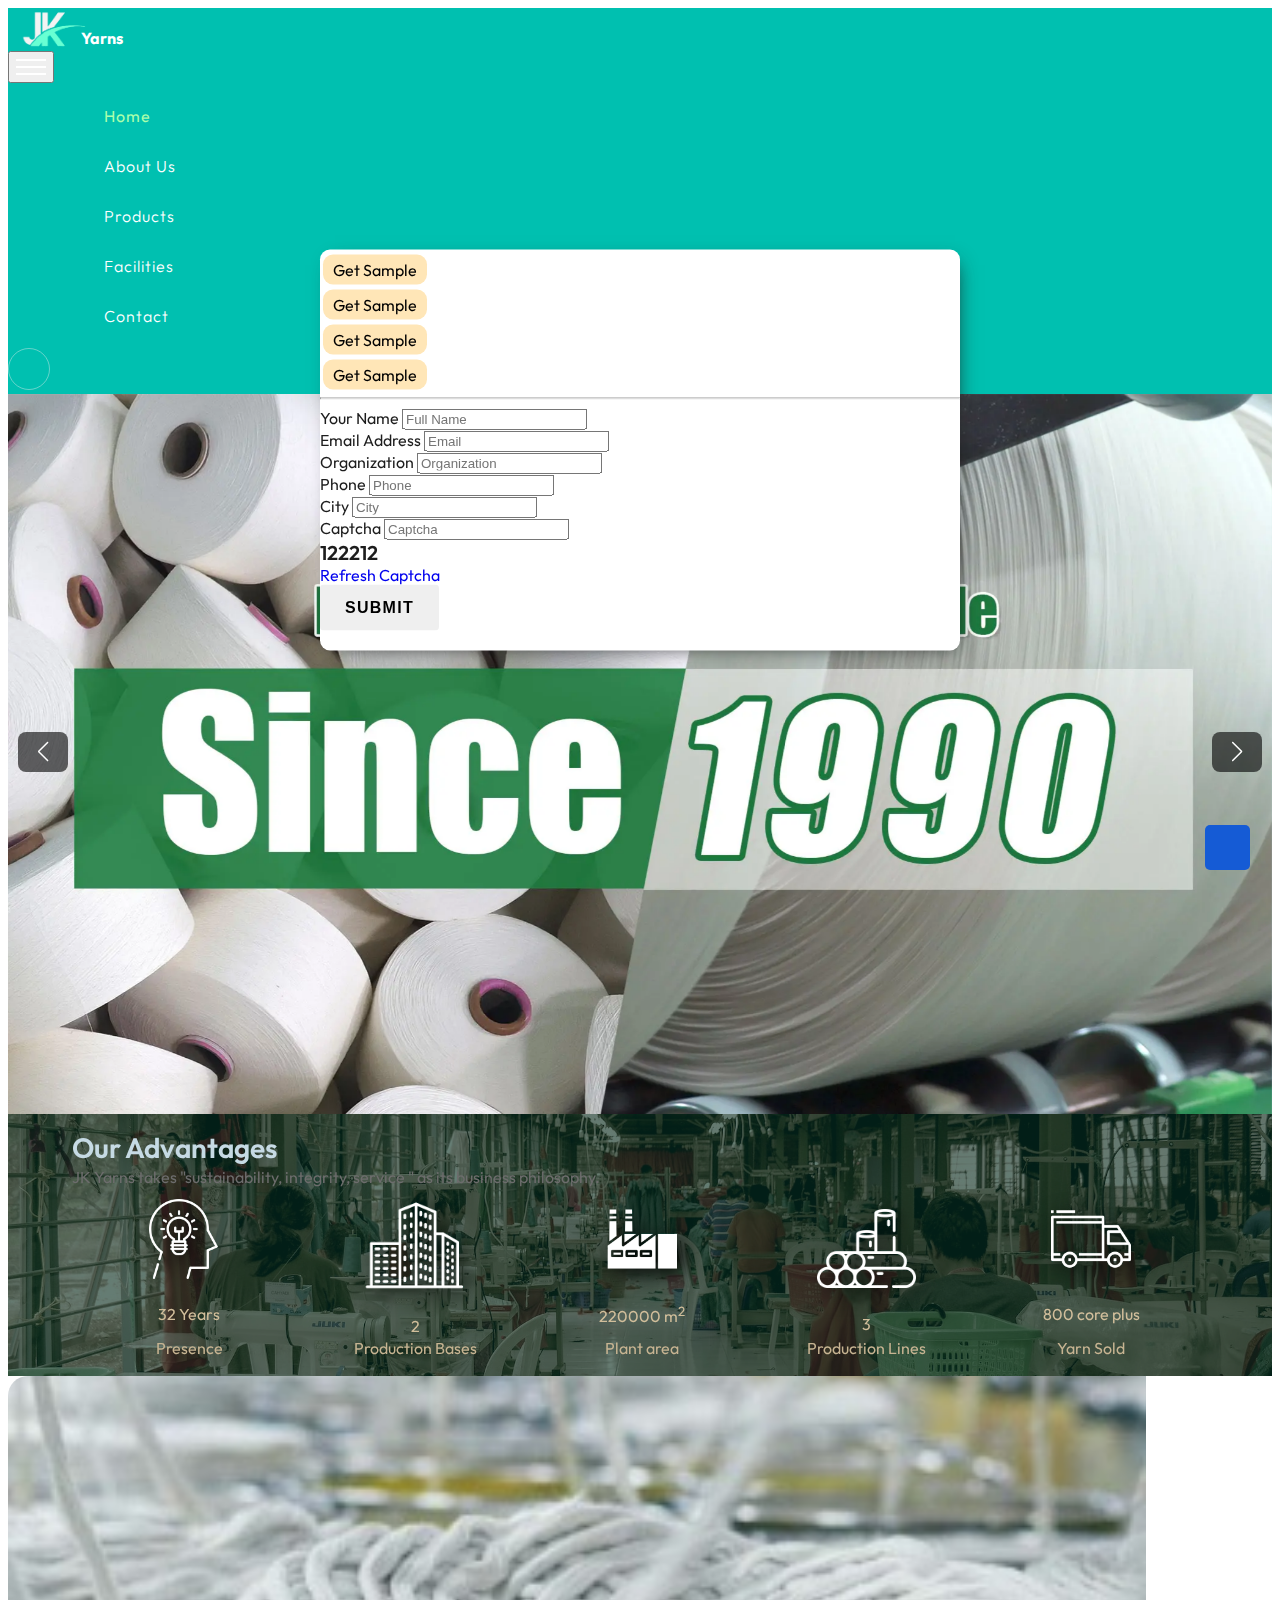
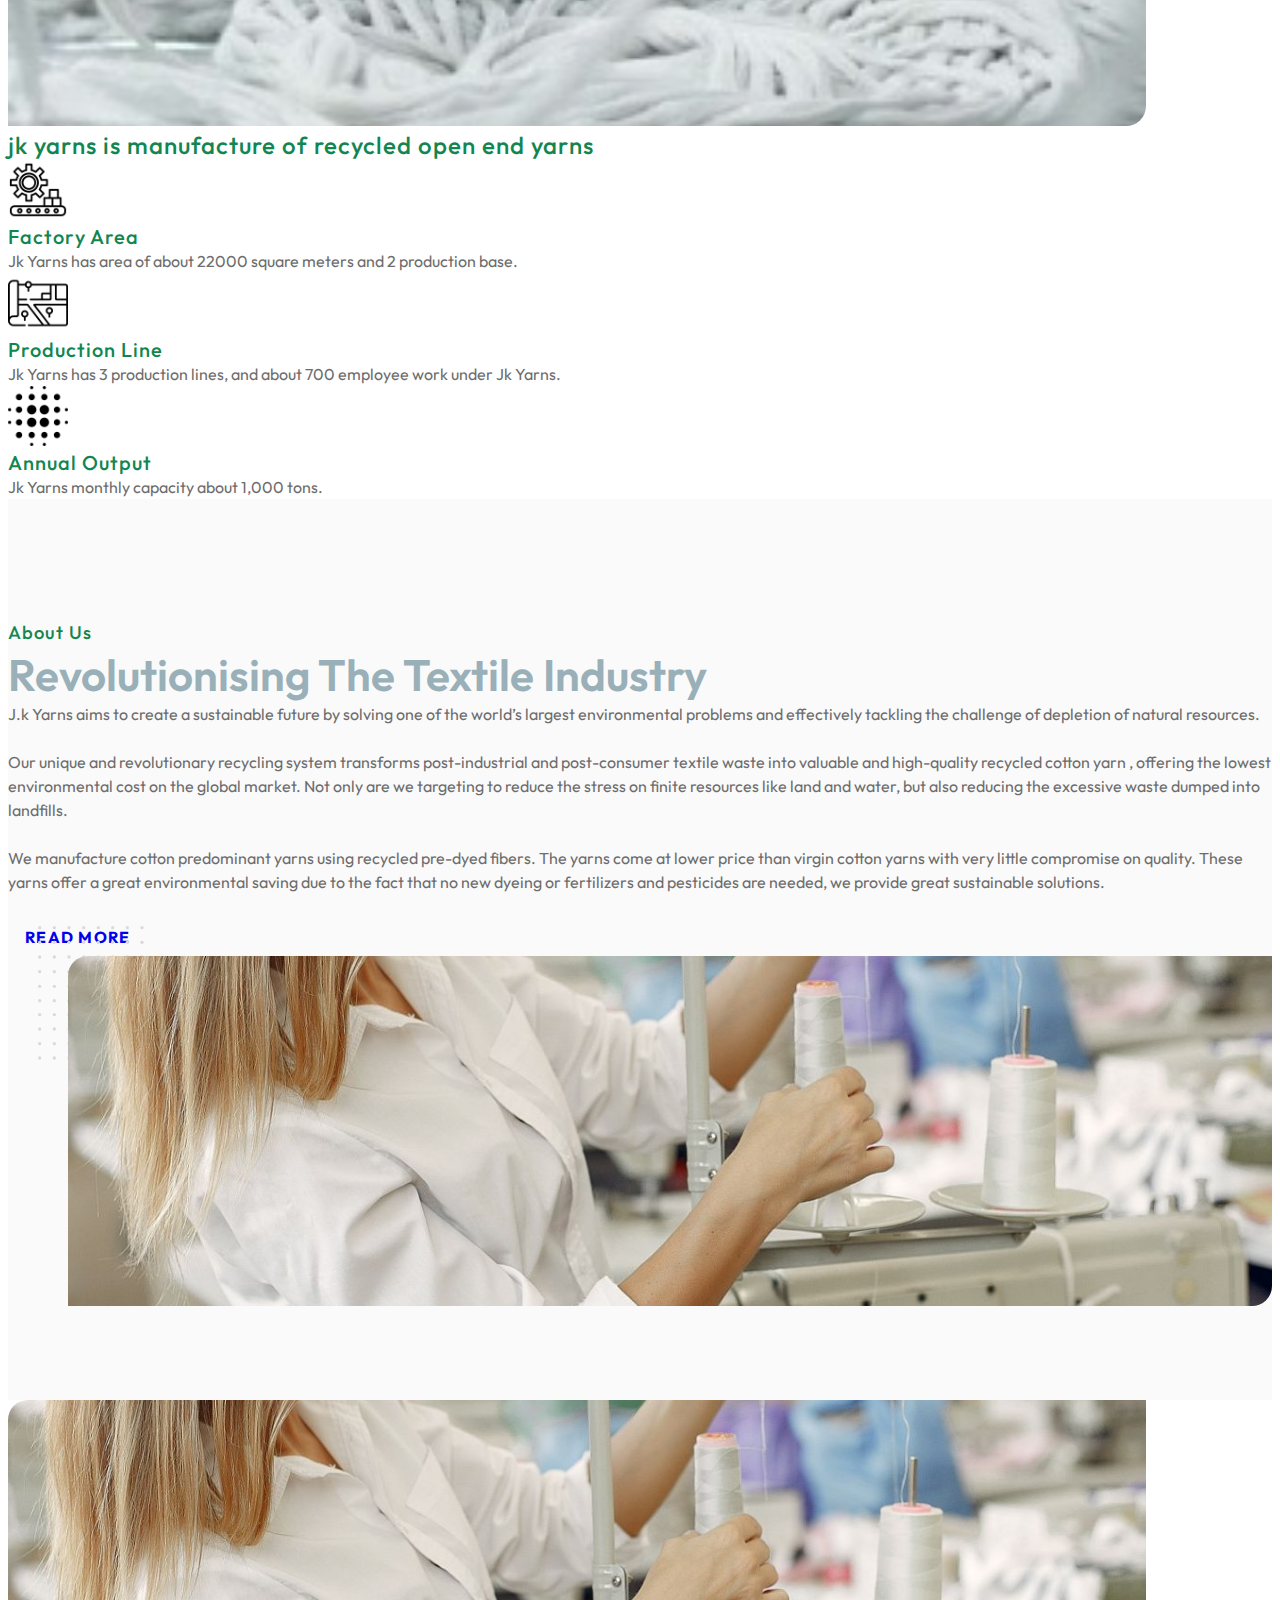
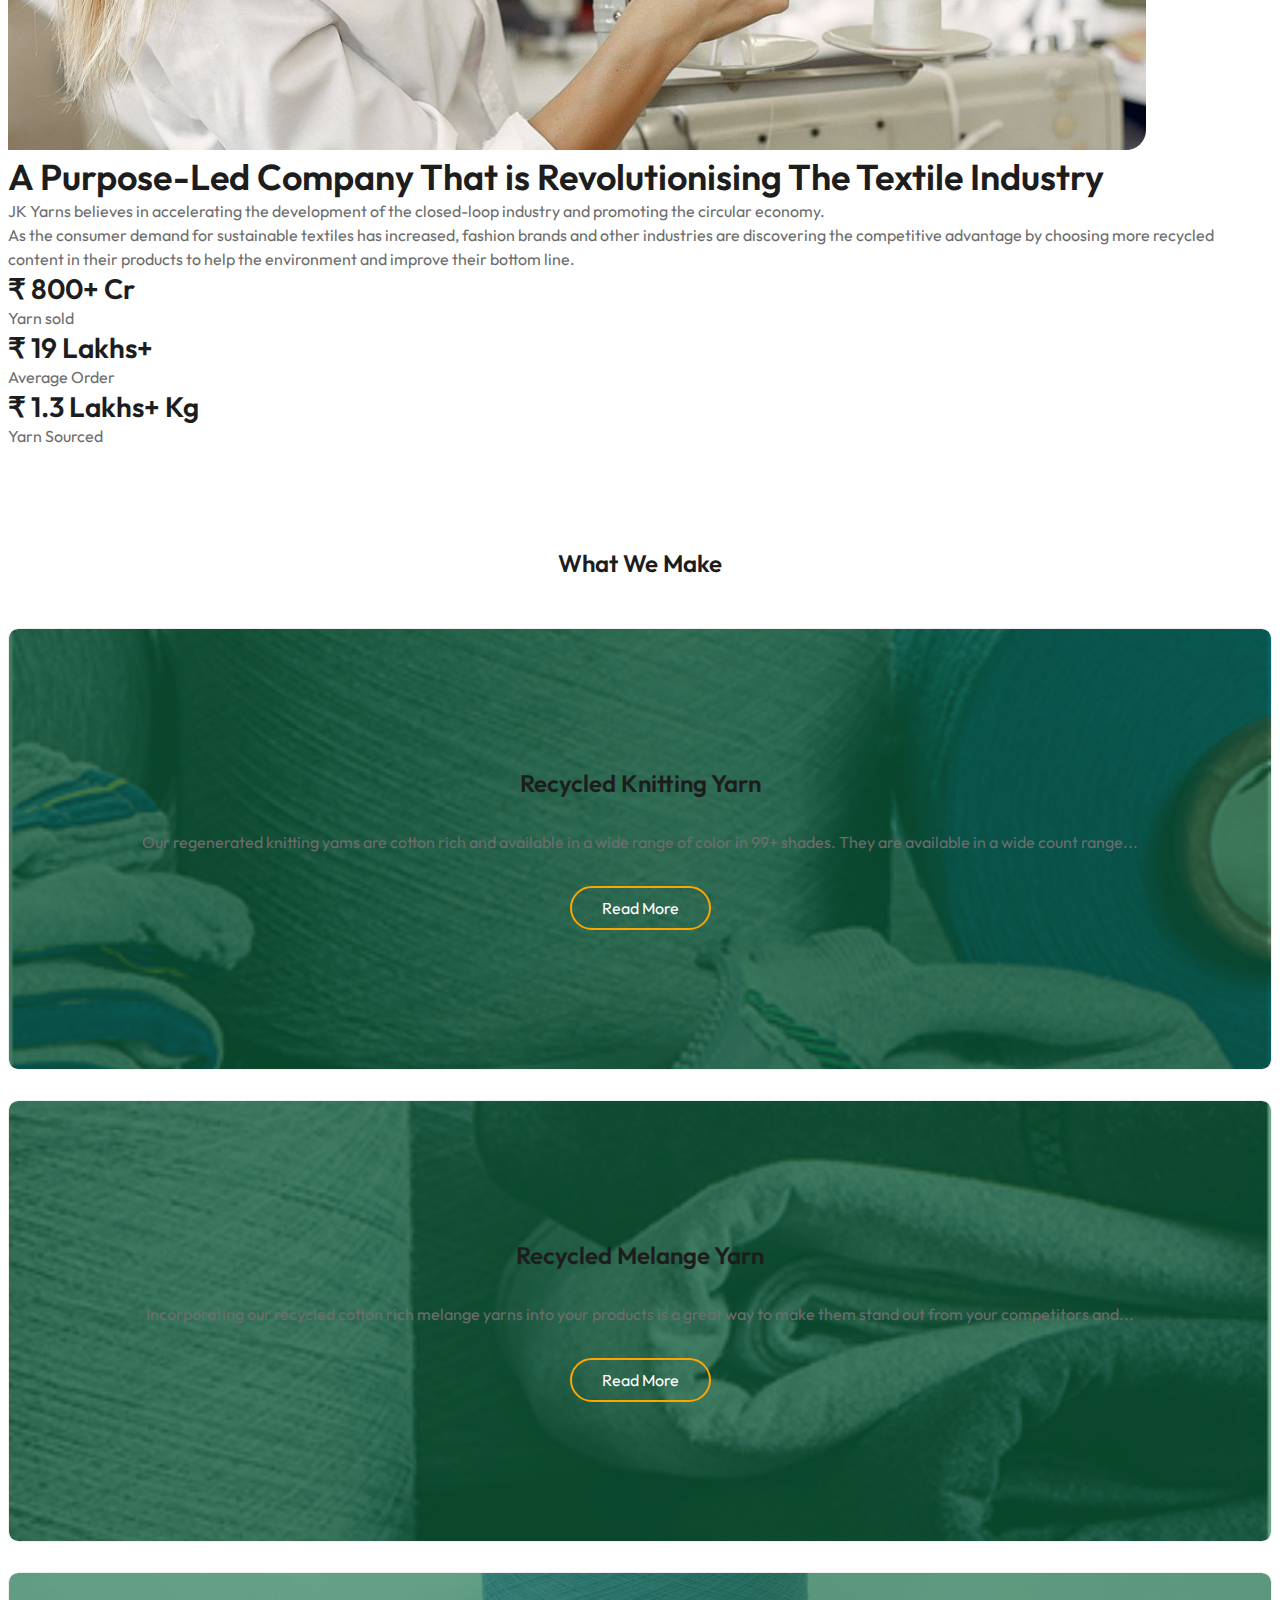
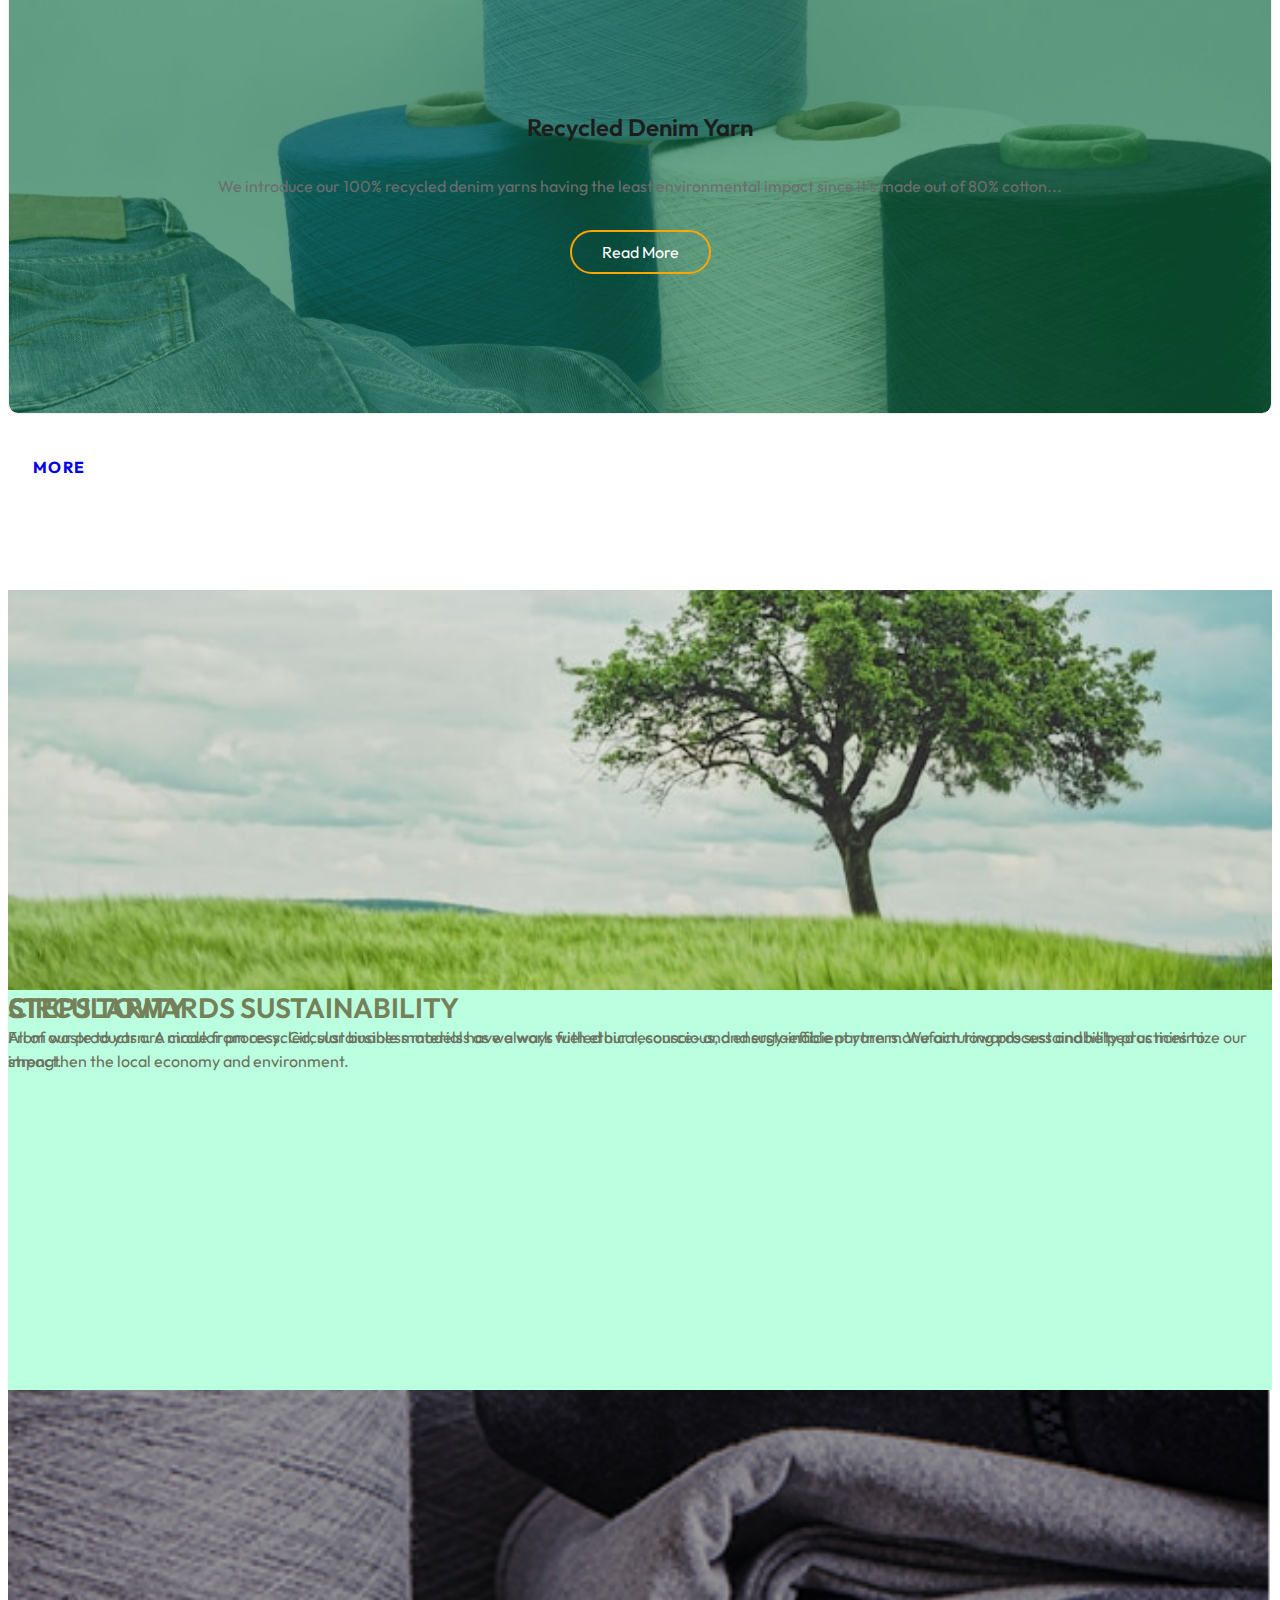
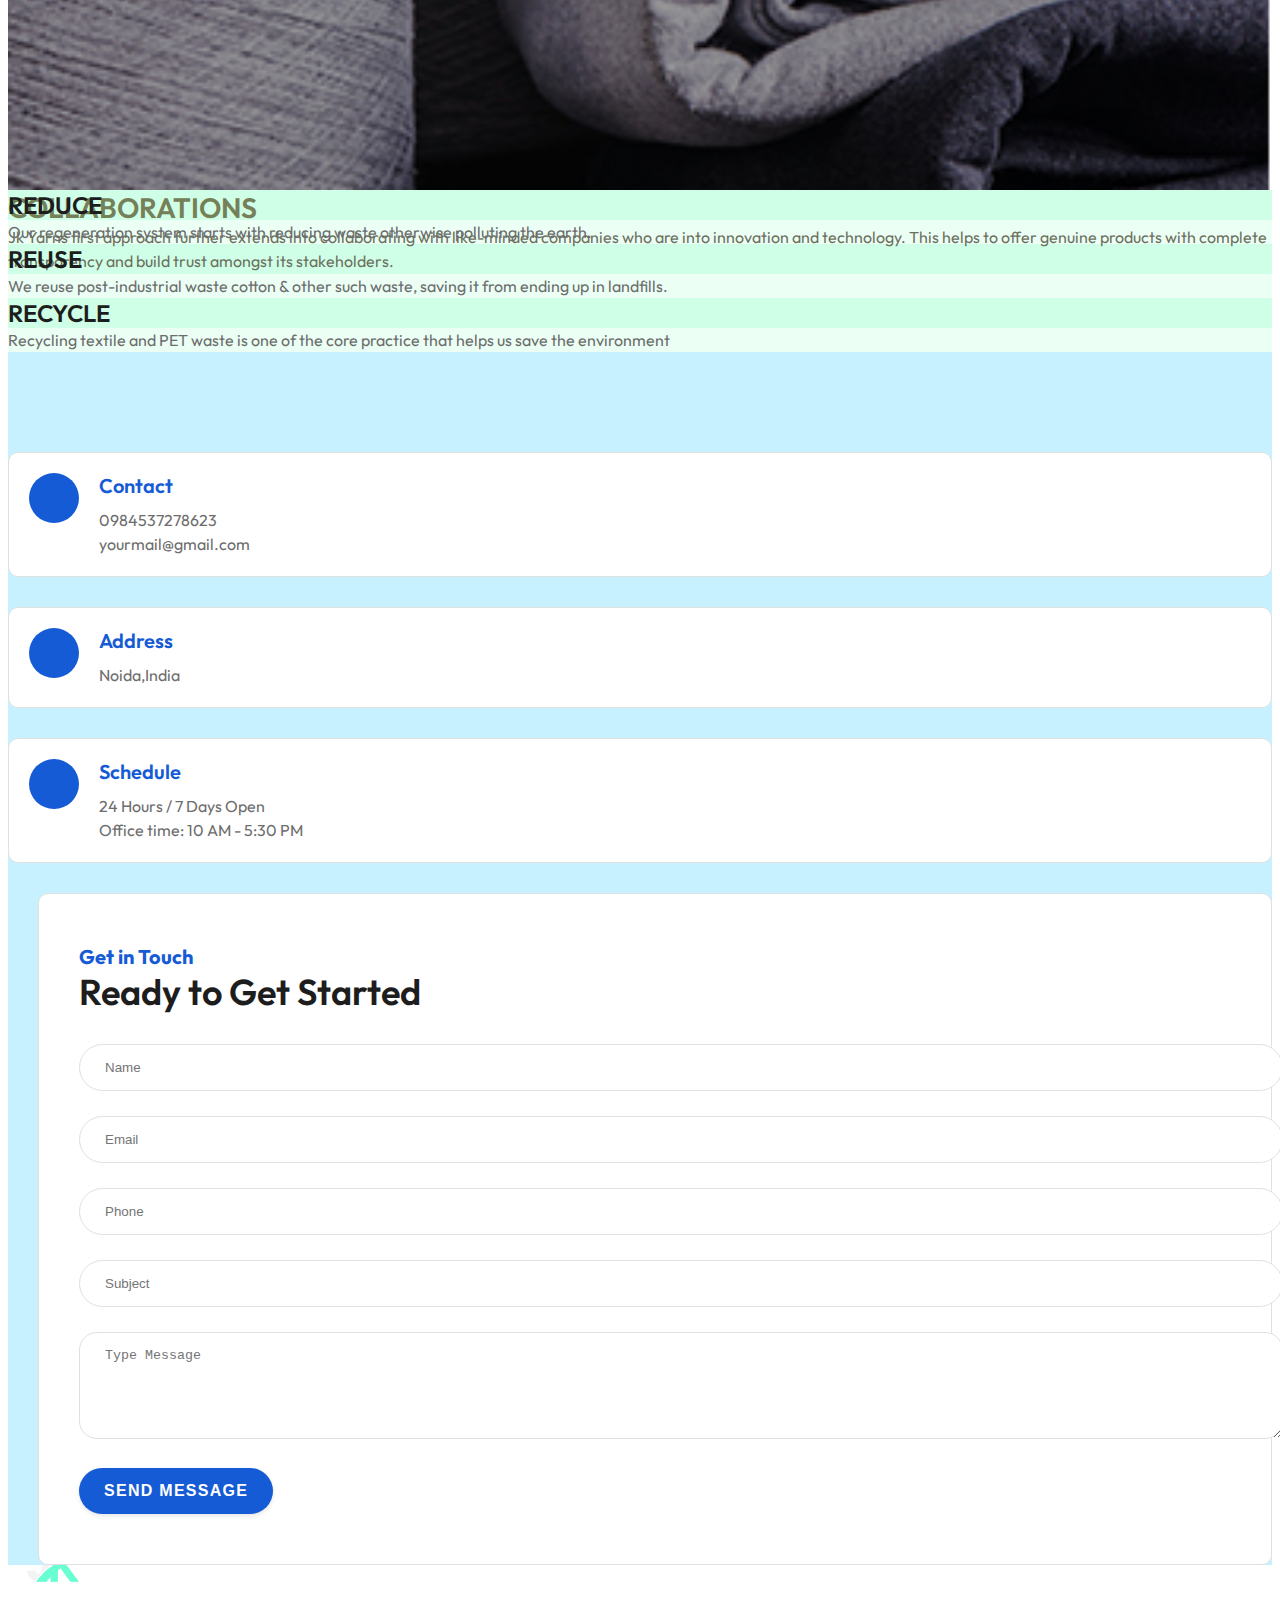
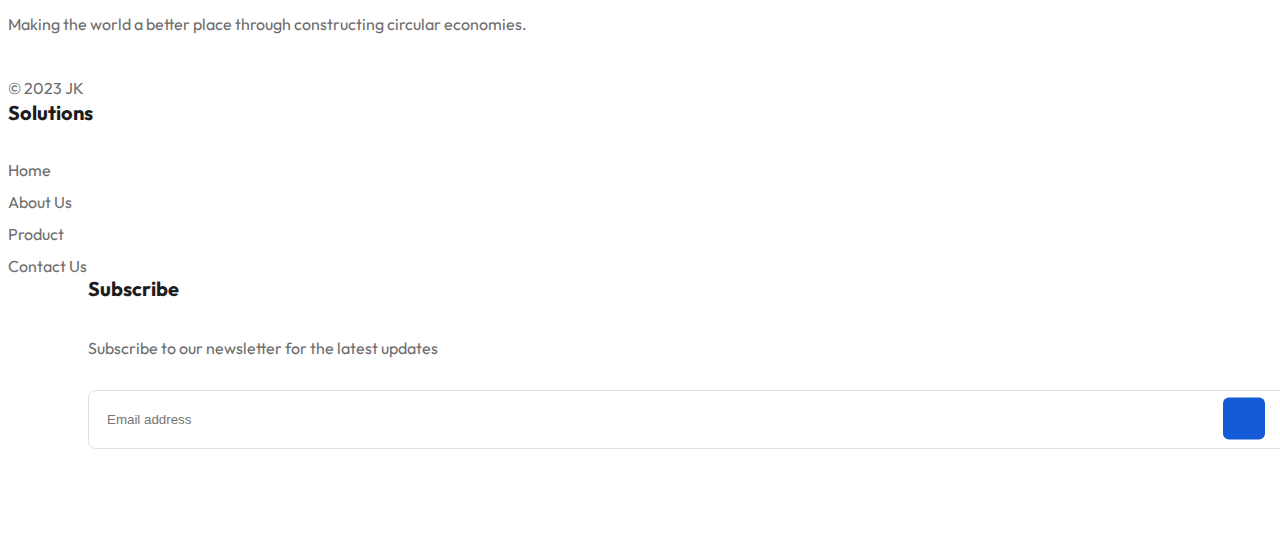
==== index.html @ d0df0e5d "popup form change" ====
<!DOCTYPE html>
<html lang="en">

<head>
  <!--====== Required meta tags ======-->
  <meta charset="utf-8" />
  <meta http-equiv="x-ua-compatible" content="ie=edge" />
  <meta name="description" content="" />
  <meta name="viewport" content="width=device-width, initial-scale=1, shrink-to-fit=no" />

  <!--====== Title ======-->
  <title>Jk Yarns</title>

  <!--====== Favicon Icon ======-->
  <link rel="shortcut icon" href="./assets/images/logo.png" type="image/svg" />

  <!--====== Bootstrap css ======-->
  <link rel="stylesheet" href="assets/css/bootstrap.min.css" />

  <!--====== Line Icons css ======-->
  <link rel="stylesheet" href="assets/css/lineicons.css" />

  <!--====== Tiny Slider css ======-->
  <link rel="stylesheet" href="assets/css/tiny-slider.css" />

  <!--====== gLightBox css ======-->
  <link rel="stylesheet" href="assets/css/glightbox.min.css" />

  <link rel="stylesheet" href="./assets/css/style.css" />
  <link rel="stylesheet" href="https://cdn.jsdelivr.net/npm/swiper@9/swiper-bundle.min.css" />
</head>

<body>

  <!-- popup -->
  <div id="popup" class="active">
    <div class="container">
      <div class="row my-3">
        <div class="col-md-3">
          <div class="d-flex flex-column align-items-center">
            <img src="./assets/images/slider2.jpg" width="100%" alt="">
            <a class="sample-btn" href="#">Get Sample</a>
          </div>
        </div>
        <div class="col-md-3">
          <div class="d-flex flex-column align-items-center">
            <img src="./assets/images/slider1.jpg" width="100%" alt="">
            <a class="sample-btn" href="#">Get Sample</a>
          </div>
        </div>
        <div class="col-md-3">
          <div class="d-flex flex-column align-items-center">
            <img src="./assets/images/slider3.jpg" width="100%" alt="">
            <a class="sample-btn" href="#">Get Sample</a>
          </div>
        </div>
        <div class="col-md-3">
          <div class="d-flex flex-column align-items-center">
            <img src="./assets/images/slider2.jpg" width="100%" alt="">
            <a class="sample-btn" href="#">Get Sample</a>
          </div>
        </div>
      </div>
    </div>
    <hr>
    <form action="" class="px-5 row">
      <div class="form-group col-md-6">
        <label for="name">Your Name</label>
        <input type="text" id="name" class="form-control" placeholder="Full Name">
      </div>
      <div class="form-group mt-3 col-md-6">
        <label for="email">Email Address</label>
        <input type="email" class="form-control" id="email" placeholder="Email">
        
      </div>
      <div class="form-group mt-3 col-md-6">
        <label for="organization">Organization</label>
        <input type="text" id="organization" class="form-control" placeholder="Organization">
      </div>
      <div class="form-group mt-3 col-md-6">
        <label for="phone">Phone</label>
        <input type="text" id="phone" class="form-control" placeholder="Phone">
      </div>
      <div class="form-group mt-3 col-md-12">
        <label for="city">City</label>
        <input type="text" id="city" class="form-control" placeholder="City">
      </div>
      <div class="form-group mt-3 col-md-6">
        <label for="captcha">Captcha</label>
        <input type="text" id="captcha" class="form-control" placeholder="Captcha">
      </div>
      <div class="form-group mt-3 col-md-4">
        <label for=""></label>
        <h5 class="fw-bold text-primary">122212</h5>
        <a href="#">Refresh Captcha</a>
      </div>
      <input type="submit" value="Submit" class="btn btn-warning mt-3">
    </form>
  </div>
  <div id="overlay" class=""></div>
  <!-- popup -->
  <!--====== NAVBAR NINE PART START ======-->

  <section class="navbar-area navbar-nine">
    <div class="container">
      <div class="row">
        <div class="col-lg-12">
          <nav class="navbar navbar-expand-lg">
            <a class="navbar-brand" href="index.html">
              <img src="assets/images/logo.png" width="80px" alt="Logo" />
              <span class="highlight">Yarns</span>
            </a>
            <button class="navbar-toggler" type="button" data-bs-toggle="collapse" data-bs-target="#navbarNine"
              aria-controls="navbarNine" aria-expanded="false" aria-label="Toggle navigation">
              <span class="toggler-icon"></span>
              <span class="toggler-icon"></span>
              <span class="toggler-icon"></span>
            </button>

            <div class="collapse navbar-collapse sub-menu-bar" id="navbarNine">
              <ul class="navbar-nav ms-auto">
                <li class="nav-item">
                  <a class="page-scroll active" href="#hero-area">Home</a>
                </li>
                <li class="nav-item">
                  <a class="page-scroll" href="#about">About Us</a>
                </li>

                <li class="nav-item">
                  <a class="page-scroll" href="#services">Products</a>
                </li>
                <li class="nav-item">
                  <a class="" href="./facilities.html">Facilities</a>
                </li>

                <li class="nav-item">
                  <a class="page-scroll" href="#contact">Contact</a>
                </li>
              </ul>
            </div>

            <div class="navbar-btn d-none">
              <a class="menu-bar" href="#side-menu-left"><i class="lni lni-menu"></i></a>
            </div>
          </nav>
          <!-- navbar -->
        </div>
      </div>
      <!-- row -->
    </div>
    <!-- container -->
  </section>

  <!--====== NAVBAR NINE PART ENDS ======-->

  <!--====== SIDEBAR PART START ======-->



  <!--====== SIDEBAR PART ENDS ======-->

  <!-- Start header Area -->
  <section id="hero-area" class="header-area header-eight">
    <!-- <div class="container"> -->
    <div id="banner">
      <div class="swiper">
        <div class="swiper-wrapper">

          <div class="swiper-slide">
            <img src="./assets/images/banner1.webp" alt="">
          </div>
          <div class="swiper-slide">
            <img src="./assets/images/banner4.jpg" alt="">
          </div>
          <div class="swiper-slide">
            <img src="./assets/images/banner3.jpg" alt="">
          </div>
          <div class="swiper-slide">
            <img src="./assets/images/banner2.webp" alt="">
          </div>
        </div>


        <div class="swiper-button-prev"></div>
        <div class="swiper-button-next"></div>
      </div>
    </div>
    <!-- </div> -->
  </section>
  <!-- End header Area -->
  <div id="intro" class="my-4">
    <div class="container p-3">
      <h3 class="text-3 text-center mb-4">Our Advantages</h3>
      <p class="p-2 fw-bold text-center text-light">JK Yarns takes "sustainability, integrity, service " as its business philosophy.</p>
      <div class="icons mt-3">
        <div class="icon">
          <div class="img">
            <img src="./assets/images/brain.png" width="100%" alt="">
          </div>
          <div class="title fw-bold">32 Years</div>
          <p class="cap">Presence</p>
        </div>
        <div class="icon">
          <div class="img">
            <img src="./assets/images/building.png" width="100%" alt="">
          </div>
          <div class="title fw-bold">2</div>
          <p class="cap text-center">Production Bases </p>
        </div>
        <div class="icon">
          <div class="img">
            <img src="./assets/images/factory.png" width="100%" alt="">
          </div>
          <div class="title fw-bold">220000 m<sup>2</sup></div>
          <p class="cap text-center">Plant area </p>
        </div>
        <div class="icon">
          <div class="img">
            <img src="./assets/images/pipe.png" width="100%" alt="">
          </div>
          <div class="title fw-bold">3</div>
          <p class="cap text-center">Production Lines </p>
        </div>
        <div class="icon">
          <div class="img">
            <img src="./assets/images/truck.png" width="100%" alt="">
          </div>
          <div class="title fw-bold">800 core plus</div>
          <p class="cap text-center"> Yarn Sold</p>
        </div>
      </div>
    </div>
  </div>
  <div id="product_details " class="my-5">
    <div class="container">
      <div class="row">
        <div class="col-md-6">
          <img class="rounded intro-img" src="./assets/images/img1.jpg" width="100%" alt="">
        </div>
        <div class="col-md-6">
          <h4 class="text-1">jk yarns is manufacture of recycled open end yarns</h4>
          <div class="topic mt-4">
            <!-- <div class="img"></div> -->
            <div class="details d-flex gap-5">
              <div class="img">
                <img src="./assets/images/manufacture.png" width="100px" height="auto" alt="">
              </div>
              <div class="text">
                <h5 class="text-1">Factory Area</h5>
                <p class="para">Jk Yarns has area of about 22000 square meters and 2 production base.</p>
              </div>
            </div>
          </div>
          <div class="topic mt-4">
            <!-- <div class="img"></div> -->
            <div class="details d-flex gap-5">
              <div class="img">
                <img src="./assets/images/map.png" width="100px" height="auto" alt="">
              </div>
              <div class="text">
                <h5 class="text-1">Production Line</h5>
                <p class="para">Jk Yarns has 3 production lines, and about 700 employee work under Jk Yarns.</p>
              </div>
            </div>
          </div>
          <div class="topic mt-4">
            <!-- <div class="img"></div> -->
            <div class="details d-flex gap-5">
              <div class="img">
                <img src="./assets/images/blur.png" width="100px" height="auto" alt="">
              </div>
              <div class="text">
                <h5 class="text-1">Annual Output</h5>
                <p class="para">Jk Yarns monthly capacity about 1,000 tons.
                </p>
              </div>
            </div>
          </div>
        </div>
      </div>
    </div>
  </div>
  <!--====== ABOUT FIVE PART START ======-->

  <section id="about" class="about-area about-five">
    <div class="container">
      <div class="row align-items-center">

        <div class="col-lg-8 col-12">
          <h6 class="small-title text-lg text-1">About Us</h6>
          <!-- <h2 class="main-title fw-bold">Unlocking Minds, Igniting Dreams: Your Path to Excellence!</h2> -->
          <div class="about-five-tab">
            <div class="tab-content">
              <h1 class="about-heading"> Revolutionising
                The Textile Industry</h1>
              <p>J.k Yarns aims to create a sustainable future by solving one
                of the world’s largest environmental problems and effectively tackling the challenge of depletion of
                natural resources.

                <br><br>
                Our unique and revolutionary recycling system transforms post-industrial and post-consumer textile waste
                into valuable and high-quality recycled cotton yarn , offering the lowest environmental cost on the
                global market. Not only are we targeting to reduce the stress on finite resources like land and water,
                but also reducing the excessive waste dumped into landfills.
                <br><br>
                We manufacture cotton predominant yarns using recycled pre-dyed fibers. The yarns come at lower price
                than virgin cotton yarns with very little compromise on quality. These yarns offer a great environmental
                saving due to the fact that no new dyeing or fertilizers and pesticides are needed, we provide great
                sustainable solutions.
                <br><br>
              </p>
              <a href="./about.html" class="btn btn-warning btn-sm">Read More</a>
            </div>
          </div>
        </div>
        <div class="col-lg-4 col-12">
          <div class="about-image-five">
            <svg class="shape" width="106" height="134" viewBox="0 0 106 134" fill="none"
              xmlns="http://www.w3.org/2000/svg">
              <circle cx="1.66654" cy="1.66679" r="1.66667" fill="#DADADA" />
              <circle cx="1.66654" cy="16.3335" r="1.66667" fill="#DADADA" />
              <circle cx="1.66654" cy="31.0001" r="1.66667" fill="#DADADA" />
              <circle cx="1.66654" cy="45.6668" r="1.66667" fill="#DADADA" />
              <circle cx="1.66654" cy="60.3335" r="1.66667" fill="#DADADA" />
              <circle cx="1.66654" cy="88.6668" r="1.66667" fill="#DADADA" />
              <circle cx="1.66654" cy="117.667" r="1.66667" fill="#DADADA" />
              <circle cx="1.66654" cy="74.6668" r="1.66667" fill="#DADADA" />
              <circle cx="1.66654" cy="103" r="1.66667" fill="#DADADA" />
              <circle cx="1.66654" cy="132" r="1.66667" fill="#DADADA" />
              <circle cx="16.3333" cy="1.66679" r="1.66667" fill="#DADADA" />
              <circle cx="16.3333" cy="16.3335" r="1.66667" fill="#DADADA" />
              <circle cx="16.3333" cy="31.0001" r="1.66667" fill="#DADADA" />
              <circle cx="16.3333" cy="45.6668" r="1.66667" fill="#DADADA" />
              <circle cx="16.333" cy="60.3335" r="1.66667" fill="#DADADA" />
              <circle cx="16.333" cy="88.6668" r="1.66667" fill="#DADADA" />
              <circle cx="16.333" cy="117.667" r="1.66667" fill="#DADADA" />
              <circle cx="16.333" cy="74.6668" r="1.66667" fill="#DADADA" />
              <circle cx="16.333" cy="103" r="1.66667" fill="#DADADA" />
              <circle cx="16.333" cy="132" r="1.66667" fill="#DADADA" />
              <circle cx="30.9998" cy="1.66679" r="1.66667" fill="#DADADA" />
              <circle cx="74.6665" cy="1.66679" r="1.66667" fill="#DADADA" />
              <circle cx="30.9998" cy="16.3335" r="1.66667" fill="#DADADA" />
              <circle cx="74.6665" cy="16.3335" r="1.66667" fill="#DADADA" />
              <circle cx="30.9998" cy="31.0001" r="1.66667" fill="#DADADA" />
              <circle cx="74.6665" cy="31.0001" r="1.66667" fill="#DADADA" />
              <circle cx="30.9998" cy="45.6668" r="1.66667" fill="#DADADA" />
              <circle cx="74.6665" cy="45.6668" r="1.66667" fill="#DADADA" />
              <circle cx="31" cy="60.3335" r="1.66667" fill="#DADADA" />
              <circle cx="74.6668" cy="60.3335" r="1.66667" fill="#DADADA" />
              <circle cx="31" cy="88.6668" r="1.66667" fill="#DADADA" />
              <circle cx="74.6668" cy="88.6668" r="1.66667" fill="#DADADA" />
              <circle cx="31" cy="117.667" r="1.66667" fill="#DADADA" />
              <circle cx="74.6668" cy="117.667" r="1.66667" fill="#DADADA" />
              <circle cx="31" cy="74.6668" r="1.66667" fill="#DADADA" />
              <circle cx="74.6668" cy="74.6668" r="1.66667" fill="#DADADA" />
              <circle cx="31" cy="103" r="1.66667" fill="#DADADA" />
              <circle cx="74.6668" cy="103" r="1.66667" fill="#DADADA" />
              <circle cx="31" cy="132" r="1.66667" fill="#DADADA" />
              <circle cx="74.6668" cy="132" r="1.66667" fill="#DADADA" />
              <circle cx="45.6665" cy="1.66679" r="1.66667" fill="#DADADA" />
              <circle cx="89.3333" cy="1.66679" r="1.66667" fill="#DADADA" />
              <circle cx="45.6665" cy="16.3335" r="1.66667" fill="#DADADA" />
              <circle cx="89.3333" cy="16.3335" r="1.66667" fill="#DADADA" />
              <circle cx="45.6665" cy="31.0001" r="1.66667" fill="#DADADA" />
              <circle cx="89.3333" cy="31.0001" r="1.66667" fill="#DADADA" />
              <circle cx="45.6665" cy="45.6668" r="1.66667" fill="#DADADA" />
              <circle cx="89.3333" cy="45.6668" r="1.66667" fill="#DADADA" />
              <circle cx="45.6665" cy="60.3335" r="1.66667" fill="#DADADA" />
              <circle cx="89.3333" cy="60.3335" r="1.66667" fill="#DADADA" />
              <circle cx="45.6665" cy="88.6668" r="1.66667" fill="#DADADA" />
              <circle cx="89.3333" cy="88.6668" r="1.66667" fill="#DADADA" />
              <circle cx="45.6665" cy="117.667" r="1.66667" fill="#DADADA" />
              <circle cx="89.3333" cy="117.667" r="1.66667" fill="#DADADA" />
              <circle cx="45.6665" cy="74.6668" r="1.66667" fill="#DADADA" />
              <circle cx="89.3333" cy="74.6668" r="1.66667" fill="#DADADA" />
              <circle cx="45.6665" cy="103" r="1.66667" fill="#DADADA" />
              <circle cx="89.3333" cy="103" r="1.66667" fill="#DADADA" />
              <circle cx="45.6665" cy="132" r="1.66667" fill="#DADADA" />
              <circle cx="89.3333" cy="132" r="1.66667" fill="#DADADA" />
              <circle cx="60.3333" cy="1.66679" r="1.66667" fill="#DADADA" />
              <circle cx="104" cy="1.66679" r="1.66667" fill="#DADADA" />
              <circle cx="60.3333" cy="16.3335" r="1.66667" fill="#DADADA" />
              <circle cx="104" cy="16.3335" r="1.66667" fill="#DADADA" />
              <circle cx="60.3333" cy="31.0001" r="1.66667" fill="#DADADA" />
              <circle cx="104" cy="31.0001" r="1.66667" fill="#DADADA" />
              <circle cx="60.3333" cy="45.6668" r="1.66667" fill="#DADADA" />
              <circle cx="104" cy="45.6668" r="1.66667" fill="#DADADA" />
              <circle cx="60.333" cy="60.3335" r="1.66667" fill="#DADADA" />
              <circle cx="104" cy="60.3335" r="1.66667" fill="#DADADA" />
              <circle cx="60.333" cy="88.6668" r="1.66667" fill="#DADADA" />
              <circle cx="104" cy="88.6668" r="1.66667" fill="#DADADA" />
              <circle cx="60.333" cy="117.667" r="1.66667" fill="#DADADA" />
              <circle cx="104" cy="117.667" r="1.66667" fill="#DADADA" />
              <circle cx="60.333" cy="74.6668" r="1.66667" fill="#DADADA" />
              <circle cx="104" cy="74.6668" r="1.66667" fill="#DADADA" />
              <circle cx="60.333" cy="103" r="1.66667" fill="#DADADA" />
              <circle cx="104" cy="103" r="1.66667" fill="#DADADA" />
              <circle cx="60.333" cy="132" r="1.66667" fill="#DADADA" />
              <circle cx="104" cy="132" r="1.66667" fill="#DADADA" />
            </svg>
            <img class="border-1" src="assets/images/thread_fact.jpg" alt="about" />
          </div>
        </div>
      </div>
    </div>
    </div>
    <!-- container -->
  </section>

  <section id="intro2 py-5">
    <div class="container py-4">
      <div class="row">
        <div class="col-md-4">
          <img class="border-1" src="./assets/images/thread_fact.jpg" width="100%" alt="">
        </div>
        <div class="col-md-8 ps-lg-5">
          <h2>A Purpose-Led Company That is Revolutionising The Textile Industry</h2>
          <p class="mt-3">JK Yarns believes in accelerating the development of the closed-loop industry and promoting the circular economy.</p>
          <p class="mt-3">As the consumer demand for sustainable textiles has increased, fashion brands and other industries are discovering the competitive advantage by choosing more recycled content in their products to help the environment and improve their bottom line.</p>
          <div class="row mt-3">
            <div class="col-md-4">
              <h3 class="text-danger">₹ 800+ Cr</h3>
              <p>Yarn sold</p>
            </div>
            <div class="col-md-4">
              <h3 class="text-danger">₹ 19 Lakhs+</h3>
              <p>Average Order</p>
            </div>
            <div class="col-md-4">
              <h3 class="text-danger">₹ 1.3 Lakhs+ Kg</h3>
              <p>Yarn Sourced</p>
            </div>
          </div>
        </div>
      </div>
    </div>
  </section>

  <!--====== ABOUT FIVE PART ENDS ======-->

  <!-- ===== service-area start ===== -->
  <section id="services" class="services-area services-eight">
    <!--======  Start Section Title Five ======-->
    <div class="section-title-five">
      <div class="container">
        <div class="row">
          <div class="col-12">
            <div class="content">
              <!-- <h6>Courses</h6>
              <h6><a href="./gallery.html">Gallery</a></h6>
              <h2 class="fw-bold">Our Best Courses</h2>
              <p>
                There are many variations of passages of Lorem Ipsum available,
                but the majority have suffered alteration in some form.
              </p> -->
              <h4>What We Make</h4>
            </div>
          </div>
        </div>
        <!-- row -->
      </div>
      <!-- container -->
    </div>
    <!--======  End Section Title Five ======-->
    <div class="container">
      <div class="row">
        <div class="col-lg-4 col-md-6">
          <div class="single-services position-relative">
            <div class="service-image">
              <img src="./assets/images/Recycled-Knitting-Yarn-Usha-Yarns.jpg" alt="">
            </div>
            <h4 class="text-light">Recycled Knitting Yarn</h4>
            <p class="text-light">
              Our regenerated knitting yams are
              cotton rich and available in a wide
              range of color in 99+ shades. They
              are available in a wide count range...
            </p>
            <a href="product_details.html" class="read-btn">Read More</a>
          </div>
        </div>
        <div class="col-lg-4 col-md-6">
          <div class="single-services position-relative">
            <div class="service-image">
              <img src="./assets/images/recycled-melange-yarn.jpg" alt="">
            </div>
            <h4 class="text-light">Recycled Melange Yarn</h4>
            <p class="text-light">
              Incorporating our recycled cotton
              rich melange yarns into your products
              is a great way to make them stand
              out from your competitors and...
            </p>
            <a href="product_details.html" class="read-btn">Read More</a>
          </div>
        </div>
        <div class="col-lg-4 col-md-6">
          <div class="single-services position-relative">
            <div class="service-image">
              <img src="./assets/images/recycled-denim-yarn.jpg" alt="">
            </div>
            <h4 class="text-light">Recycled Denim Yarn</h4>
            <p class="text-light">
              We introduce our 100% recycled
              denim yarns having the least
              environmental impact since it's made
              out of 80% cotton...
            </p>
            <a href="product_details.html" class="read-btn">Read More</a>
          </div>
        </div>
        <div class="d-flex justify-content-center">
          <a href="product.html" class="btn btn-warning">More</a>
        </div>

      </div>
    </div>
  </section>
  <!-- ===== service-area end ===== -->
  <section id="testimonial">
    <div class="container">
      <div class="row fixed-row p-0">
        <div class="col-md-6 p-0">
          <img class="img-fit" src="./assets/images/tree.jpg" alt="">
        </div>
        <div class="col-md-6 text-col p-0 d-flex justify-content-center align-items-center">
          <div class="content px-5">
            <h3 class="mb-2">STEPS TOWARDS SUSTAINABILITY</h3>
            <p>All of our products are made from recycled, sustainable
              materials as we work with ethical, conscious, and
              sustainable partners. We aim towards sustainability
              practices to strengthen the local economy and
              environment.</p>
          </div>
        </div>
      </div>
      <div class="row fixed-row p-0">
        <div class="col-md-6 text-col p-0 d-flex justify-content-center align-items-center">
          <div class="content px-5">
            <h3 class="mb-2">CIRCULARITY</h3>
            <p>From waste to yarn. A circular process. Circular business models have always fueled our resource- and energy-efficient yarn manufacturing process and helped us minimize our impact.</p>
          </div>
        </div>
        <div class="col-md-6 p-0">
          <img class="img-fit" src="./assets/images/recycled-weaving-yarn.jpg" alt="">
        </div>
      </div>

      <div class="row fixed-row p-0 mb-5">
        <div class="col-md-6 p-0">
          <img class="img-fit" src="./assets/images/recycled-melange-yarn.jpg" alt="">
        </div>
        <div class="col-md-6 text-col p-0 d-flex justify-content-center align-items-center">
          <div class="content px-5">
            <h3 class="mb-2">COLLABORATIONS</h3>
            <p>Jk Yarns first approach further extends
              into collaborating with like-minded companies who are
              into innovation and technology. This helps to offer
              genuine products with complete transparency and build
              trust amongst its stakeholders.</p>
          </div>
        </div>
      </div>
    </div>
  </section>

  <section id="intro3 py-5">
    <div class="box-1 p-5 mb-3">
      <div class="container">
        <div class="row">
          <div class="col-md-4">
            <h4 class="heading p-2 text-center">REDUCE</h4>
            <p class="text-center mt-2">Our regeneration system
              starts with reducing waste otherwise
              polluting the earth.</p>
          </div>
          <div class="col-md-4">
            <h4 class="heading p-2 text-center">REUSE</h4>
            <p class="text-center mt-2">We reuse post-industrial waste cotton
              & other such waste, saving it from
              ending up in landfills.</p>
          </div>
          <div class="col-md-4">
            <h4 class="heading p-2 text-center">RECYCLE</h4>
            <p class="text-center mt-2">Recycling textile and PET waste is one of the core practice that helps us save the environment</p>
          </div>
        </div>
      </div>
    </div>
  </section>
  <!-- ========================= contact-section start ========================= -->
  <section id="contact" class="contact-section">
    <div class="container">
      <div class="row">
        <div class="col-xl-4">
          <div class="contact-item-wrapper">
            <div class="row">
              <div class="col-12 col-md-6 col-xl-12">
                <div class="contact-item">
                  <div class="contact-icon">
                    <i class="lni lni-phone"></i>
                  </div>
                  <div class="contact-content">
                    <h4>Contact</h4>
                    <p>0984537278623</p>
                    <p>yourmail@gmail.com</p>
                  </div>
                </div>
              </div>
              <div class="col-12 col-md-6 col-xl-12">
                <div class="contact-item">
                  <div class="contact-icon">
                    <i class="lni lni-map-marker"></i>
                  </div>
                  <div class="contact-content">
                    <h4>Address</h4>
                    <p>Noida,India</p>
                    <!-- <p>West Bengal, india</p> -->
                  </div>
                </div>
              </div>
              <div class="col-12 col-md-6 col-xl-12">
                <div class="contact-item">
                  <div class="contact-icon">
                    <i class="lni lni-alarm-clock"></i>
                  </div>
                  <div class="contact-content">
                    <h4>Schedule</h4>
                    <p>24 Hours / 7 Days Open</p>
                    <p>Office time: 10 AM - 5:30 PM</p>
                  </div>
                </div>
              </div>
            </div>
          </div>
        </div>
        <div class="col-xl-8">
          <div class="contact-form-wrapper">
            <div class="row">
              <div class="col-xl-10 col-lg-8 mx-auto">
                <div class="section-title text-center">
                  <span> Get in Touch </span>
                  <h2>
                    Ready to Get Started
                  </h2>

                </div>
              </div>
            </div>
            <form action="#" class="contact-form">
              <div class="row">
                <div class="col-md-6">
                  <input type="text" name="name" id="name" placeholder="Name" required />
                </div>
                <div class="col-md-6">
                  <input type="email" name="email" id="email" placeholder="Email" required />
                </div>
              </div>
              <div class="row">
                <div class="col-md-6">
                  <input type="text" name="phone" id="phone" placeholder="Phone" required />
                </div>
                <div class="col-md-6">
                  <input type="text" name="subject" id="email" placeholder="Subject" required />
                </div>
              </div>
              <div class="row">
                <div class="col-12">
                  <textarea name="message" id="message" placeholder="Type Message" rows="5"></textarea>
                </div>
              </div>
              <div class="row">
                <div class="col-12">
                  <div class="button text-center rounded-buttons">
                    <button type="submit" class="btn primary-btn rounded-full">
                      Send Message
                    </button>
                  </div>
                </div>
              </div>
            </form>
          </div>
        </div>
      </div>
    </div>
  </section>
  <!-- ========================= contact-section end ========================= -->

  <!-- ========================= map-section end ========================= -->
  <section class="map-section map-style-9">
    <div class="map-container">
      <object style="border:0; height: 500px; width: 100%;"
        data="https://www.google.com/maps/embed?pb=!1m18!1m12!1m3!1d3102.7887109309127!2d-77.44196278417968!3d38.95165507956235!2m3!1f0!2f0!3f0!3m2!1i1024!2i768!4f13.1!3m3!1m2!1s0x0%3A0x0!2zMzjCsDU3JzA2LjAiTiA3N8KwMjYnMjMuMiJX!5e0!3m2!1sen!2sbd!4v1545420879707"></object>
    </div>
    </div>
  </section>
  <!-- ========================= map-section end ========================= -->

  <!-- Start Footer Area -->
  <footer class="footer-area footer-eleven">
    <!-- Start Footer Top -->
    <div class="footer-top">
      <div class="container">
        <div class="inner-content">
          <div class="row">
            <div class="col-lg-4 col-md-6 col-12">
              <!-- Single Widget -->
              <div class="footer-widget f-about">
                <div class="logo">
                  <a href="index.html">
                    <img src="assets/images/logo.png" width="100px" alt="#" class="img-fluid" />
                  </a>
                </div>
                <p>
                  Making the world a better place through constructing circular economies.
                </p>
                <p class="copyright-text">
                  <span>© 2023 JK</span>
                </p>
              </div>
              <!-- End Single Widget -->
            </div>
            <div class="col-lg-4 col-md-6 col-12">
              <!-- Single Widget -->
              <div class="footer-widget f-link">
                <h5>Solutions</h5>
                <ul class="d-flex flex-wrap gap-4">
                  <li><a href="#hero-area">Home</a></li>
                  <li><a href="#about">About Us</a></li>
                  <li><a href="#services">Product</a></li>
                  <li><a href="#contact">Contact Us</a></li>
                </ul>
              </div>
              <!-- End Single Widget -->
            </div>
            <!-- <div class="col-lg-2 col-md-6 col-12"> -->
            <!-- Single Widget -->
            <!-- <div class="footer-widget f-link">
                <h5>Support</h5>
                <ul>
                  <li><a href="javascript:void(0)">other link</a></li>
                  <li><a href="javascript:void(0)">other link</a></li>
                  <li><a href="javascript:void(0)">other link</a></li>
                  <li><a href="javascript:void(0)">other link</a></li>
                </ul>
              </div> -->
            <!-- End Single Widget -->
            <!-- </div> -->
            <div class="col-lg-4 col-md-6 col-12">
              <!-- Single Widget -->
              <div class="footer-widget newsletter">
                <h5>Subscribe</h5>
                <p>Subscribe to our newsletter for the latest updates</p>
                <form action="#" method="get" target="_blank" class="newsletter-form">
                  <input name="EMAIL" placeholder="Email address" required="required" type="email" />
                  <div class="button">
                    <button class="sub-btn">
                      <i class="lni lni-envelope"></i>
                    </button>
                  </div>
                </form>
              </div>
              <!-- End Single Widget -->
            </div>
          </div>
        </div>
      </div>
    </div>
    <!--/ End Footer Top -->
  </footer>
  <!--/ End Footer Area -->


  <a href="#" class="scroll-top btn-hover">
    <i class="lni lni-chevron-up"></i>
  </a>

  <!--====== js ======-->
  <script src="https://cdn.jsdelivr.net/npm/swiper@9/swiper-bundle.min.js"></script>
  <script src="assets/js/bootstrap.bundle.min.js"></script>
  <script src="assets/js/glightbox.min.js"></script>
  <script src="assets/js/main.js"></script>
  <script src="assets/js/tiny-slider.js"></script>

  <script>

    //===== close navbar-collapse when a  clicked
    let navbarTogglerNine = document.querySelector(
      ".navbar-nine .navbar-toggler"
    );
    navbarTogglerNine.addEventListener("click", function () {
      navbarTogglerNine.classList.toggle("active");
    });

    // ==== left sidebar toggle
    // let sidebarLeft = document.querySelector(".sidebar-left");
    // let overlayLeft = document.querySelector(".overlay-left");
    // let sidebarClose = document.querySelector(".sidebar-close .close");

    // overlayLeft.addEventListener("click", function () {
    //   sidebarLeft.classList.toggle("open");
    //   overlayLeft.classList.toggle("open");
    // });
    // sidebarClose.addEventListener("click", function () {
    //   sidebarLeft.classList.remove("open");
    //   overlayLeft.classList.remove("open");
    // });

    // // ===== navbar nine sideMenu
    // let sideMenuLeftNine = document.querySelector(".navbar-nine .menu-bar");

    // sideMenuLeftNine.addEventListener("click", function () {
    //   sidebarLeft.classList.add("open");
    //   overlayLeft.classList.add("open");
    // });

    //========= glightbox
    var s = new Swiper(".mySwiper", {
      slidesPerView: 3,
      spaceBetween: 20,
      pagination: {
        el: ".swiper-pagination",
        clickable: true,
      },

    });

    const overlay = document.querySelector("#overlay");
    const popup = document.querySelector("#popup");
    overlay.addEventListener("click", () => {
      overlay.classList.remove("active");
      popup.classList.remove("active");
    })
    setTimeout(() => {
      popup.classList.add("active");
      overlay.classList.add("active");
      localStorage.setItem("popup", { demo: true });
    }, 10000);
  </script>
</body>

</html>
---- assets/css/style.css ----
@import url("https://fonts.googleapis.com/css2?family=Inter:wght@200;300;400;500;600;700;800;900&display=swap");
@import url("https://fonts.googleapis.com/css2?family=Maven+Pro:wght@400;500;600;700;800;900&family=Outfit:wght@100;200;300;400;500;600;700&display=swap");
/*===========================
  COMMON css 
  font-family: 'Maven Pro', sans-serif;
font-family: 'Outfit', sans-serif;
===========================*/
:root {
  --font-family: "Inter", sans-serif;
  --primary: #155bd5;
  --primary-dark: #1c3ab6;
  --primary-light: #e2f1ff;
  --accent: #00d4d7;
  --accent-dark: #00bac1;
  --accent-light: #dff9f8;
  --success: #13d527;
  --success-dark: #00ae11;
  --success-light: #eafbe7;
  --secondary: #8f15d5;
  --secondary-dark: #6013c7;
  --secondary-light: #f4e5fa;
  --info: #15b2d5;
  --info-dark: #0f8ca8;
  --info-light: #e0f5fa;
  --caution: #dbbb25;
  --caution-dark: #d58f15;
  --caution-light: #fbf9e4;
  --error: #e6185e;
  --error-dark: #bf1257;
  --error-light: #fce4eb;
  --black: #1d1d1d;
  --dark-1: #2d2d2d;
  --dark-2: #4d4d4d;
  --dark-3: #6d6d6d;
  --gray-1: #8d8d8d;
  --gray-2: #adadad;
  --gray-3: #cdcdcd;
  --gray-4: #e0e0e0;
  --light-1: #efefef;
  --light-2: #f5f5f5;
  --light-3: #fafafa;
  --white: #ffffff;
  --gradient-1: linear-gradient(180deg, #155bd5 0%, #1c3ab6 100%);
  --gradient-2: linear-gradient(180deg, #155bd5 13.02%, #00d4d7 85.42%);
  --gradient-3: linear-gradient(180deg, #155bd5 0%, #8f15d5 100%);
  --gradient-4: linear-gradient(180deg, #155bd5 0%, #13d527 100%);
  --gradient-5: linear-gradient(180deg, #155bd5 0%, #15bbd5 100%);
  --gradient-6: linear-gradient(180deg, #155bd5 0%, #dbbb25 100%);
  --gradient-7: linear-gradient(180deg, #155bd5 0%, #e6185e 100%);
  --gradient-8: linear-gradient(180deg, #1c3ab6 0%, #00bac1 100%);
  --gradient-9: linear-gradient(180deg, #00d4d7 13.02%, #155bd5 85.42%);
  --shadow-1: 0px 0px 1px rgba(40, 41, 61, 0.08),
    0px 0.5px 2px rgba(96, 97, 112, 0.16);
  --shadow-2: 0px 0px 1px rgba(40, 41, 61, 0.04),
    0px 2px 4px rgba(96, 97, 112, 0.16);
  --shadow-3: 0px 0px 2px rgba(40, 41, 61, 0.04),
    0px 4px 8px rgba(96, 97, 112, 0.16);
  --shadow-4: 0px 2px 4px rgba(40, 41, 61, 0.04),
    0px 8px 16px rgba(96, 97, 112, 0.16);
  --shadow-5: 0px 2px 8px rgba(40, 41, 61, 0.04),
    0px 16px 24px rgba(96, 97, 112, 0.16);
  --shadow-6: 0px 2px 8px rgba(40, 41, 61, 0.08),
    0px 20px 32px rgba(96, 97, 112, 0.24);
}

body {
  font-family: "Outfit", sans-serif;
  color: var(--black);
  font-size: 16px;
}
@media (max-width: 991px) {
  body {
    font-size: 14px;
  }
}

img {
  max-width: 100%;
}

a {
  display: inline-block;
}

a,
button,
a:hover,
a:focus,
input:focus,
textarea:focus,
button:focus {
  text-decoration: none;
  outline: none;
}

ul,
ol {
  margin: 0px;
  padding: 0px;
  list-style-type: none;
}

h1,
h2,
h3,
h4,
h5,
h6 {
  font-weight: 600;
  color: var(--black);
  margin: 0px;
}

h1,
.h1 {
  font-size: 2.75em;
  line-height: 1.25;
}

h2,
.h2 {
  font-size: 2.25em;
  line-height: 1.25;
}

h3,
.h3 {
  font-size: 1.75em;
  line-height: 1.25;
}

h4,
.h4 {
  font-size: 1.5em;
  line-height: 1.25;
}

h5,
.h5 {
  font-size: 1.25em;
  line-height: 1.25;
}

h6,
.h6 {
  font-size: 0.875em;
  line-height: 1.25;
}

.display-1 {
  font-size: 5.5em;
  line-height: 1.25;
}

.display-2 {
  font-size: 4.75em;
  line-height: 1.25;
}

.display-3 {
  font-size: 4em;
  line-height: 1.25;
}

.display-4 {
  font-size: 3.25em;
  line-height: 1.25;
}

p {
  font-size: 1em;
  font-weight: 400;
  line-height: 1.5;
  color: var(--dark-3);
  margin: 0px;
}

.text-small {
  font-size: 0.875em;
  line-height: 1.5;
}

.text-lg {
  font-size: 1.15em;
  line-height: 1.5;
}

.bg_cover {
  background-repeat: no-repeat;
  background-size: cover;
  background-position: center;
}

@media (max-width: 767px) {
  .container {
    padding-left: 20px;
    padding-right: 20px;
  }
}

.btn {
  font-weight: bold;
  font-size: 16px;
  line-height: 20px;
  text-align: center;
  letter-spacing: 0.08em;
  text-transform: uppercase;
  padding: 12px 24px;
  border-radius: 4px;
  border: 1px solid transparent;
}
.btn:hover {
  color: inherit;
}
.btn:focus {
  box-shadow: none;
  outline: none;
}
.btn.btn-lg {
  font-size: 1.15em;
  padding: 16px 24px;
}
.btn.btn-sm {
  padding: 8px 16px;
}
.btn.square {
  border-radius: 0px;
}
.btn.semi-rounded {
  border-radius: 12px;
}
.btn.rounded-full {
  border-radius: 50px;
}
.btn.icon-left span,
.btn.icon-left i {
  margin-right: 8px;
}
.btn.icon-right span,
.btn.icon-right i {
  margin-left: 8px;
}
.btn.icon-btn {
  width: 48px;
  height: 48px;
  padding: 0;
  line-height: 48px;
}
.btn.icon-btn.btn-lg {
  width: 56px;
  height: 56px;
  line-height: 56px;
}
.btn.icon-btn.btn-sm {
  width: 40px;
  height: 40px;
  line-height: 40px;
}

/* ===== Buttons Css ===== */
.primary-btn {
  background: var(--primary);
  color: var(--white);
  box-shadow: var(--shadow-2);
}
.active.primary-btn,
.primary-btn:hover,
.primary-btn:focus {
  background: var(--primary-dark);
  color: var(--white);
  box-shadow: var(--shadow-4);
}
.deactive.primary-btn {
  background: var(--gray-4);
  color: var(--dark-3);
  pointer-events: none;
}

.primary-btn-outline {
  border-color: var(--primary);
  color: var(--primary);
}
.active.primary-btn-outline,
.primary-btn-outline:hover,
.primary-btn-outline:focus {
  background: var(--primary-dark);
  color: var(--white);
}
.deactive.primary-btn-outline {
  color: var(--dark-3);
  border-color: var(--gray-4);
  pointer-events: none;
}

/* One Click Scrool Top Button*/
.scroll-top {
  width: 45px;
  height: 45px;
  line-height: 45px;
  background: var(--primary);
  display: -webkit-box;
  display: -ms-flexbox;
  display: flex;
  -webkit-box-pack: center;
  -ms-flex-pack: center;
  justify-content: center;
  -webkit-box-align: center;
  -ms-flex-align: center;
  align-items: center;
  font-size: 14px;
  color: #fff !important;
  border-radius: 0;
  position: fixed;
  bottom: 30px;
  right: 30px;
  z-index: 9;
  cursor: pointer;
  -webkit-transition: all 0.3s ease-out 0s;
  transition: all 0.3s ease-out 0s;
  border-radius: 5px;
}

.scroll-top:hover {
  -webkit-box-shadow: 0 1rem 3rem rgba(35, 38, 45, 0.15) !important;
  box-shadow: 0 1rem 3rem rgba(35, 38, 45, 0.15) !important;
  -webkit-transform: translate3d(0, -5px, 0);
  transform: translate3d(0, -5px, 0);
  background-color: var(--dark-1);
}

/*===========================
  Section Title Five CSS
===========================*/
.section-title-five {
  text-align: center;
  max-width: 550px;
  margin: auto;
  margin-bottom: 50px;
  position: relative;
  z-index: 5;
}
@media only screen and (min-width: 768px) and (max-width: 991px) {
  .section-title-five {
    margin-bottom: 45px;
  }
}
@media (max-width: 767px) {
  .section-title-five {
    margin-bottom: 35px;
  }
}
.section-title-five h6 {
  font-weight: 600;
  display: inline-block;
  margin-bottom: 15px;
  color: var(--primary);
  border: 2px solid var(--primary);
  border-radius: 30px;
  padding: 8px 30px;
}
.section-title-five h2 {
  margin-bottom: 15px;
}
@media only screen and (min-width: 768px) and (max-width: 991px) {
  .section-title-five h2 {
    font-size: 2rem;
    line-height: 2.8rem;
  }
}
@media (max-width: 767px) {
  .section-title-five h2 {
    font-size: 1.5rem;
    line-height: 1.9rem;
  }
}
.section-title-five p {
  color: var(--dark-3);
}

.made-in-ayroui {
  position: fixed;
  left: 5px;
  bottom: 5px;
  z-index: 999;
  -webkit-transition: all 0.4s ease;
  -moz-transition: all 0.4s ease;
  transition: all 0.4s ease;
}
.made-in-ayroui:hover {
  transform: translateY(-5px);
}

/*===========================
  NAVBAR css 
===========================*/
.navbar-toggler:focus {
  box-shadow: none;
}

.mb-100 {
  margin-bottom: 100px;
}

/*===== NAVBAR NINE =====*/
.navbar-area.navbar-nine {
  background: #00c0b0;
  padding: 0;
  /* position: absolute; */
  left: 0;
  top: 0;
  width: 100%;
  z-index: 9;
}
.navbar-area.navbar-nine.sticky {
  background-color: #00c0b0;
  color: white;
}
.text-1 {
  color: #118650;
}
.sticky {
  position: fixed !important;
  z-index: 99 !important;
  -webkit-transition: all 0.3s ease-out 0s;
  transition: all 0.3s ease-out 0s;
  top: 0;
  width: 100%;
}
@media only screen and (min-width: 768px) and (max-width: 991px),
  (max-width: 767px) {
  .navbar-area.navbar-nine {
    padding: 10px 0;
  }
}
.navbar-area.navbar-nine .navbar-brand {
  margin: 0;
  display: flex;
  align-items: center;
  color: white;
  gap: 8px;
}
.navbar-brand .highlight {
  margin-top: 18px;
  margin-left: -15px;
  color: rgb(255, 255, 255);
  font-weight: bold;
}
.navbar-area.navbar-nine .navbar {
  position: relative;
  padding: 0;
}
.navbar-area.navbar-nine .navbar .navbar-toggler .toggler-icon {
  width: 30px;
  height: 2px;
  background-color: var(--white);
  margin: 5px 0;
  display: block;
  position: relative;
  -webkit-transition: all 0.3s ease-out 0s;
  -moz-transition: all 0.3s ease-out 0s;
  -ms-transition: all 0.3s ease-out 0s;
  -o-transition: all 0.3s ease-out 0s;
  transition: all 0.3s ease-out 0s;
}
.navbar-area.navbar-nine
  .navbar
  .navbar-toggler.active
  .toggler-icon:nth-of-type(1) {
  -webkit-transform: rotate(45deg);
  -moz-transform: rotate(45deg);
  -ms-transform: rotate(45deg);
  -o-transform: rotate(45deg);
  transform: rotate(45deg);
  top: 7px;
}
.navbar-area.navbar-nine
  .navbar
  .navbar-toggler.active
  .toggler-icon:nth-of-type(2) {
  opacity: 0;
}
.navbar-area.navbar-nine
  .navbar
  .navbar-toggler.active
  .toggler-icon:nth-of-type(3) {
  -webkit-transform: rotate(135deg);
  -moz-transform: rotate(135deg);
  -ms-transform: rotate(135deg);
  -o-transform: rotate(135deg);
  transform: rotate(135deg);
  top: -7px;
}
@media only screen and (min-width: 768px) and (max-width: 991px),
  (max-width: 767px) {
  .navbar-area.navbar-nine .navbar .navbar-collapse {
    position: absolute;
    top: 116%;
    left: 0;
    width: 100%;
    background-color: #00c0b0;
    z-index: 8;
    padding: 10px 16px;
  }
}
@media only screen and (min-width: 1200px) and (max-width: 1399px),
  only screen and (min-width: 1400px) {
  .navbar-area.navbar-nine .navbar .navbar-nav {
    margin-left: 80px;
  }
}
@media only screen and (min-width: 768px) and (max-width: 991px),
  (max-width: 767px) {
  .navbar-area.navbar-nine .navbar .navbar-nav {
    margin-right: 0;
  }
}
.navbar-area.navbar-nine .navbar .navbar-nav .nav-item {
  position: relative;
}
.navbar-area.navbar-nine .navbar .navbar-nav .nav-item a {
  display: flex;
  align-items: center;
  padding: 8px 16px;
  color: var(--white);
  text-transform: capitalize;
  position: relative;
  border-radius: 5px;
  font-weight: 300;
  -webkit-transition: all 0.3s ease-out 0s;
  -moz-transition: all 0.3s ease-out 0s;
  -ms-transition: all 0.3s ease-out 0s;
  -o-transition: all 0.3s ease-out 0s;
  transition: all 0.3s ease-out 0s;
  margin: 14px 0;
  font-size: 1rem;
  letter-spacing: 1px;
  transition: 0.4s;
}
.navbar-area.navbar-nine .navbar .navbar-nav .nav-item a.active {
  color: rgb(171, 255, 171);
  font-weight: 400;
}
.navbar-area.navbar-nine .navbar .navbar-nav .nav-item a:hover {
  opacity: 1;
  color: rgb(171, 255, 171);
}
@media only screen and (min-width: 768px) and (max-width: 991px),
  (max-width: 767px) {
  .navbar-area.navbar-nine .navbar .navbar-nav .nav-item a {
    padding: 10px 0;
    display: block;
    border: 0;
    margin: 0;
  }
}
.navbar-area.navbar-nine .navbar .navbar-nav .nav-item a.active {
  opacity: 1;
}
.navbar-area.navbar-nine .navbar .navbar-nav .nav-item a i {
  font-size: 12px;
  font-weight: 700;
  padding-left: 7px;
  -webkit-transition: all 0.3s ease-out 0s;
  -moz-transition: all 0.3s ease-out 0s;
  -ms-transition: all 0.3s ease-out 0s;
  -o-transition: all 0.3s ease-out 0s;
  transition: all 0.3s ease-out 0s;
}
@media only screen and (min-width: 768px) and (max-width: 991px),
  (max-width: 767px) {
  .navbar-area.navbar-nine .navbar .navbar-nav .nav-item a i {
    position: relative;
    top: -5px;
  }
}
.navbar-area.navbar-nine .navbar .navbar-nav .nav-item .sub-menu {
  position: absolute;
  left: 0;
  top: 130%;
  width: 230px;
  background-color: var(--white);
  border-radius: 5px;
  opacity: 0;
  visibility: hidden;
  -webkit-transition: all 0.3s ease-out 0s;
  -moz-transition: all 0.3s ease-out 0s;
  -ms-transition: all 0.3s ease-out 0s;
  -o-transition: all 0.3s ease-out 0s;
  transition: all 0.3s ease-out 0s;
  z-index: 99;
  box-shadow: 0 2px 6px 0 rgba(0, 0, 0, 0.16);
  padding: 10px;
}
@media only screen and (min-width: 768px) and (max-width: 991px),
  (max-width: 767px) {
  .navbar-area.navbar-nine .navbar .navbar-nav .nav-item .sub-menu {
    position: relative !important;
    width: 100% !important;
    left: 0 !important;
    top: auto !important;
    opacity: 1 !important;
    visibility: visible !important;
    right: auto;
    -webkit-transform: translateX(0%);
    -moz-transform: translateX(0%);
    -ms-transform: translateX(0%);
    -o-transform: translateX(0%);
    transform: translateX(0%);
    -webkit-transition: all none ease-out 0s;
    -moz-transition: all none ease-out 0s;
    -ms-transition: all none ease-out 0s;
    -o-transition: all none ease-out 0s;
    transition: all none ease-out 0s;
    box-shadow: none;
    text-align: left;
    border-top: 0;
    height: 0;
  }
}
.navbar-area.navbar-nine
  .navbar
  .navbar-nav
  .nav-item
  .sub-menu.collapse:not(.show) {
  height: auto;
  display: block;
}
@media only screen and (min-width: 768px) and (max-width: 991px),
  (max-width: 767px) {
  .navbar-area.navbar-nine
    .navbar
    .navbar-nav
    .nav-item
    .sub-menu.collapse:not(.show) {
    height: 0;
    display: none;
  }
}
@media only screen and (min-width: 768px) and (max-width: 991px),
  (max-width: 767px) {
  .navbar-area.navbar-nine .navbar .navbar-nav .nav-item .sub-menu.show {
    height: auto;
  }
}
.navbar-area.navbar-nine .navbar .navbar-nav .nav-item .sub-menu li {
  position: relative;
}
.navbar-area.navbar-nine
  .navbar
  .navbar-nav
  .nav-item
  .sub-menu
  li
  .sub-nav-toggler {
  color: var(--black);
  -webkit-transition: all 0.3s ease-out 0s;
  -moz-transition: all 0.3s ease-out 0s;
  -ms-transition: all 0.3s ease-out 0s;
  -o-transition: all 0.3s ease-out 0s;
  transition: all 0.3s ease-out 0s;
}
.navbar-area.navbar-nine .navbar .navbar-nav .nav-item .sub-menu li a {
  display: flex;
  align-items: center;
  justify-content: space-between;
  padding: 8px 16px;
  position: relative;
  color: var(--dark-2);
  -webkit-transition: all 0.3s ease-out 0s;
  -moz-transition: all 0.3s ease-out 0s;
  -ms-transition: all 0.3s ease-out 0s;
  -o-transition: all 0.3s ease-out 0s;
  transition: all 0.3s ease-out 0s;
  border-radius: 0;
  margin: 0 0;
  z-index: 5;
  opacity: 1;
}
.navbar-area.navbar-nine .navbar .navbar-nav .nav-item .sub-menu li a i {
  font-weight: 700;
  font-size: 12px;
}
@media only screen and (min-width: 768px) and (max-width: 991px),
  (max-width: 767px) {
  .navbar-area.navbar-nine .navbar .navbar-nav .nav-item .sub-menu li a i {
    display: none;
  }
}
.navbar-area.navbar-nine
  .navbar
  .navbar-nav
  .nav-item
  .sub-menu
  li
  a
  .sub-nav-toggler
  i {
  display: inline-block;
}
.navbar-area.navbar-nine .navbar .navbar-nav .nav-item .sub-menu li .sub-menu {
  right: auto;
  left: 100%;
  top: 0;
  opacity: 0;
  visibility: hidden;
  -webkit-transition: all 0.3s ease-out 0s;
  -moz-transition: all 0.3s ease-out 0s;
  -ms-transition: all 0.3s ease-out 0s;
  -o-transition: all 0.3s ease-out 0s;
  transition: all 0.3s ease-out 0s;
}
@media only screen and (min-width: 1200px) and (max-width: 1399px),
  only screen and (min-width: 1400px) {
  .navbar-area.navbar-nine
    .navbar
    .navbar-nav
    .nav-item
    .sub-menu
    li
    .sub-menu {
    margin-left: 10px;
  }
}
@media only screen and (min-width: 768px) and (max-width: 991px) {
  .navbar-area.navbar-nine
    .navbar
    .navbar-nav
    .nav-item
    .sub-menu
    li
    .sub-menu {
    padding-left: 30px;
  }
}
@media (max-width: 767px) {
  .navbar-area.navbar-nine
    .navbar
    .navbar-nav
    .nav-item
    .sub-menu
    li
    .sub-menu {
    padding-left: 30px;
  }
}
@media only screen and (min-width: 768px) and (max-width: 991px),
  (max-width: 767px) {
  .navbar-area.navbar-nine
    .navbar
    .navbar-nav
    .nav-item
    .sub-menu
    li
    .sub-menu.show {
    visibility: visible;
    height: auto;
    position: relative;
  }
}
.navbar-area.navbar-nine
  .navbar
  .navbar-nav
  .nav-item
  .sub-menu
  li:hover
  .sub-menu {
  opacity: 1;
  visibility: visible;
}
.navbar-area.navbar-nine
  .navbar
  .navbar-nav
  .nav-item
  .sub-menu
  li:hover
  .sub-nav-toggler {
  color: var(--white);
}
@media only screen and (min-width: 768px) and (max-width: 991px),
  (max-width: 767px) {
  .navbar-area.navbar-nine
    .navbar
    .navbar-nav
    .nav-item
    .sub-menu
    li:hover
    .sub-nav-toggler {
    color: var(--primary);
  }
}
.navbar-area.navbar-nine .navbar .navbar-nav .nav-item .sub-menu li:hover > a {
  color: var(--primary);
  padding-left: 22px;
}
.navbar-area.navbar-nine
  .navbar
  .navbar-nav
  .nav-item
  .sub-menu
  li:hover
  > a
  i {
  color: var(--primary);
}
@media only screen and (min-width: 768px) and (max-width: 991px),
  (max-width: 767px) {
  .navbar-area.navbar-nine
    .navbar
    .navbar-nav
    .nav-item
    .sub-menu
    li:hover
    > a {
    color: var(--primary);
  }
}
.navbar-area.navbar-nine
  .navbar
  .navbar-nav
  .nav-item
  .sub-menu
  li:hover
  > a::after {
  opacity: 1;
}
.navbar-area.navbar-nine
  .navbar
  .navbar-nav
  .nav-item
  .sub-menu
  li:hover
  > a::before {
  opacity: 1;
}
.navbar-area.navbar-nine .navbar .navbar-nav .nav-item:hover .sub-menu {
  opacity: 1;
  visibility: visible;
  top: 115%;
}
@media only screen and (min-width: 768px) and (max-width: 991px),
  (max-width: 767px) {
  .navbar-area.navbar-nine .navbar .navbar-nav .nav-item .sub-nav-toggler {
    display: inline-block;
    position: absolute;
    top: 0;
    right: 0;
    padding: 10px 14px;
    font-size: 16px;
    background: none;
    border: 0;
    color: var(--white);
  }
}
.navbar-area.navbar-nine .navbar .navbar-btn {
  margin-top: 6px;
}
@media only screen and (min-width: 768px) and (max-width: 991px) {
  .navbar-area.navbar-nine .navbar .navbar-btn {
    position: absolute;
    right: 70px;
    top: 7px;
  }
}
@media (max-width: 767px) {
  .navbar-area.navbar-nine .navbar .navbar-btn {
    position: absolute;
    right: 60px;
    top: 7px;
  }
}
.navbar-area.navbar-nine .navbar .navbar-btn .menu-bar {
  font-size: 22px;
  position: relative;
  overflow: hidden;
  color: var(--white);
  height: 40px;
  width: 40px;
  line-height: 40px;
  text-align: center;
  border: 1px solid rgba(238, 238, 238, 0.425);
  border-radius: 50%;
  -webkit-transition: all 0.3s ease-out 0s;
  -moz-transition: all 0.3s ease-out 0s;
  -ms-transition: all 0.3s ease-out 0s;
  -o-transition: all 0.3s ease-out 0s;
  transition: all 0.3s ease-out 0s;
}
.navbar-area.navbar-nine .navbar .navbar-btn .menu-bar:hover {
  border-color: transparent;
  color: var(--primary);
  background-color: var(--white);
}

/*===== SIDEBAR ONE =====*/
.sidebar-left {
  position: fixed;
  top: 0;
  right: 0;
  background-color: var(--white);
  height: 100%;
  width: 350px;
  padding-top: 80px;
  z-index: 999;
  -webkit-transform: translateX(100%);
  -moz-transform: translateX(100%);
  -ms-transform: translateX(100%);
  -o-transform: translateX(100%);
  transform: translateX(100%);
  transition: all 0.4s ease-in-out;
  text-align: left;
}
.sidebar-left.open {
  -webkit-transform: translateX(0);
  -moz-transform: translateX(0);
  -ms-transform: translateX(0);
  -o-transform: translateX(0);
  transform: translateX(0);
}
@media (max-width: 767px) {
  .sidebar-left {
    width: 250px;
  }
}
.sidebar-left .sidebar-close {
  position: absolute;
  top: 30px;
  right: 30px;
}
.sidebar-left .sidebar-close .close {
  font-size: 18px;
  color: var(--black);
  -webkit-transition: all 0.2s ease-out 0s;
  -moz-transition: all 0.2s ease-out 0s;
  -ms-transition: all 0.2s ease-out 0s;
  -o-transition: all 0.2s ease-out 0s;
  transition: all 0.2s ease-out 0s;
}
.sidebar-left .sidebar-close .close:hover {
  -webkit-transform: rotate(90deg);
  -moz-transform: rotate(90deg);
  -ms-transform: rotate(90deg);
  -o-transform: rotate(90deg);
  transform: rotate(90deg);
}
.sidebar-left .sidebar-content {
  padding: 0px 30px;
}
.sidebar-left .sidebar-content .sidebar-menu {
  margin-top: 30px;
}
.sidebar-left .sidebar-content .sidebar-menu .menu-title {
  font-size: 18px;
  font-weight: 600;
}
.sidebar-left .sidebar-content .sidebar-menu ul {
  margin-top: 15px;
}
.sidebar-left .sidebar-content .sidebar-menu ul li a {
  font-size: 16px;
  line-height: 24px;
  font-weight: 500;
  padding: 8px 0;
  color: var(--dark-3);
  text-transform: capitalize;
  position: relative;
  border-radius: 5px;
  -webkit-transition: all 0.3s ease-out 0s;
  -moz-transition: all 0.3s ease-out 0s;
  -ms-transition: all 0.3s ease-out 0s;
  -o-transition: all 0.3s ease-out 0s;
  transition: all 0.3s ease-out 0s;
  display: block;
}
.sidebar-left .sidebar-content .sidebar-menu ul li a:hover {
  color: var(--primary);
  padding-left: 5px;
}
.sidebar-left .sidebar-content .text {
  margin-top: 20px;
}
.sidebar-left .sidebar-content .sidebar-social {
  margin-top: 30px;
}
.sidebar-left .sidebar-content .sidebar-social .social-title {
  font-size: 18px;
  font-weight: 600;
  margin-bottom: 25px;
}
.sidebar-left .sidebar-content .sidebar-social ul li {
  display: inline-block;
  margin-right: 5px;
}
.sidebar-left .sidebar-content .sidebar-social ul li:last-child {
  margin: 0;
}
.sidebar-left .sidebar-content .sidebar-social ul li a {
  height: 38px;
  width: 38px;
  line-height: 38px;
  text-align: center;
  border: 1px solid #eee;
  border-radius: 50%;
  font-size: 18px;
  color: #666;
  -webkit-transition: all 0.3s ease-out 0s;
  -moz-transition: all 0.3s ease-out 0s;
  -ms-transition: all 0.3s ease-out 0s;
  -o-transition: all 0.3s ease-out 0s;
  transition: all 0.3s ease-out 0s;
}
.sidebar-left .sidebar-content .sidebar-social ul li a:hover {
  color: var(--white);
  background-color: var(--primary);
  border-color: transparent;
}

.overlay-left {
  position: fixed;
  background-color: rgba(0, 0, 0, 0.6);
  top: 0;
  left: 0;
  width: 100%;
  height: 100%;
  display: none;
  z-index: 99;
}
.overlay-left.open {
  display: block;
}

/* ===== Buttons Css ===== */
.header-eight .primary-btn {
  color: var(--white);
  box-shadow: var(--shadow-2);
  background: var(--primary);
}
.header-eight .active.primary-btn,
.header-eight .primary-btn:hover,
.header-eight .primary-btn:focus {
  background: var(--primary-dark);
  color: var(--white);
  box-shadow: var(--shadow-4);
}
.header-eight .deactive.primary-btn {
  background: var(--gray-4);
  color: var(--dark-3);
  pointer-events: none;
}

/*======================================
    header Area CSS
========================================*/
.header-eight {
  position: relative;
  padding: 0 !important;
  /* background: var(--primary); */
  background: hsla(195, 53%, 79%, 1);
  background: linear-gradient(
    135deg,
    hsla(195, 53%, 79%, 1) 0%,
    hsla(57, 100%, 91%, 1) 100%
  );

  background: -moz-linear-gradient(
    135deg,
    hsla(195, 53%, 79%, 1) 0%,
    hsla(57, 100%, 91%, 1) 100%
  );

  background: -webkit-linear-gradient(
    135deg,
    hsla(195, 53%, 79%, 1) 0%,
    hsla(57, 100%, 91%, 1) 100%
  );

  filter: progid: DXImageTransform.Microsoft.gradient( startColorstr="#ADD8E6", endColorstr="#FFFDD0", GradientType=1 );
}
@media only screen and (min-width: 768px) and (max-width: 991px) {
  .header-eight {
    padding: 130px 0 80px 0;
  }
}
@media (max-width: 767px) {
  .header-eight {
    padding: 100px 0 60px 0;
  }
}
.header-eight .header-image img {
  width: 100%;
  border-radius: 8px;
}
@media only screen and (min-width: 768px) and (max-width: 991px),
  (max-width: 767px) {
  .header-eight .header-image {
    margin-top: 40px;
  }
}
.header-eight .header-content {
  border-radius: 0;
  position: relative;
  z-index: 1;
  text-align: left;
}
.header-eight .header-content h1 {
  font-weight: 700;
  color: var(--white);
  text-shadow: 0px 3px 8px #00000017;
  text-transform: capitalize;
}
@media only screen and (min-width: 768px) and (max-width: 991px) {
  .header-eight .header-content h1 {
    font-size: 35px;
    line-height: 45px;
  }
}
@media (max-width: 767px) {
  .header-eight .header-content h1 {
    font-size: 30px;
    line-height: 42px;
  }
}
.header-eight .header-content h1 span {
  display: block;
}
.header-eight .header-content p {
  margin-top: 30px;
  color: var(--white);
  opacity: 0.7;
}
.header-eight .button {
  margin-top: 40px;
}
.header-eight .primary-btn {
  margin-right: 12px;
  background-color: var(--white);
  color: var(--primary);
  border: 1px solid transparent;
}
.header-eight .primary-btn:hover {
  background-color: transparent;
  color: var(--white);
  border-color: var(--white);
}
.header-eight .video-button {
  display: inline-flex;
  align-items: center;
}
@media (max-width: 767px) {
  .header-eight .video-button {
    margin-top: 20px;
  }
}
.header-eight .video-button .text {
  display: inline-block;
  margin-left: 15px;
  color: var(--white);
  font-weight: 600;
}
.header-eight .video-button .icon-btn {
  background: var(--white);
  color: var(--primary);
}

/*===========================
  about-05 css
===========================*/
.about-five {
  background-color: var(--light-3);
  padding-top: 120px;
  padding-bottom: 90px;
}
@media only screen and (min-width: 768px) and (max-width: 991px) {
  .about-five {
    padding-top: 100px;
    padding-bottom: 70px;
  }
}
@media (max-width: 767px) {
  .about-five {
    padding-top: 80px;
    padding-bottom: 60px;
  }
}
.about-five-content {
  padding-left: 50px;
}
@media only screen and (min-width: 768px) and (max-width: 991px) {
  .about-five-content {
    padding-left: 0;
  }
}
@media (max-width: 767px) {
  .about-five-content {
    padding-left: 0;
  }
}
.about-five-content .small-title {
  position: relative;
  padding-left: 30px;
}
.about-five-content .small-title::before {
  position: absolute;
  content: "";
  left: 0;
  top: 50%;
  background-color: var(--primary);
  height: 2px;
  width: 20px;
  margin-top: -1px;
}
.about-five-content .main-title {
  margin-top: 20px;
  font-size: 1.2rem;
}
.about-five-content .about-five-tab {
  margin-top: 40px;
}
.about-five-content .about-five-tab nav {
  border: none;
  background-color: var(--light-1);
  padding: 15px;
  border-radius: 5px;
}
.about-five-content .about-five-tab nav .nav-tabs {
  border: none;
}
.about-five-content .about-five-tab nav button {
  border: none;
  color: var(--dark-1);
  font-weight: 600;
  padding: 0;
  margin-right: 20px;
  position: relative;
  background-color: var(--white);
  padding: 10px 18px;
  border-radius: 4px;
  text-transform: capitalize;
}
@media (max-width: 767px) {
  .about-five-content .about-five-tab nav button {
    margin: 0;
    margin-bottom: 10px;
    width: 100%;
  }
  .about-five-content .about-five-tab nav button:last-child {
    margin: 0;
  }
}
.about-five-content .about-five-tab nav button:hover {
  color: var(--primary);
}
.about-five-content .about-five-tab nav button.active {
  background-color: var(--primary);
  color: var(--white);
}
.about-five-content .about-five-tab nav button:last-child {
  margin-right: 0;
}
.about-five-content .about-five-tab .tab-content {
  border: none;
  padding-top: 30px;
}
.about-five-content .about-five-tab .tab-content p {
  margin-bottom: 20px;
}
.about-five-content .about-five-tab .tab-content p:last-child {
  margin: 0;
}

.about-image-five {
  padding-left: 60px;
  position: relative;
  z-index: 2;
}
@media only screen and (min-width: 768px) and (max-width: 991px) {
  .about-image-five {
    margin-bottom: 70px;
    padding-left: 30px;
  }
}
@media (max-width: 767px) {
  .about-image-five {
    margin-bottom: 60px;
    padding-left: 0;
  }
}
.about-image-five .shape {
  position: absolute;
  left: 30px;
  top: -30px;
  z-index: -1;
}
@media only screen and (min-width: 768px) and (max-width: 991px) {
  .about-image-five .shape {
    left: 0;
  }
}
@media only screen and (min-width: 768px) and (max-width: 991px) {
  .about-image-five::before {
    right: -15px;
    bottom: -15px;
  }
}
@media (max-width: 767px) {
  .about-image-five::before {
    display: none;
  }
}
.about-image-five img {
  width: 100%;
  z-index: 2;
}

/*===========================
  services css 
===========================*/
.services-eight {
  padding: 100px 0;
}
@media only screen and (min-width: 768px) and (max-width: 991px) {
  .services-eight {
    padding: 80px 0 50px 0;
  }
}
@media (max-width: 767px) {
  .services-eight {
    padding: 60px 0 30px 0;
  }
}
.services-eight .single-services::before {
  content: "";
  position: absolute;
  top: 0;
  left: 0;
  width: 100%;
  height: 100%;
  background-color: #0e70449f;
  z-index: -1;
  transition: 0.3s;
}
.services-eight .single-services:hover::before {
  background-color: #0f4e329f;
}
.services-eight .single-services h4 {
  transition: 0.3s;
}
.services-eight .single-services:hover h4 {
  color: #00ffea !important;
}
.services-eight .single-services {
  height: 360px;
  padding: 40px 30px;
  overflow: hidden;
  border: 1px solid var(--light-1);
  display: flex;
  flex-direction: column;
  justify-content: center;
  cursor: pointer;
  gap: 2rem;
  align-items: center;
  justify-content: center;
  text-align: center;
  border-radius: 10px;
  margin-bottom: 30px;
  position: relative;
  -webkit-transition: all 0.3s ease-out 0s;
  -moz-transition: all 0.3s ease-out 0s;
  -ms-transition: all 0.3s ease-out 0s;
  -o-transition: all 0.3s ease-out 0s;
  transition: all 0.3s ease-out 0s;
}
.services-eight .single-services:hover {
  box-shadow: var(--shadow-4);
}
.services-eight .single-services:hover .service-icon {
  color: var(--white);
  border-color: transparent;
  background: var(--primary);
}
.services-eight .single-services:hover .service-icon::after {
  opacity: 1;
  visibility: visible;
}
.services-eight .single-services .service-icon {
  width: 100%;
  margin-bottom: 25px;
  background: var(--white);
  border: 2px solid var(--primary);
  display: flex;
  align-items: center;
  justify-content: center;
  color: var(--primary);
  font-size: 40px;
  -webkit-transition: all 0.3s ease-out 0s;
  -moz-transition: all 0.3s ease-out 0s;
  -ms-transition: all 0.3s ease-out 0s;
  -o-transition: all 0.3s ease-out 0s;
  transition: all 0.3s ease-out 0s;
  position: relative;
}
.services-eight .single-services .service-icon::after {
  content: "";
  width: 100%;
  height: 100%;
  top: 0;
  left: 0;
  position: absolute;
  opacity: 0;
  visibility: hidden;
  background: var(--primary);
  -webkit-transition: all 0.3s ease-out 0s;
  -moz-transition: all 0.3s ease-out 0s;
  -ms-transition: all 0.3s ease-out 0s;
  -o-transition: all 0.3s ease-out 0s;
  transition: all 0.3s ease-out 0s;
  z-index: -1;
  border-radius: 50%;
  border: 1px solid transparent;
}
.services-eight .single-services .service-content h4 {
  font-size: 20px;
  font-weight: 600;
  margin-bottom: 20px;
}
.services-eight .single-services .service-content p {
  color: var(--dark-3);
}

/*===== VIDEO ONE =====*/
.video-one {
  background-color: var(--light-3);
  padding: 100px 0;
}
@media only screen and (min-width: 768px) and (max-width: 991px) {
  .video-one {
    padding: 80px;
  }
}
@media (max-width: 767px) {
  .video-one {
    padding: 60px 0;
  }
}
.video-one .video-title h5 {
  font-weight: 600;
  color: var(--primary);
}
.video-one .video-title h2 {
  font-weight: 700;
  color: var(--black);
  margin-top: 10px;
}
.video-one .video-title .text-lg {
  margin-top: 24px;
  color: var(--dark-3);
}
.video-one .video-content {
  position: relative;
  margin-top: 20px;
  border-radius: 8px;
  overflow: hidden;
}
.video-one .video-content img {
  border-radius: 8px;
}
.video-one .video-content a {
  width: 88px;
  height: 88px;
  line-height: 88px;
  text-align: center;
  border-radius: 50%;
  background-color: var(--primary);
  color: var(--white);
  font-size: 30px;
  position: absolute;
  top: 50%;
  left: 50%;
  -webkit-transform: translate(-50%, -50%);
  -moz-transform: translate(-50%, -50%);
  -ms-transform: translate(-50%, -50%);
  -o-transform: translate(-50%, -50%);
  transform: translate(-50%, -50%);
  -webkit-transition: all 0.3s ease-out 0s;
  -moz-transition: all 0.3s ease-out 0s;
  -ms-transition: all 0.3s ease-out 0s;
  -o-transition: all 0.3s ease-out 0s;
  transition: all 0.3s ease-out 0s;
  padding-left: 3px;
}
@media (max-width: 767px) {
  .video-one .video-content a {
    width: 68px;
    height: 68px;
    line-height: 68px;
    font-size: 20px;
  }
}
.video-one .video-content a:hover {
  background-color: var(--white);
  color: var(--primary);
}

/*===== PRICING THIRTEEN =====*/
.pricing-fourteen {
  padding: 100px 0;
  background-color: var(--light-3);
}
@media only screen and (min-width: 768px) and (max-width: 991px) {
  .pricing-fourteen {
    padding: 80px;
  }
}
@media (max-width: 767px) {
  .pricing-fourteen {
    padding: 60px 0;
  }
}
.pricing-style-fourteen {
  border: 1px solid var(--light-1);
  border-radius: 10px;
  margin-top: 30px;
  background-color: var(--white);
  transition: all 0.4s ease;
  padding: 50px 35px;
  text-align: center;
  z-index: 0;
}
.pricing-style-fourteen:hover {
  box-shadow: var(--shadow-4);
}
.pricing-style-fourteen.middle {
  box-shadow: var(--shadow-4);
}
.pricing-style-fourteen.middle .title {
  border-color: var(--primary);
  background: var(--primary);
  color: var(--white);
}
.pricing-style-fourteen .title {
  font-weight: 500;
  margin-bottom: 25px;
  color: var(--primary);
  padding: 8px 20px;
  border: 2px solid var(--primary);
  display: inline-block;
  border-radius: 30px;
  font-size: 16px;
}
.pricing-style-fourteen .table-head p {
  color: var(--dark-3);
}
.pricing-style-fourteen .price {
  padding-top: 30px;
}
.pricing-style-fourteen .amount {
  font-weight: 600;
  display: inline-block;
  position: relative;
  padding-left: 15px;
  font-size: 55px;
}
.pricing-style-fourteen .currency {
  font-weight: 400;
  color: var(--dark-3);
  font-size: 20px;
  position: absolute;
  left: 0;
  top: 6px;
}
.pricing-style-fourteen .duration {
  display: inline-block;
  font-size: 18px;
  color: var(--dark-3);
  font-weight: 400;
}
.pricing-style-fourteen .light-rounded-buttons {
  margin: 0;
  margin-top: 30px;
  margin-bottom: 40px;
}
.pricing-style-fourteen .table-list li {
  position: relative;
  margin-bottom: 10px;
  color: var(--dark-3);
  text-align: left;
}
.pricing-style-fourteen .table-list li:last-child {
  margin: 0;
}
.pricing-style-fourteen .table-list li i {
  color: var(--primary);
  font-size: 16px;
  padding-right: 8px;
}
.pricing-style-fourteen .table-list li i.deactive {
  color: var(--dark-3);
}

/* ===== Buttons Css ===== */
.call-action .inner-content .light-rounded-buttons .primary-btn-outline {
  border-color: var(--primary);
  color: var(--primary);
}
.call-action .inner-content .light-rounded-buttons .active.primary-btn-outline,
.call-action .inner-content .light-rounded-buttons .primary-btn-outline:hover,
.call-action .inner-content .light-rounded-buttons .primary-btn-outline:focus {
  background: var(--white);
  color: var(--primary);
  border-color: transparent;
}
.call-action
  .inner-content
  .light-rounded-buttons
  .deactive.primary-btn-outline {
  color: var(--dark-3);
  border-color: var(--gray-4);
  pointer-events: none;
}

/*===== call action four =====*/
.call-action {
  z-index: 2;
  padding: 100px 0;
  background: linear-gradient(45deg, var(--primary), var(--primary-dark));
  position: relative;
}
@media only screen and (min-width: 768px) and (max-width: 991px) {
  .call-action {
    padding: 80px;
  }
}
@media (max-width: 767px) {
  .call-action {
    padding: 60px 0;
  }
}
.call-action:before {
  position: absolute;
  content: "";
  left: 0;
  top: 0;
  height: 100%;
  width: 100%;
  background-image: url("assets/images/call-action/overlay.png");
  background-size: cover;
  background-repeat: no-repeat;
  background-position: top;
  z-index: -1;
}
.call-action .inner-content {
  text-align: center;
}
.call-action .inner-content h2 {
  font-weight: 700;
  margin-bottom: 30px;
  color: var(--white);
}
.call-action .inner-content p {
  color: var(--white);
}
.call-action .inner-content .light-rounded-buttons {
  margin-top: 45px;
  display: block;
}
.call-action .inner-content .light-rounded-buttons .primary-btn-outline {
  border-color: var(--white);
  color: var(--white);
}

/*===== latest-news-area =====*/
.latest-news-area {
  background: var(--white);
  padding: 100px 0;
}
@media only screen and (min-width: 768px) and (max-width: 991px) {
  .latest-news-area {
    padding: 80px;
  }
}
@media (max-width: 767px) {
  .latest-news-area {
    padding: 60px 0;
  }
}
.latest-news-area .single-news {
  margin-top: 30px;
}
.latest-news-area .single-news .image {
  position: relative;
  border-radius: 4px;
  overflow: hidden;
}
.latest-news-area .single-news .image img {
  height: 100%;
  width: 100%;
  transition: all 0.4s ease;
}
.latest-news-area .single-news .image .meta-details {
  display: inline-block;
  padding: 6px 15px 6px 7px;
  border-radius: 30px;
  background-color: var(--primary);
  position: absolute;
  right: 20px;
  bottom: 20px;
}
.latest-news-area .single-news .image .meta-details img {
  height: 28px;
  width: 28px;
  border-radius: 50%;
  display: inline-block;
}
.latest-news-area .single-news .image .meta-details span {
  color: var(--white);
  display: inline-block;
  margin-left: 10px;
  font-size: 10px;
  font-weight: 500;
}
.latest-news-area .single-news .content-body .title {
  margin: 30px 0 20px 0;
}
.latest-news-area .single-news .content-body .title a {
  color: var(--black);
  -webkit-transition: all 0.3s ease-out 0s;
  -moz-transition: all 0.3s ease-out 0s;
  -ms-transition: all 0.3s ease-out 0s;
  -o-transition: all 0.3s ease-out 0s;
  transition: all 0.3s ease-out 0s;
}
.latest-news-area .single-news .content-body .title a:hover {
  color: var(--primary);
}
.latest-news-area .single-news .content-body p {
  color: var(--dark-3);
}
.latest-news-area .single-news:hover .image .thumb {
  transform: scale(1.1) rotate(1deg);
}

/*======================================
    Brand CSS
========================================*/
.brand-area {
  padding: 100px 0;
  background: var(--light-3);
}
@media only screen and (min-width: 768px) and (max-width: 991px) {
  .brand-area {
    padding: 80px;
  }
}
@media (max-width: 767px) {
  .brand-area {
    padding: 60px 0;
  }
}
.brand-area .clients-logos {
  text-align: center;
  display: inline-block;
  margin-top: 20px;
}
.brand-area .clients-logos .single-image {
  display: inline-block;
  margin: 13px 10px;
  background-color: var(--white);
  line-height: 100px;
  padding: 8px 25px;
  border-radius: 8px;
  -webkit-transition: all 0.4s ease-out 0s;
  -moz-transition: all 0.4s ease-out 0s;
  -ms-transition: all 0.4s ease-out 0s;
  -o-transition: all 0.4s ease-out 0s;
  transition: all 0.4s ease-out 0s;
  border: 1px solid #eee;
}
.brand-area .clients-logos .single-image:hover {
  box-shadow: 0px 10px 30px rgba(0, 0, 0, 0.096);
  -webkit-transform: translateY(-5px);
  -moz-transform: translateY(-5px);
  -ms-transform: translateY(-5px);
  -o-transform: translateY(-5px);
  transform: translateY(-5px);
}
.brand-area .clients-logos img {
  max-width: 170px;
  transition: all 0.4s ease-in-out;
  cursor: pointer;
}
#contact {
  background-color: rgb(200, 241, 255);
}
/* ===== Buttons Css ===== */
.contact-form-wrapper .contact-form .primary-btn {
  background: var(--primary);
  color: var(--white);
  box-shadow: var(--shadow-2);
}
.contact-form-wrapper .contact-form .active.primary-btn,
.contact-form-wrapper .contact-form .primary-btn:hover,
.contact-form-wrapper .contact-form .primary-btn:focus {
  background: var(--primary-dark);
  color: var(--white);
  box-shadow: var(--shadow-4);
}
.contact-form-wrapper .contact-form .deactive.primary-btn {
  background: var(--gray-4);
  color: var(--dark-3);
  pointer-events: none;
}

/*======================================
	Contact CSS
========================================*/
.contact-section {
  position: relative;
  z-index: 3;
  padding-top: 100px;
}
@media only screen and (min-width: 768px) and (max-width: 991px) {
  .contact-section {
    padding-top: 80px;
  }
}
@media (max-width: 767px) {
  .contact-section {
    padding-top: 60px;
  }
}
.contact-section .contact-item-wrapper .contact-item {
  display: flex;
  border: 1px solid var(--gray-4);
  border-radius: 10px;
  background: var(--white);
  margin-bottom: 30px;
  padding: 20px 30px;
  -webkit-transition: all 0.3s ease-out 0s;
  -moz-transition: all 0.3s ease-out 0s;
  -ms-transition: all 0.3s ease-out 0s;
  -o-transition: all 0.3s ease-out 0s;
  transition: all 0.3s ease-out 0s;
}
.contact-section .contact-item-wrapper .contact-item:hover {
  box-shadow: var(--shadow-4);
}
@media only screen and (min-width: 1200px) and (max-width: 1399px) {
  .contact-section .contact-item-wrapper .contact-item {
    padding: 20px;
  }
}
@media only screen and (min-width: 768px) and (max-width: 991px) {
  .contact-section .contact-item-wrapper .contact-item {
    flex-direction: column;
  }
}
@media (max-width: 767px) {
  .contact-section .contact-item-wrapper .contact-item {
    flex-direction: column;
  }
}
.contact-section .contact-item-wrapper .contact-item .contact-icon {
  display: flex;
  justify-content: center;
  align-items: center;
  font-size: 22px;
  width: 50px;
  height: 50px;
  border-radius: 50%;
  background: var(--primary);
  color: var(--white);
  -webkit-transition: all 0.3s ease-out 0s;
  -moz-transition: all 0.3s ease-out 0s;
  -ms-transition: all 0.3s ease-out 0s;
  -o-transition: all 0.3s ease-out 0s;
  transition: all 0.3s ease-out 0s;
}
.contact-section .contact-item-wrapper .contact-item .contact-content {
  margin-left: 25px;
}
@media only screen and (min-width: 1200px) and (max-width: 1399px) {
  .contact-section .contact-item-wrapper .contact-item .contact-content {
    margin-left: 20px;
  }
}
@media only screen and (min-width: 768px) and (max-width: 991px) {
  .contact-section .contact-item-wrapper .contact-item .contact-content {
    margin-left: 0px;
    margin-top: 20px;
  }
}
@media (max-width: 767px) {
  .contact-section .contact-item-wrapper .contact-item .contact-content {
    margin-left: 0px;
    margin-top: 20px;
  }
}
.contact-section .contact-item-wrapper .contact-item .contact-content h4 {
  font-size: 20px;
  color: var(--primary);
  margin-bottom: 10px;
}

.contact-form-wrapper {
  padding: 50px 40px;
  background: var(--white);
  border: 1px solid var(--gray-4);
  margin-left: 0px;
  border-radius: 10px;
  -webkit-transition: all 0.3s ease-out 0s;
  -moz-transition: all 0.3s ease-out 0s;
  -ms-transition: all 0.3s ease-out 0s;
  -o-transition: all 0.3s ease-out 0s;
  transition: all 0.3s ease-out 0s;
}
.contact-form-wrapper:hover {
  box-shadow: var(--shadow-4);
}
@media only screen and (min-width: 1200px) and (max-width: 1399px) {
  .contact-form-wrapper {
    margin-left: 30px;
  }
}
.contact-form-wrapper .section-title {
  margin-bottom: 30px;
}
.contact-form-wrapper .section-title span {
  font-size: 20px;
  color: var(--primary);
  font-weight: 700;
}
.contact-form-wrapper .section-title h2 {
  margin-bottom: 10px;
}
.contact-form-wrapper .section-title p {
  color: var(--dark-3);
}
.contact-form-wrapper .contact-form input,
.contact-form-wrapper .contact-form textarea {
  padding: 15px 25px;
  border-radius: 30px;
  border: 1px solid var(--gray-4);
  margin-bottom: 25px;
  width: 100%;
  -webkit-transition: all 0.3s ease-out 0s;
  -moz-transition: all 0.3s ease-out 0s;
  -ms-transition: all 0.3s ease-out 0s;
  -o-transition: all 0.3s ease-out 0s;
  transition: all 0.3s ease-out 0s;
}
@media (max-width: 767px) {
  .contact-form-wrapper .contact-form input,
  .contact-form-wrapper .contact-form textarea {
    padding: 12px 25px;
  }
}
.contact-form-wrapper .contact-form input:focus,
.contact-form-wrapper .contact-form textarea:focus {
  border-color: var(--primary);
}
.contact-form-wrapper .contact-form textarea {
  border-radius: 18px;
}
.map-style-9 {
  margin-top: -130px;
}

/* Footer eleven css */
.footer-eleven {
  padding-top: 100px;
  padding-bottom: 100px;
  background-color: var(--white);
  position: relative;
}
@media only screen and (min-width: 768px) and (max-width: 991px),
  (max-width: 767px) {
  .footer-eleven {
    padding-top: 30px;
    padding-bottom: 70px;
  }
}
@media only screen and (min-width: 768px) and (max-width: 991px) {
  .footer-eleven .footer-widget {
    margin-top: 40px;
  }
}
@media (max-width: 767px) {
  .footer-eleven .footer-widget {
    margin-top: 40px;
    text-align: center;
  }
}
.footer-eleven .footer-widget h5 {
  font-weight: 700;
  margin-bottom: 35px;
  color: var(--black);
}
@media only screen and (min-width: 768px) and (max-width: 991px),
  (max-width: 767px) {
  .footer-eleven .footer-widget h5 {
    margin-bottom: 25px;
  }
}
.footer-eleven .f-about {
  padding-right: 30px;
}
@media (max-width: 767px) {
  .footer-eleven .f-about {
    padding: 0;
  }
}
.footer-eleven .f-about p {
  color: var(--dark-3);
  margin-top: 20px;
}
.footer-eleven .f-about .copyright-text {
  color: var(--dark-3);
  margin-top: 40px;
}
.footer-eleven .f-about .copyright-text span {
  display: block;
}
@media (max-width: 767px) {
  .footer-eleven .f-about .copyright-text {
    margin-top: 20px;
  }
}
.footer-eleven .f-about .copyright-text a {
  color: var(--primary);
}
.footer-eleven .f-about .copyright-text a:hover {
  color: var(--primary-dark);
}
.footer-eleven .f-link li {
  display: block;
  margin-bottom: 12px;
}
.footer-eleven .f-link li:last-child {
  margin: 0;
}
.footer-eleven .f-link li a {
  color: var(--dark-3);
  -webkit-transition: all 0.4s ease-out 0s;
  -moz-transition: all 0.4s ease-out 0s;
  -ms-transition: all 0.4s ease-out 0s;
  -o-transition: all 0.4s ease-out 0s;
  transition: all 0.4s ease-out 0s;
}
.footer-eleven .f-link li a:hover {
  color: var(--primary);
}
@media only screen and (min-width: 1200px) and (max-width: 1399px),
  only screen and (min-width: 1400px) {
  .footer-eleven .newsletter {
    padding-left: 80px;
  }
}
.footer-eleven .newsletter p {
  color: var(--dark-3);
}
.footer-eleven .newsletter-form {
  margin-top: 30px;
  position: relative;
}
.footer-eleven .newsletter-form input {
  height: 55px;
  width: 100%;
  border-radius: 8px;
  border: 1px solid var(--gray-4);
  box-shadow: none;
  text-shadow: none;
  padding-left: 18px;
  padding-right: 65px;
  transition: all 0.4s ease;
}
.footer-eleven .newsletter-form input:focus {
  border-color: var(--primary);
}
.footer-eleven .newsletter-form .button {
  position: absolute;
  right: 7px;
  top: 50%;
  transform: translateY(-50%);
}
.footer-eleven .newsletter-form .sub-btn {
  height: 42px;
  width: 42px;
  border-radius: 6px;
  background-color: var(--primary);
  color: var(--white);
  text-align: center;
  line-height: 42px;
  border: none;
  box-shadow: none;
  text-shadow: none;
  font-size: 17px;
  transition: all 0.4s ease;
}
.footer-eleven .newsletter-form .sub-btn:hover {
  color: var(--white);
  background-color: var(--primary-dark);
}

.swiper {
  width: 100%;
  height: 100vh;
}
.swiper-slide {
  text-align: center;
  font-size: 18px;
  background: #fff;
  display: flex;
  justify-content: center;
  align-items: center;
  position: relative;
}

.swiper-slide img {
  display: block;
  width: 100%;
  height: 100%;
  object-fit: cover;
  user-select: none;
}

.swiper-button-next:hover,
.swiper-button-prev:hover {
  background-color: rgba(0, 0, 0, 0.726);
}
.swiper-button-next,
.swiper-button-prev {
  width: initial !important;
  height: initial !important;
  padding: 10px 20px;
  background-color: rgba(0, 0, 0, 0.603);
  border-radius: 8px;
}
.swiper-button-next:after,
.swiper-button-prev:after {
  font-size: 20px !important;
  color: white;
}
#notice {
  padding: 25px;
}
.notices {
  display: flex;
  gap: 20px;
  flex-wrap: wrap;
  align-items: center;
}
.notices .notice {
  padding: 15px;
  background-color: rgb(243, 243, 243);
  flex: 1 1 320px;
}
.notices .notice.all {
  background-color: orange;
  flex: 0 0 100px;
  display: flex;
  justify-content: center;
  align-items: center;
}
.notices .notice.all a {
  color: black;
  width: 100%;
  text-align: center;
}
#intro {
  background: url("./../images/intro_bg.jpg") no-repeat center center/cover;
  position: relative;
  z-index: 1;
  color: rgb(209, 190, 155);
  padding: 1rem 4rem !important;
}
.text-3 {
  color: rgb(198, 218, 228);
}
#intro::before {
  content: "";
  position: absolute;
  top: 0;
  left: 0;
  width: 100%;
  height: 100%;
  background-color: rgba(3, 49, 38, 0.61);
  z-index: -1;
}
#intro .cap {
  color: rgb(199, 180, 146);
  white-space: nowrap;
}
#intro .icons {
  display: flex;
  flex-wrap: wrap;
  justify-content: space-evenly;
  gap: 3rem;
}
#intro .icon {
  flex: 0 0 100px;
  display: flex;
  flex-direction: column;
  align-items: center;
  justify-content: space-between;
}
#intro .icon .img {
  padding: 10px;
}
#intro .icon .img img {
  filter: brightness(100) drop-shadow(5px 5px 10px black) !important;
}

.details .img img {
  width: 60px !important;
  max-width: initial;
}
#services .service-image img {
  width: 100%;
  height: 100%;
  object-fit: cover;
  transition: 0.4s;
}

.single-services:hover .service-image img {
  transform: scale(1.2);
}
#services .service-image {
  position: absolute;
  width: 100%;
  height: 100%;
  top: 0;
  left: 0;
  z-index: -2;
}
.swiper {
  height: 80vh !important;
}
.about-header {
  width: 100%;
  height: 200px;
  display: flex;
  align-items: center;
  justify-content: center;
  background: url(./../images/banner2.webp) no-repeat center center/cover;
}
.about-header h1 {
  border-bottom: 3px solid orangered;
}
.about-heading {
  color: rgb(153, 176, 184) !important;
}
.product_header {
  background: url("./../images/slider3.jpg") no-repeat center center/cover;
  height: 250px;
  display: flex !important;
  align-items: center;
  padding: 0 5rem;
}
.product_header h1 {
  color: rgb(77, 99, 105) !important;
  font-size: 4rem;
}
.bg-product {
  background: #f3ffff;
}
.text-2 {
  font-size: 4rem;
  color: rgb(153, 176, 184) !important;
}
#support-section {
  background-color: rgb(255, 249, 238);
  padding: 5rem !important;
}
.title-lg {
  font-weight: 500;
}
.purpose-img {
  border-radius: 20px 0 20px 0;
}
.support-img {
  transition: 0.3s;
  filter: drop-shadow(5px 5px 5px rgb(211, 211, 211));
}
.support-img:hover {
  transform: scale(1.1);
  border-radius: 10px;
}
#supplier-section {
  background-color: rgb(255, 249, 238);
}
.supplier-icon {
  width: 40px;
}
.supplier-points {
  display: flex !important;
  align-items: center;
  gap: 10px;
  font-size: 1.4rem;
  color: rgb(92, 92, 92) !important;
  font-weight: 200;
  margin-bottom: 2rem;
}
.intro-img,
.border-1 {
  border-radius: 20px 0 20px 0 !important;
  width: 90%;
  height: 350px;
  object-fit: cover;
}
.fascilities_header {
  background: url("./../images/banner2.webp") no-repeat center center/cover;
  height: 250px;
  display: flex !important;
  align-items: center;
  padding: 0 5rem;
}
.fascilities_header h1 {
  color: rgb(223, 223, 223);
  font-size: 3.3rem;
}
#facilities {
  padding: 4rem 2rem;
}
.text-1 {
  font-weight: 500;
  letter-spacing: 1px;
}
.read-btn {
  text-decoration: none;
  color: white;
  padding: 10px 30px;
  border-radius: 25px;
  border: 2px solid orange;
  transition: 0.3s;
}
.read-btn:hover {
  color: white;
  background-color: rgba(0, 0, 0, 0.199) !important;
}
#popup {
  width: 50%;
  max-width: 800px;
  min-width: 300px;
  background-color: white;
  border-radius: 10px;
  box-shadow: 5px 5px 20px -10px;
  /* height: 430px; */
  position: fixed !important;
  top: -50%;
  left: 50%;
  transform: translate(-50%, -50%);
  z-index: 1000;
  transition: 0.5s;
  padding-bottom: 20px;
}
#popup.active {
  top: 50%;
}
#overlay {
  width: 100%;
  height: 100vh;
  background-color: rgba(0, 0, 0, 0.548);
  z-index: 999;
  position: fixed !important;
  top: 0;
  left: 0;
  display: none;
}
#overlay.active {
  display: initial;
}
.sample-btn {
  color: black !important;
  background-color: rgb(255, 230, 183);
  padding: 5px 10px;
  margin-top: 5px;
  border-radius: 10px;
}
.fixed-row {
  height: 400px !important;
  background-color: #baffdf;
}
.fixed-row .col-md-6 {
  height: 100% !important;
}
.img-fit {
  width: 100%;
  height: 100%;
  object-fit: cover;
}

.text-col h3 {
  color: #758058;
}
.text-col p {
  color: #6c715e;
  line-height: 1.5;
}
.box-1{
  background-color: #ebfff5;
}
.box-2{
  background-color: #d0ffe7;
}

.box-1 .heading{
  background-color: #d0ffe7;
  
}
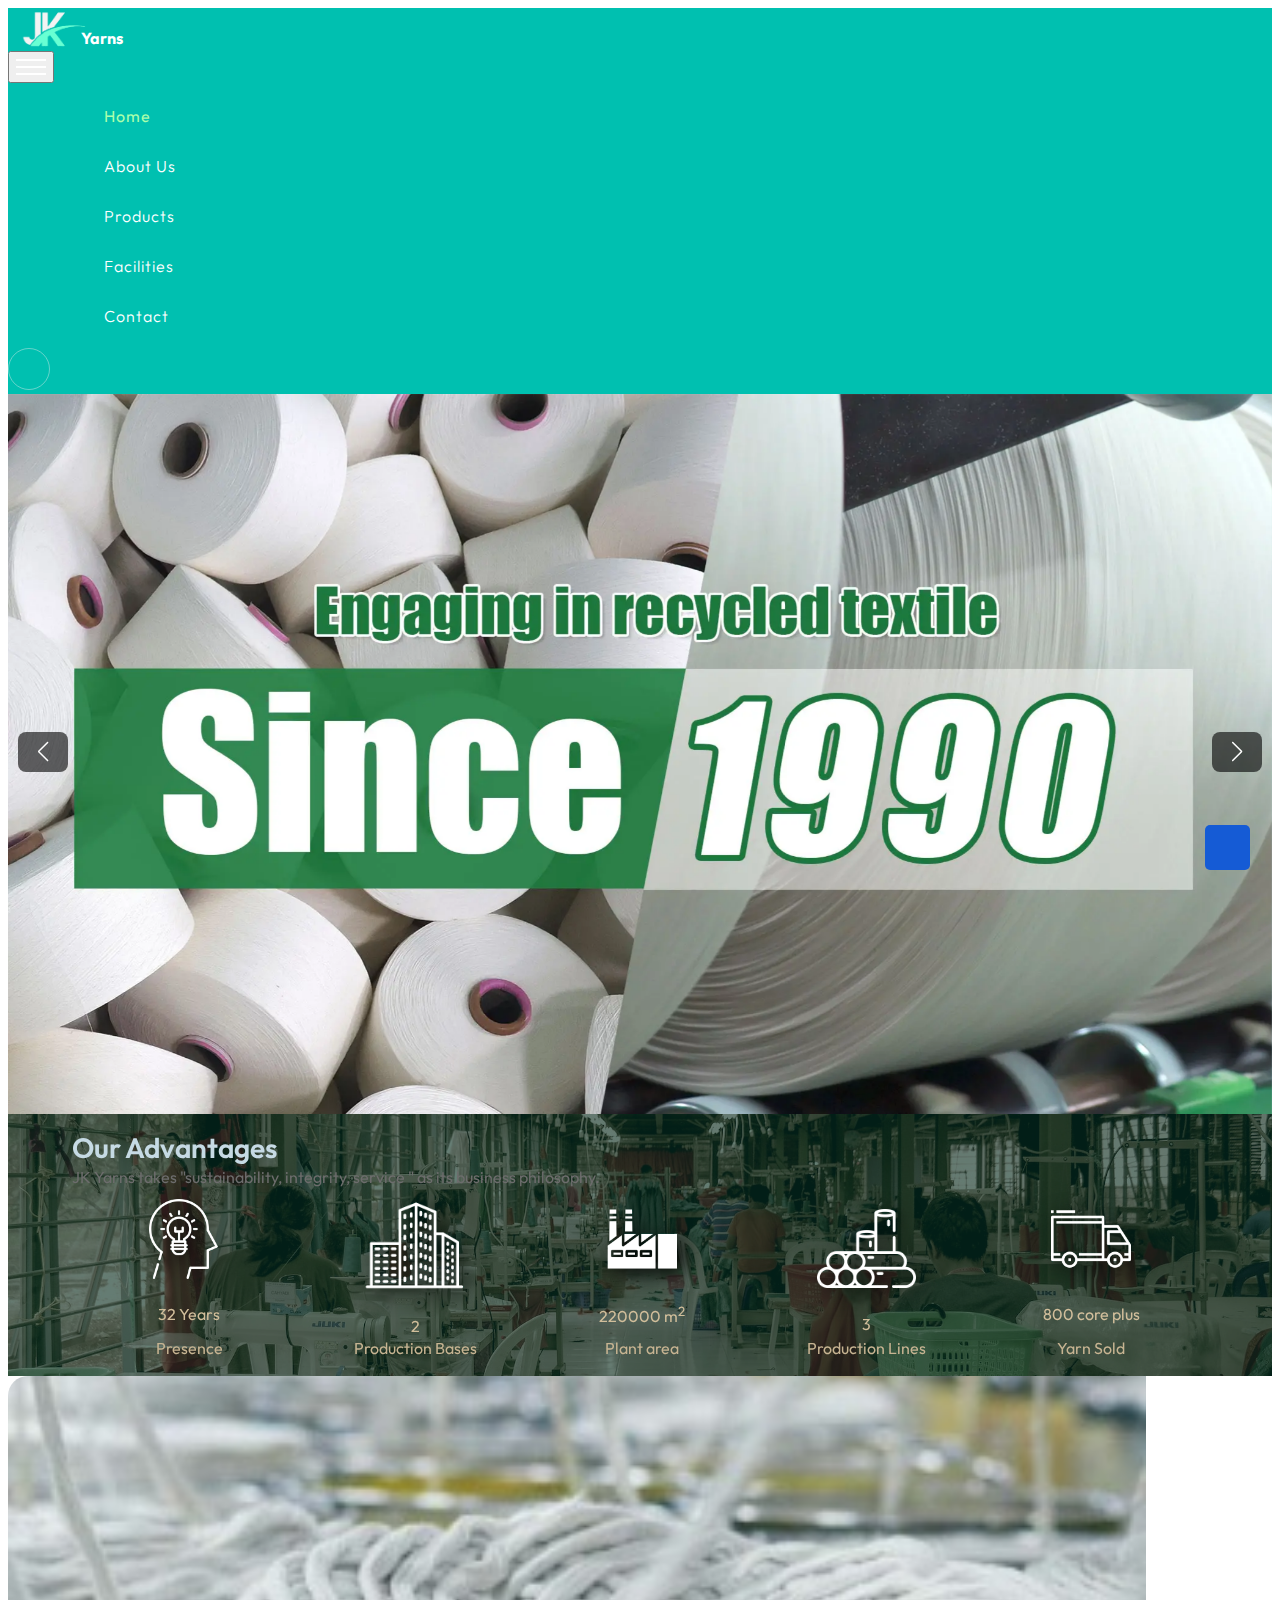
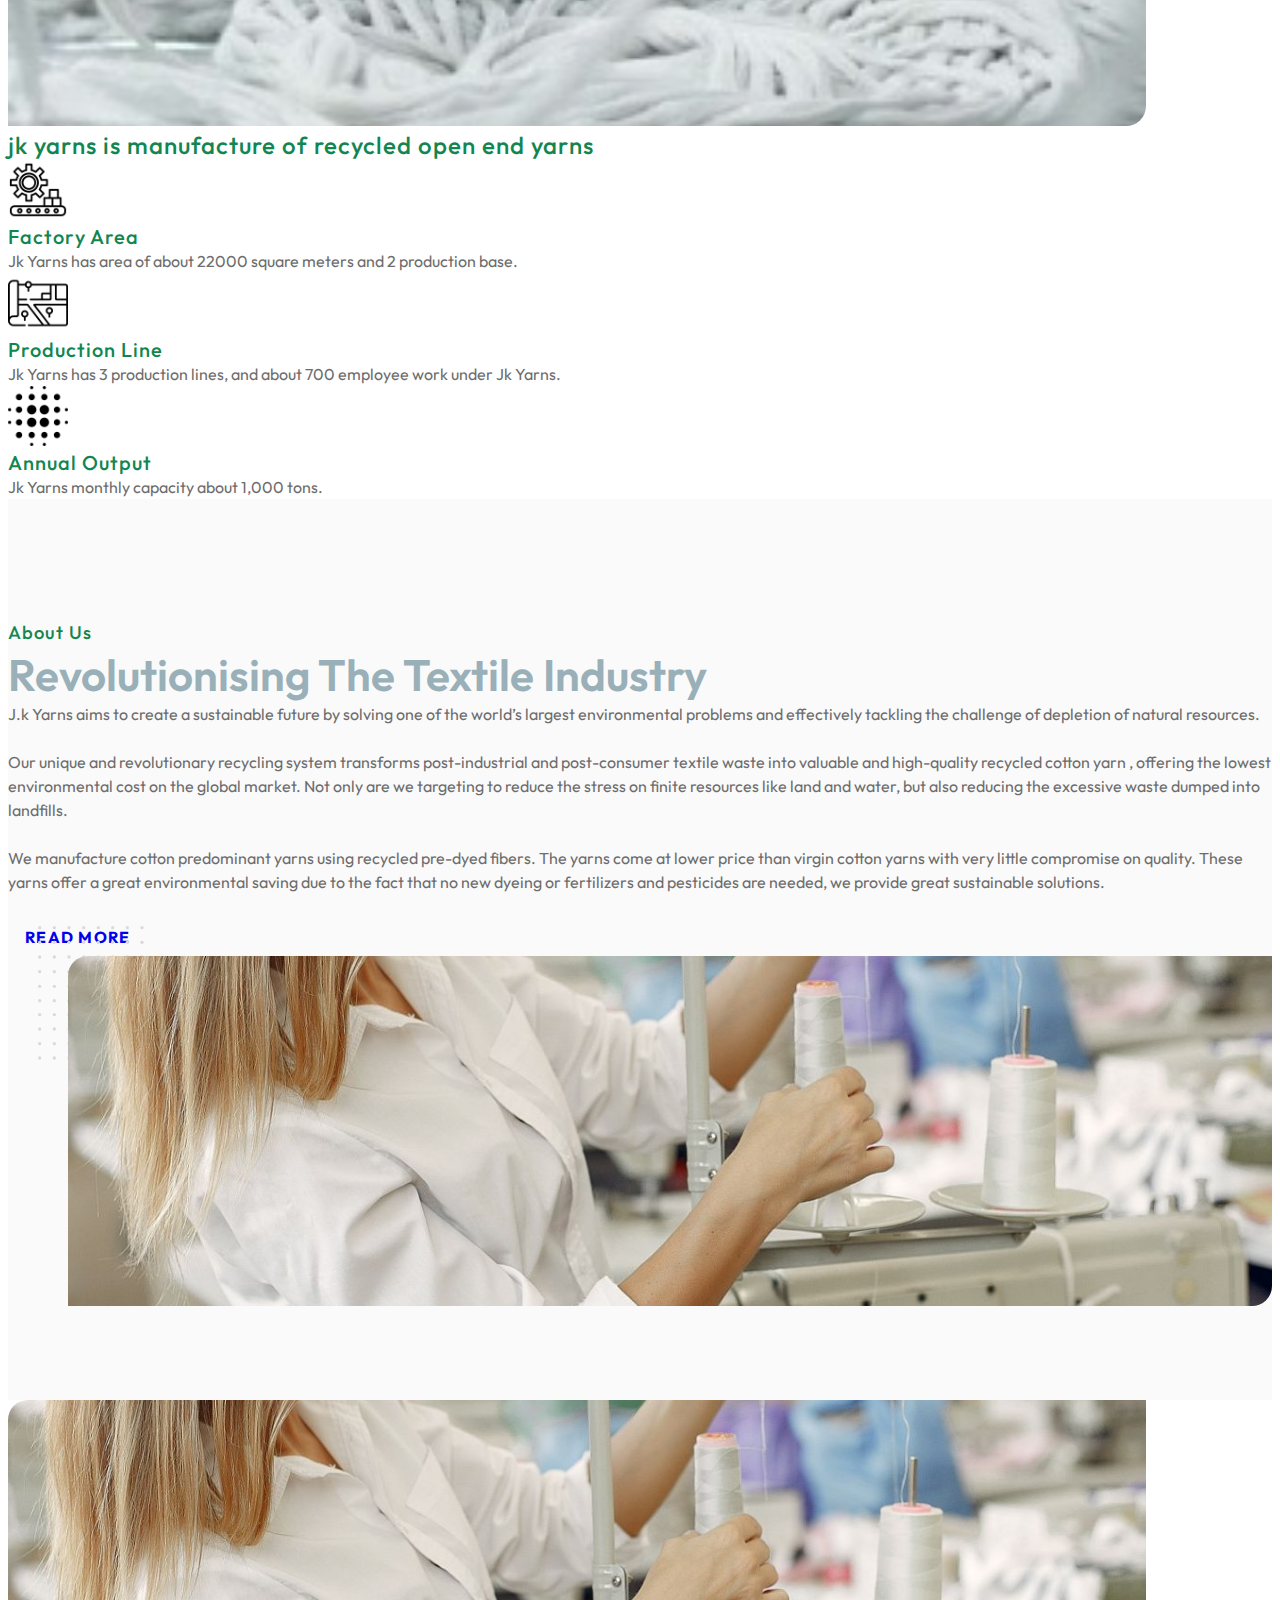
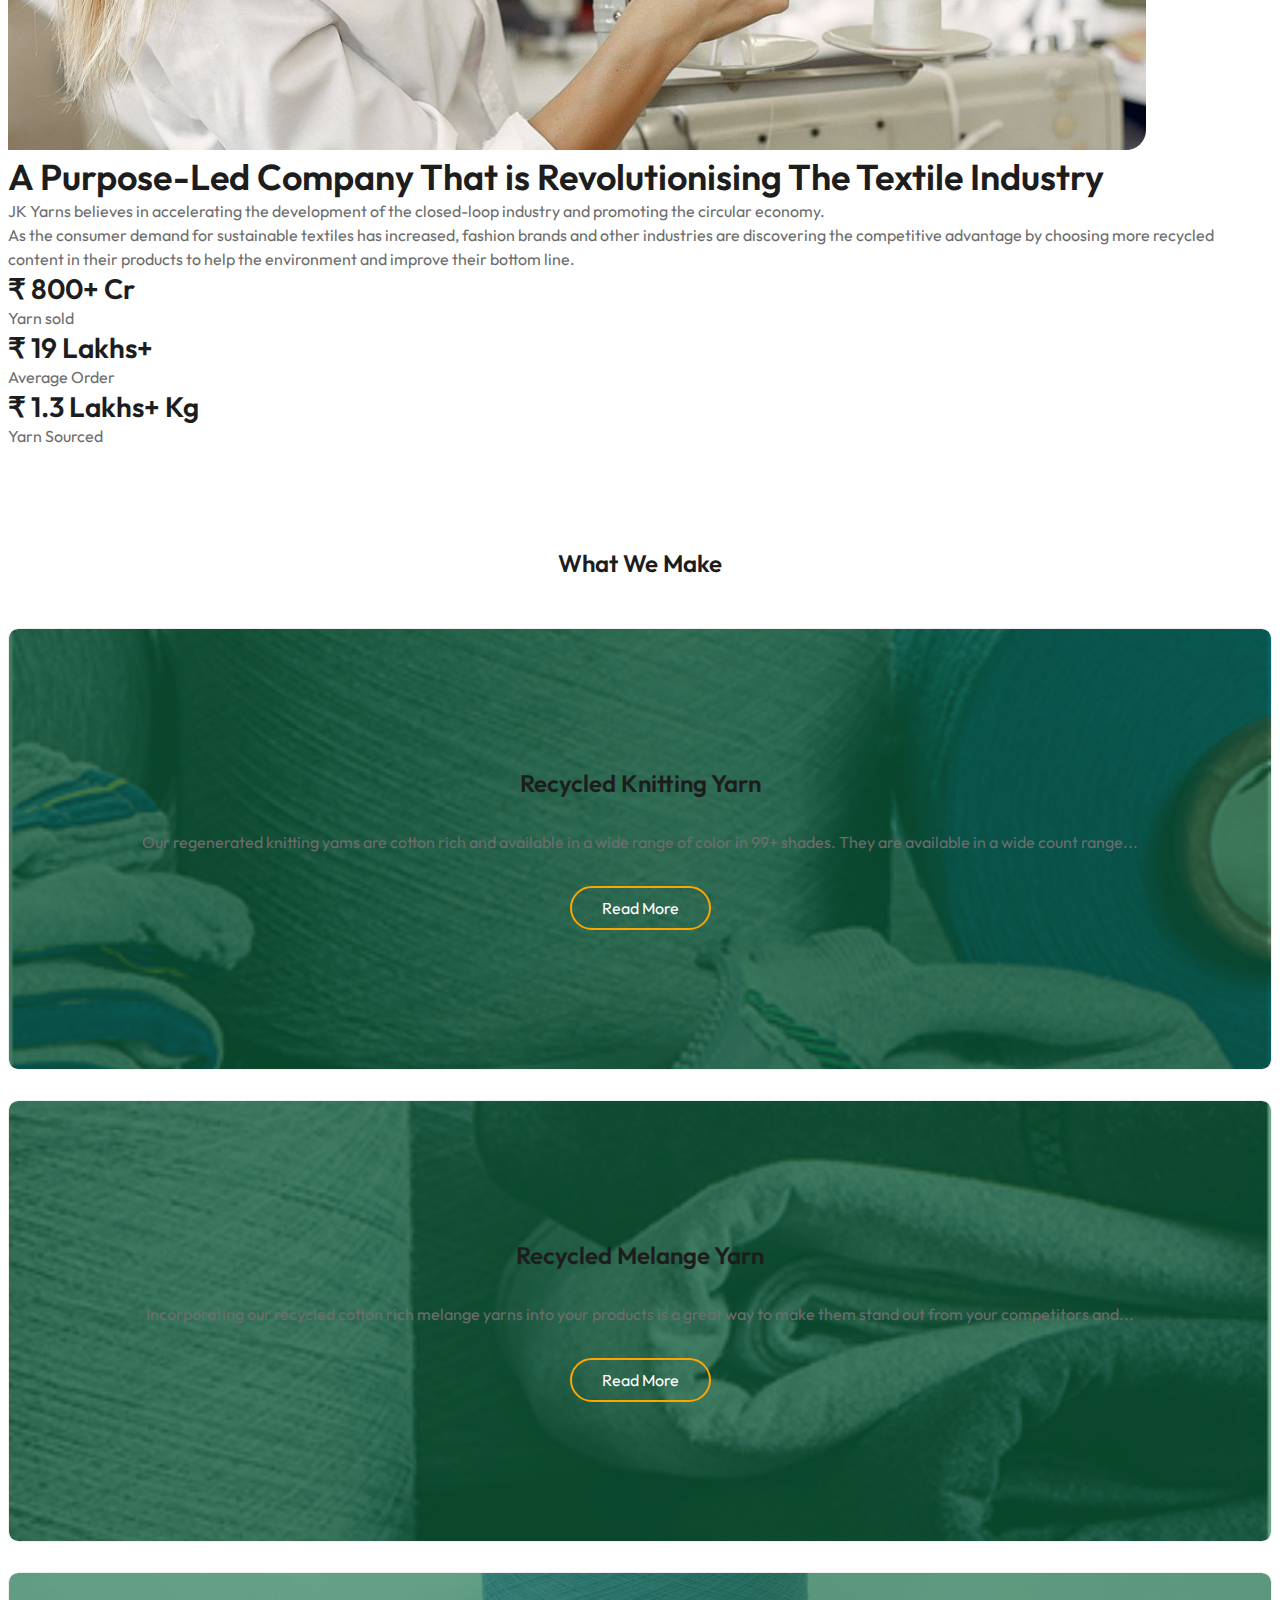
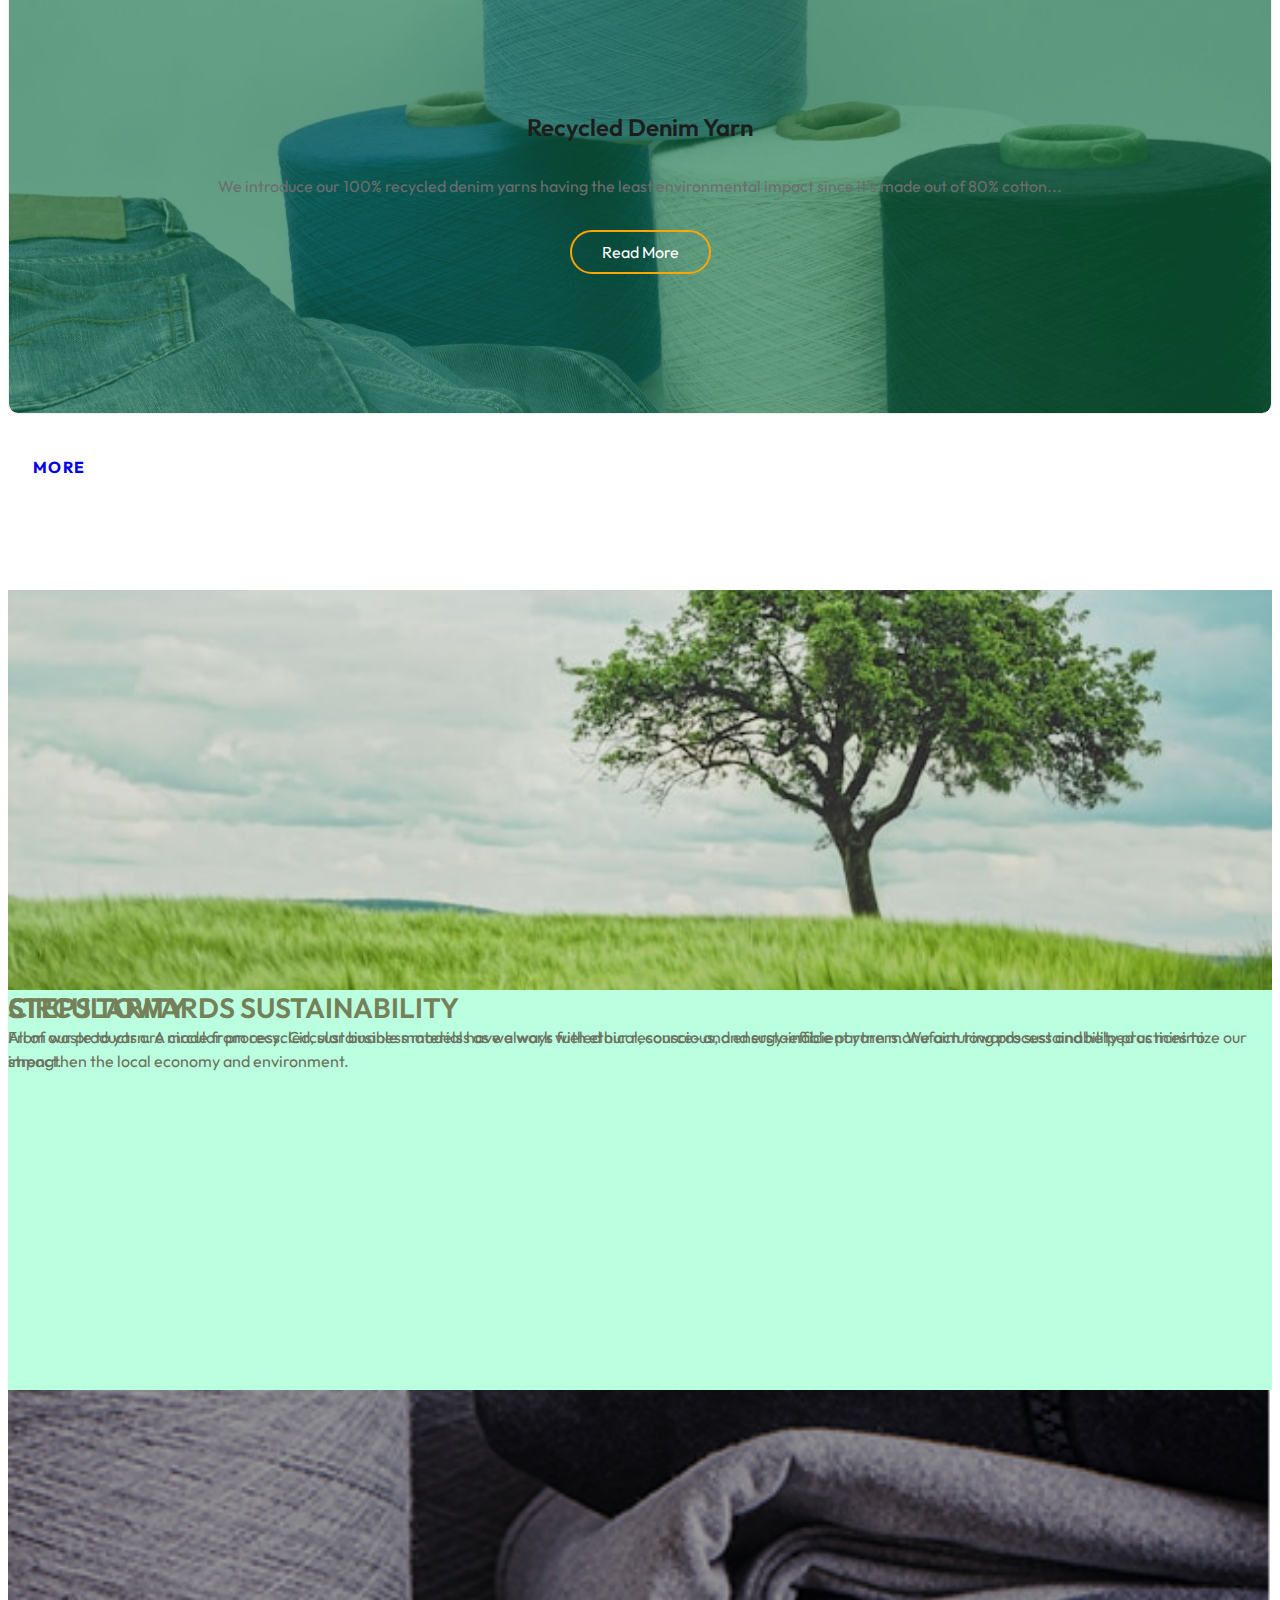
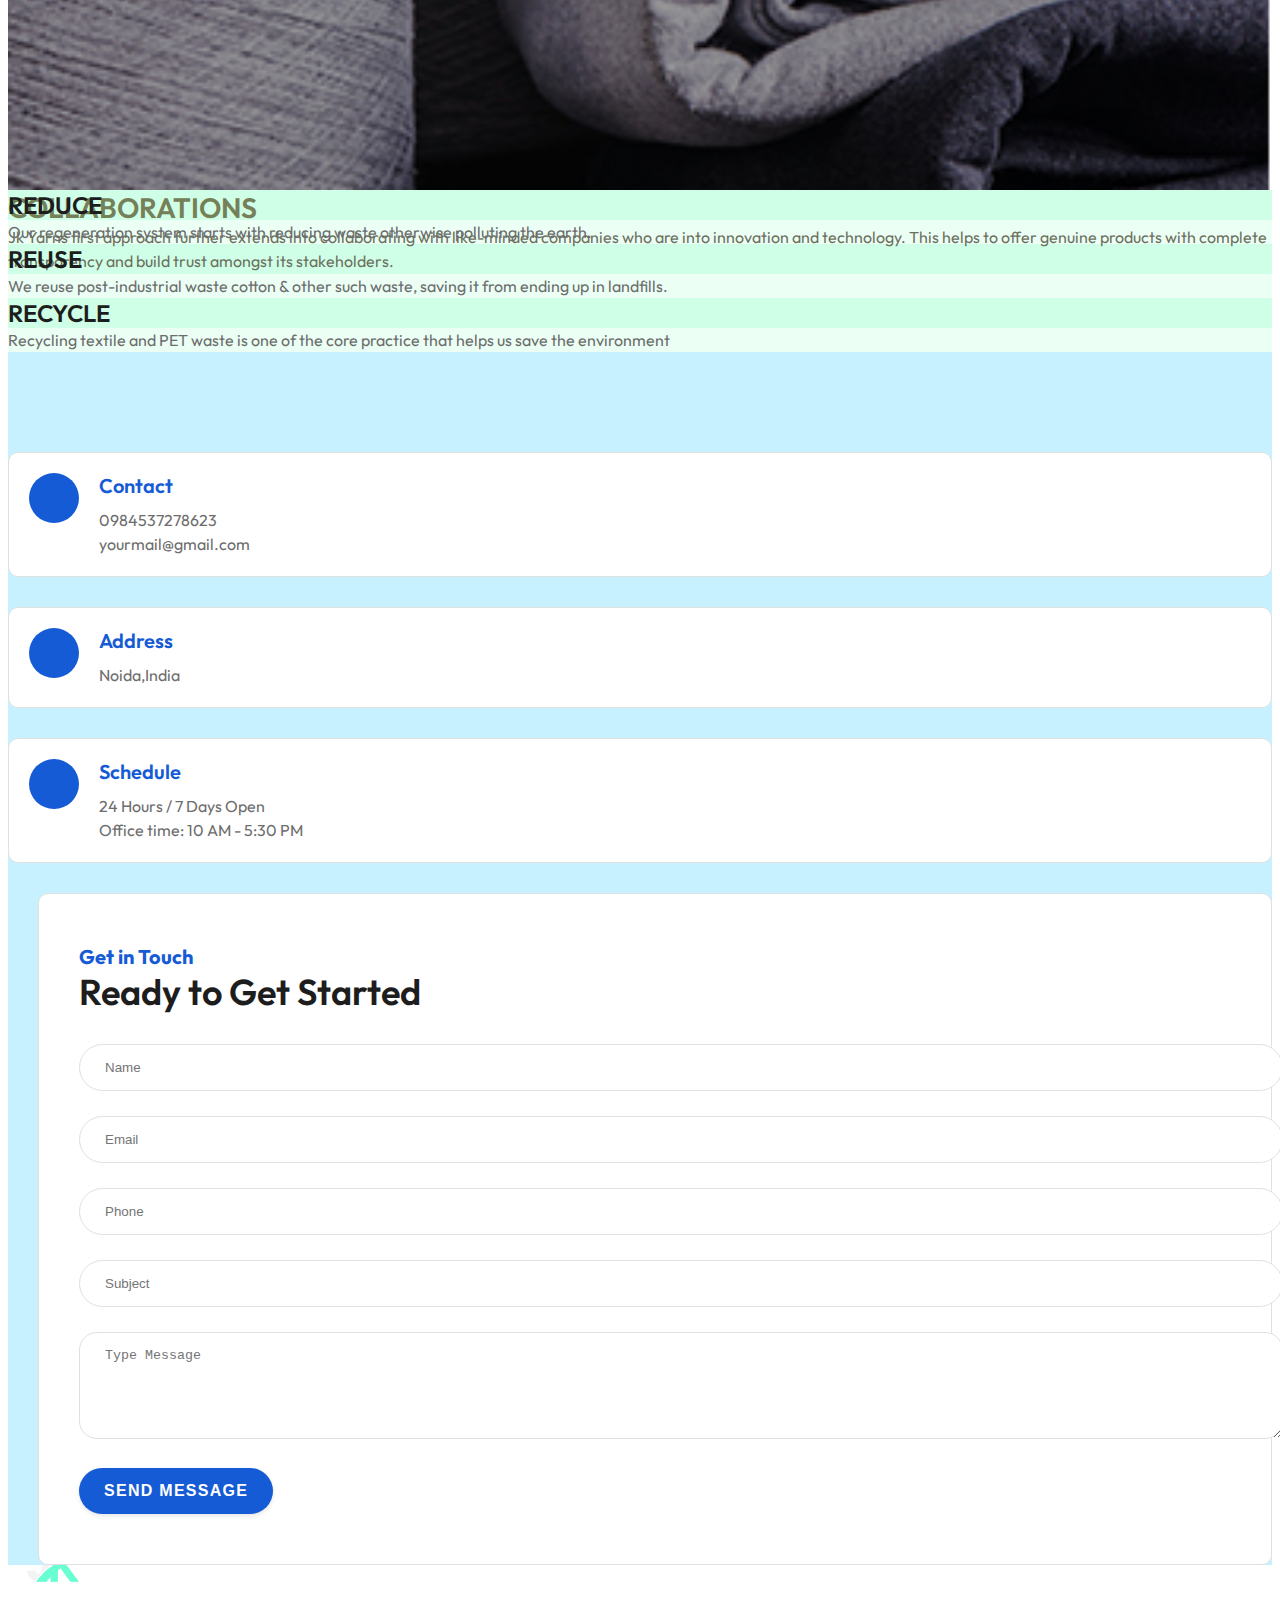
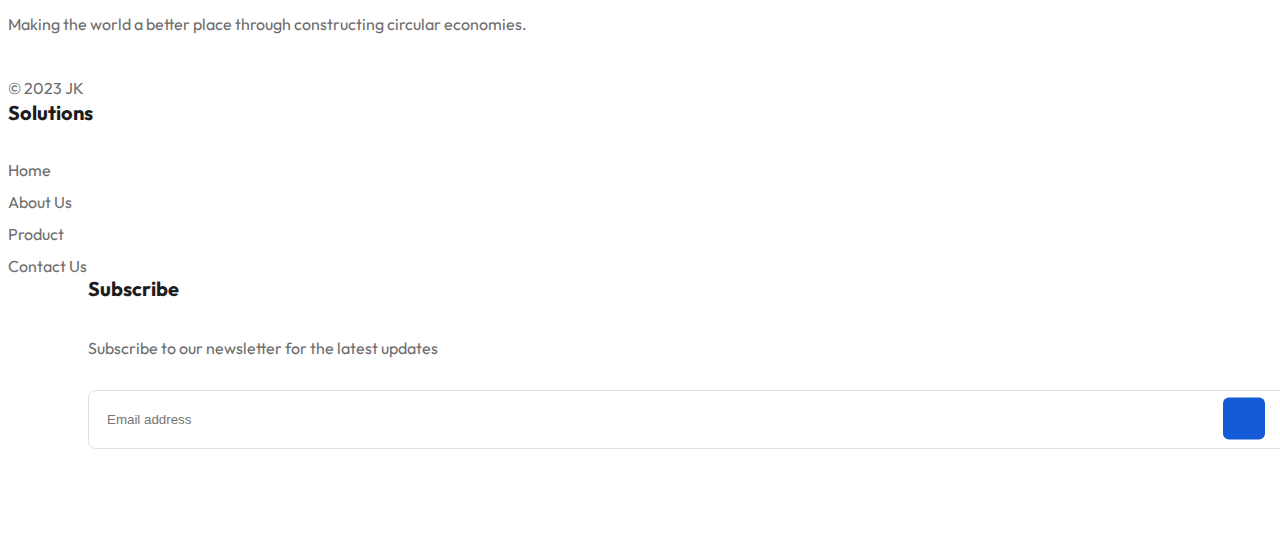
==== commit 25fd0c31: "default avtive remove" ====
--- a/index.html
+++ b/index.html
@@ -33,7 +33,7 @@
 <body>
 
   <!-- popup -->
-  <div id="popup" class="active">
+  <div id="popup" class="">
     <div class="container">
       <div class="row my-3">
         <div class="col-md-3">
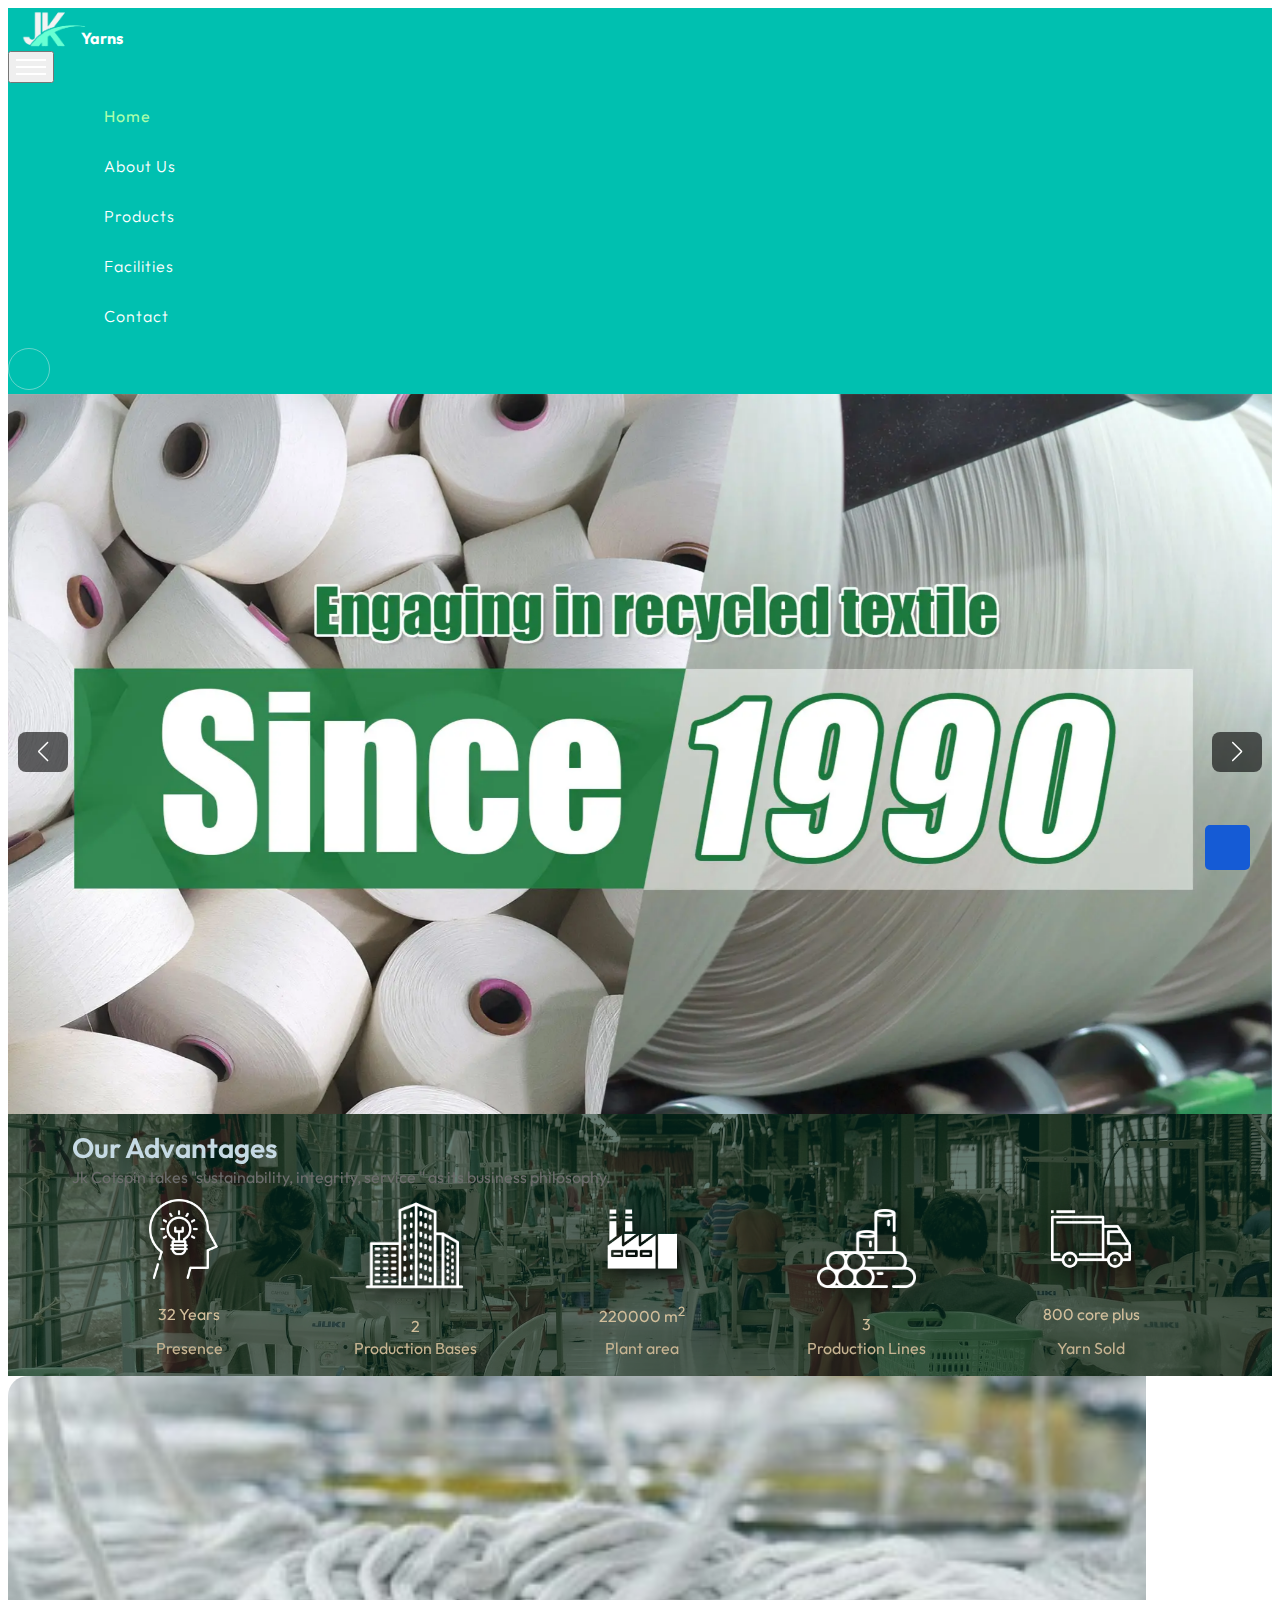
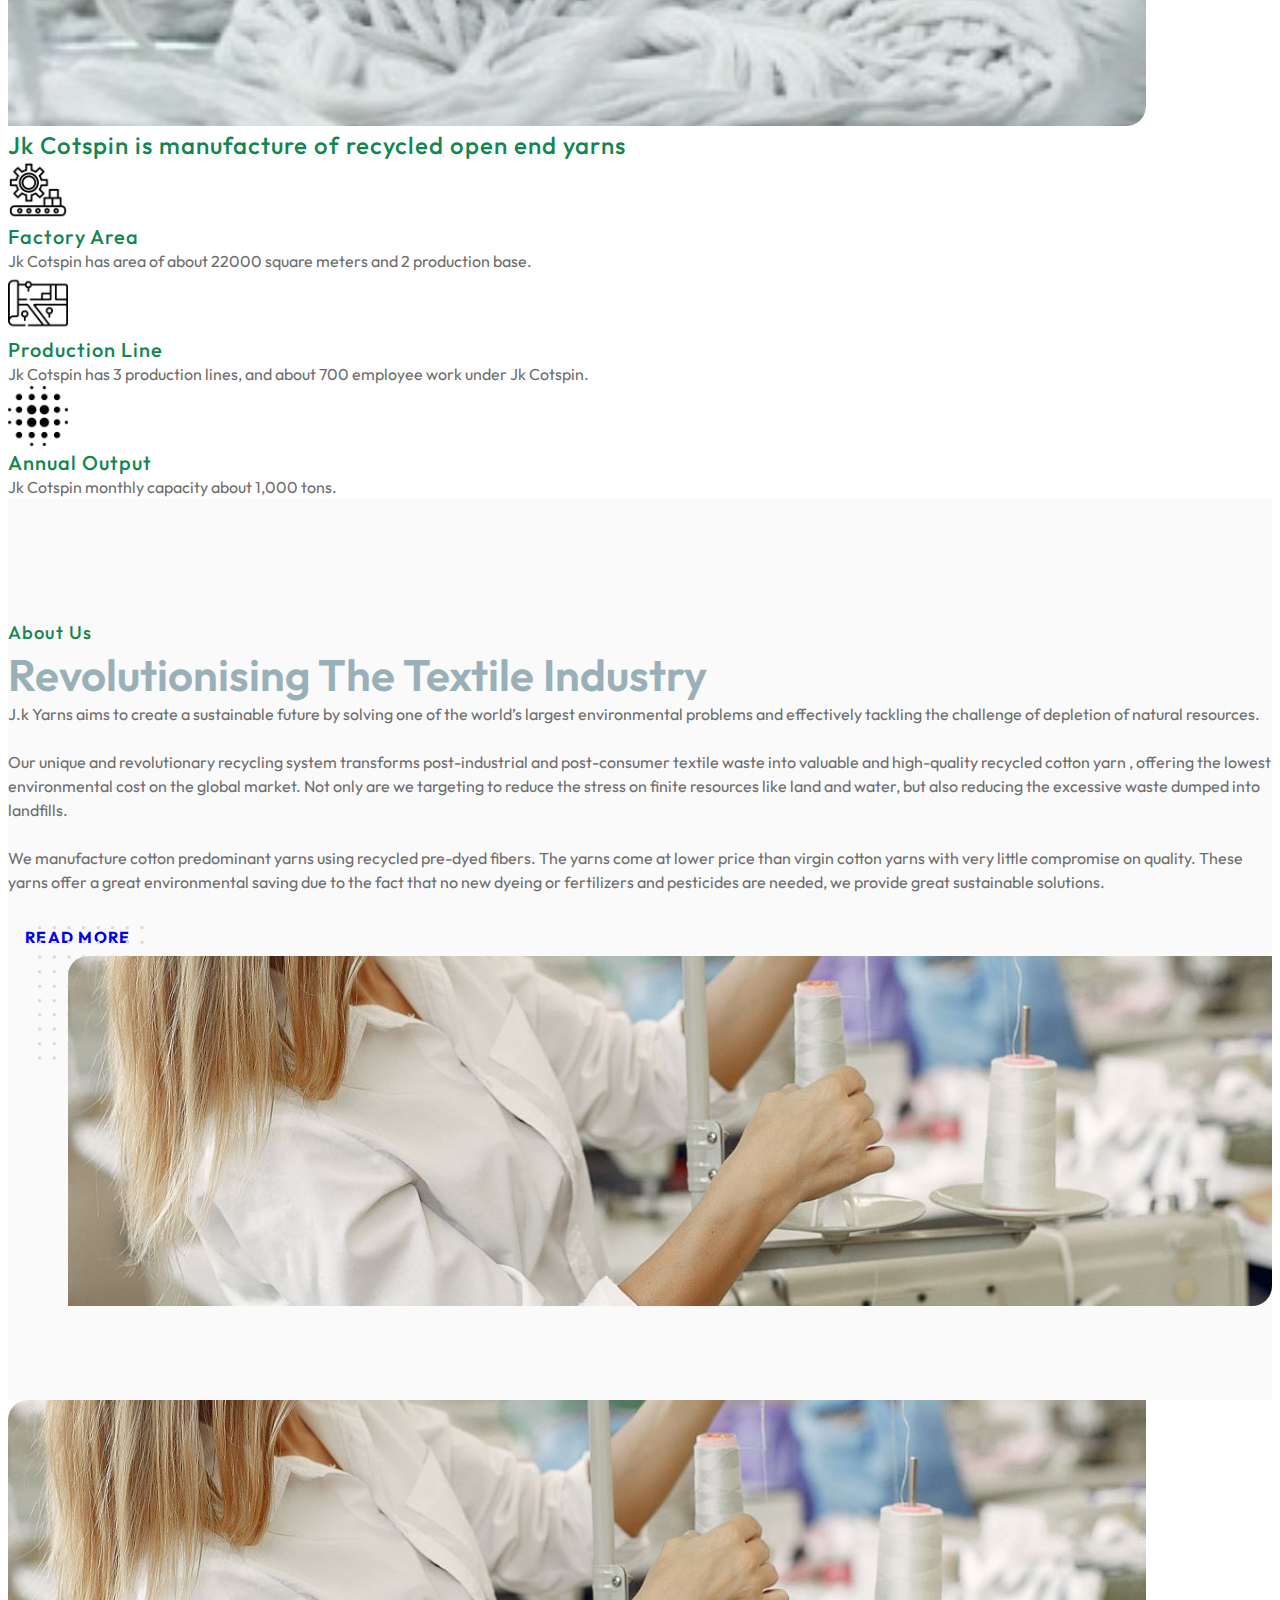
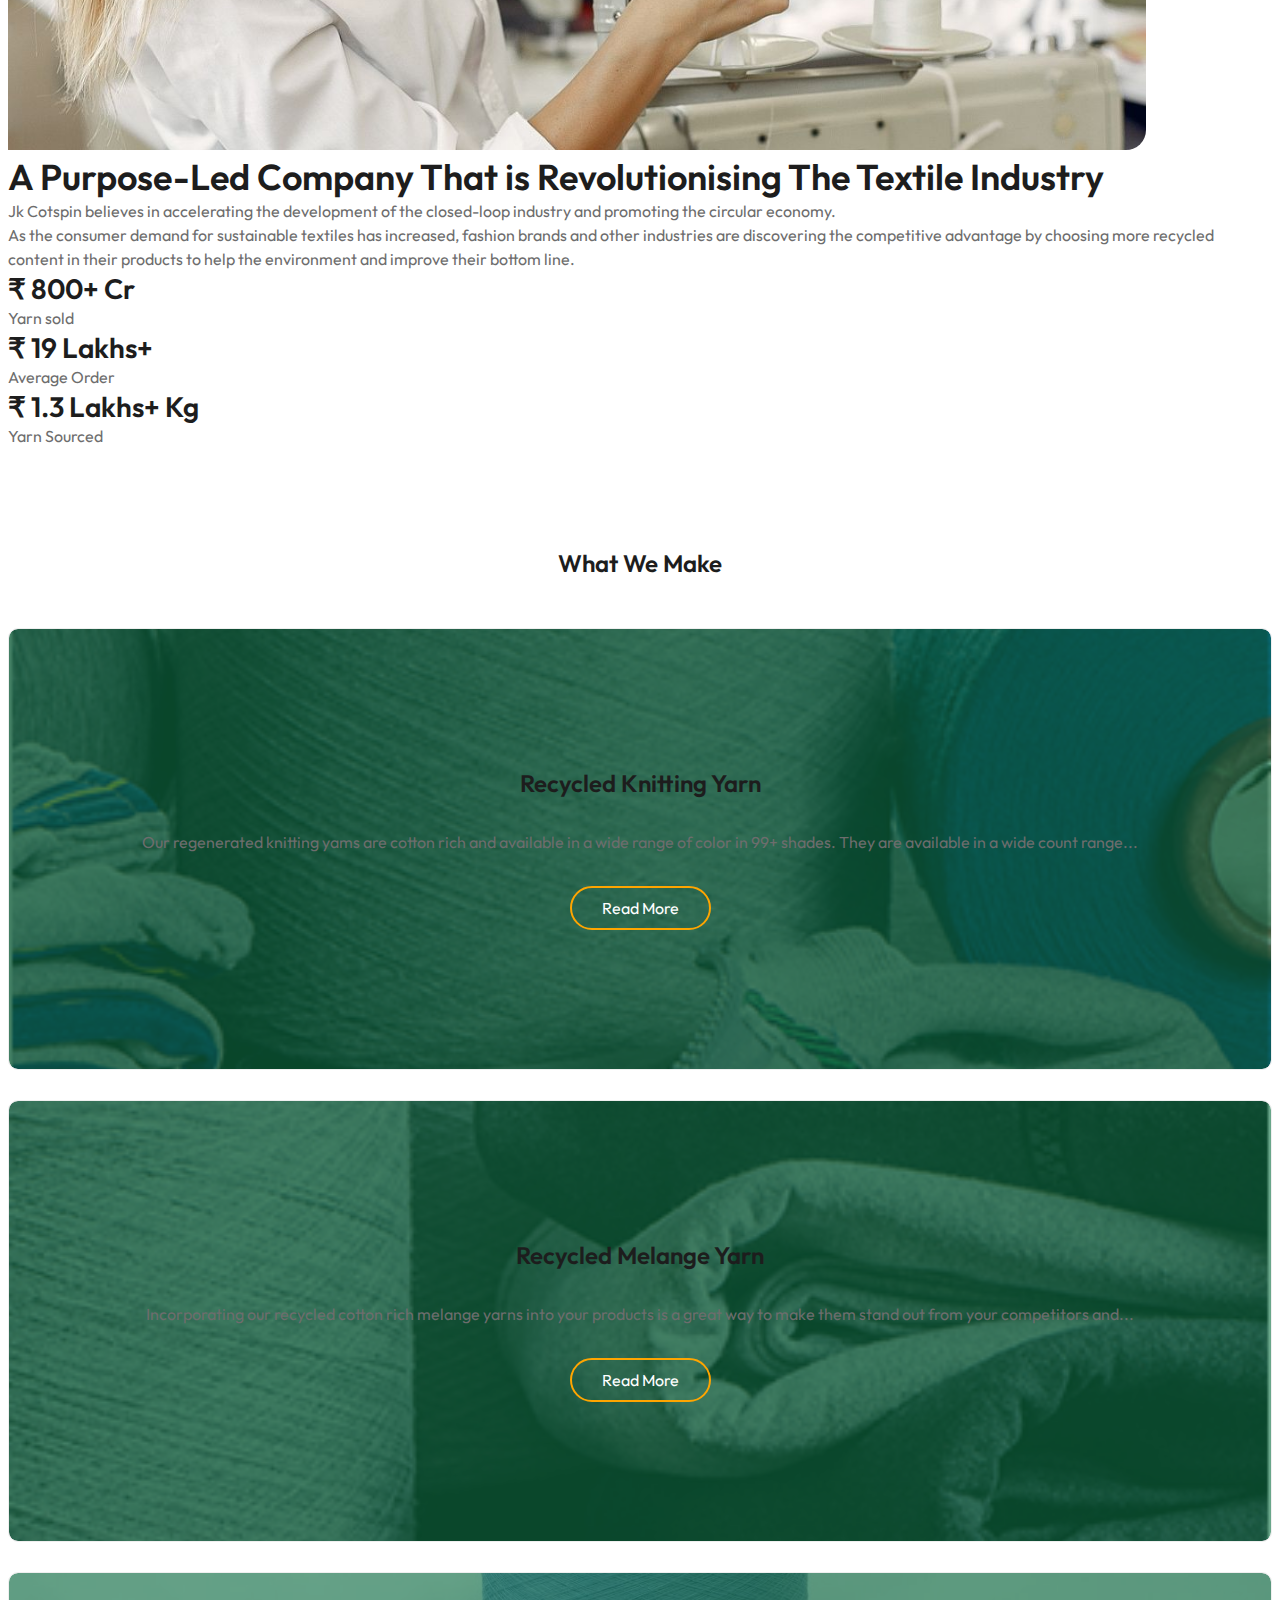
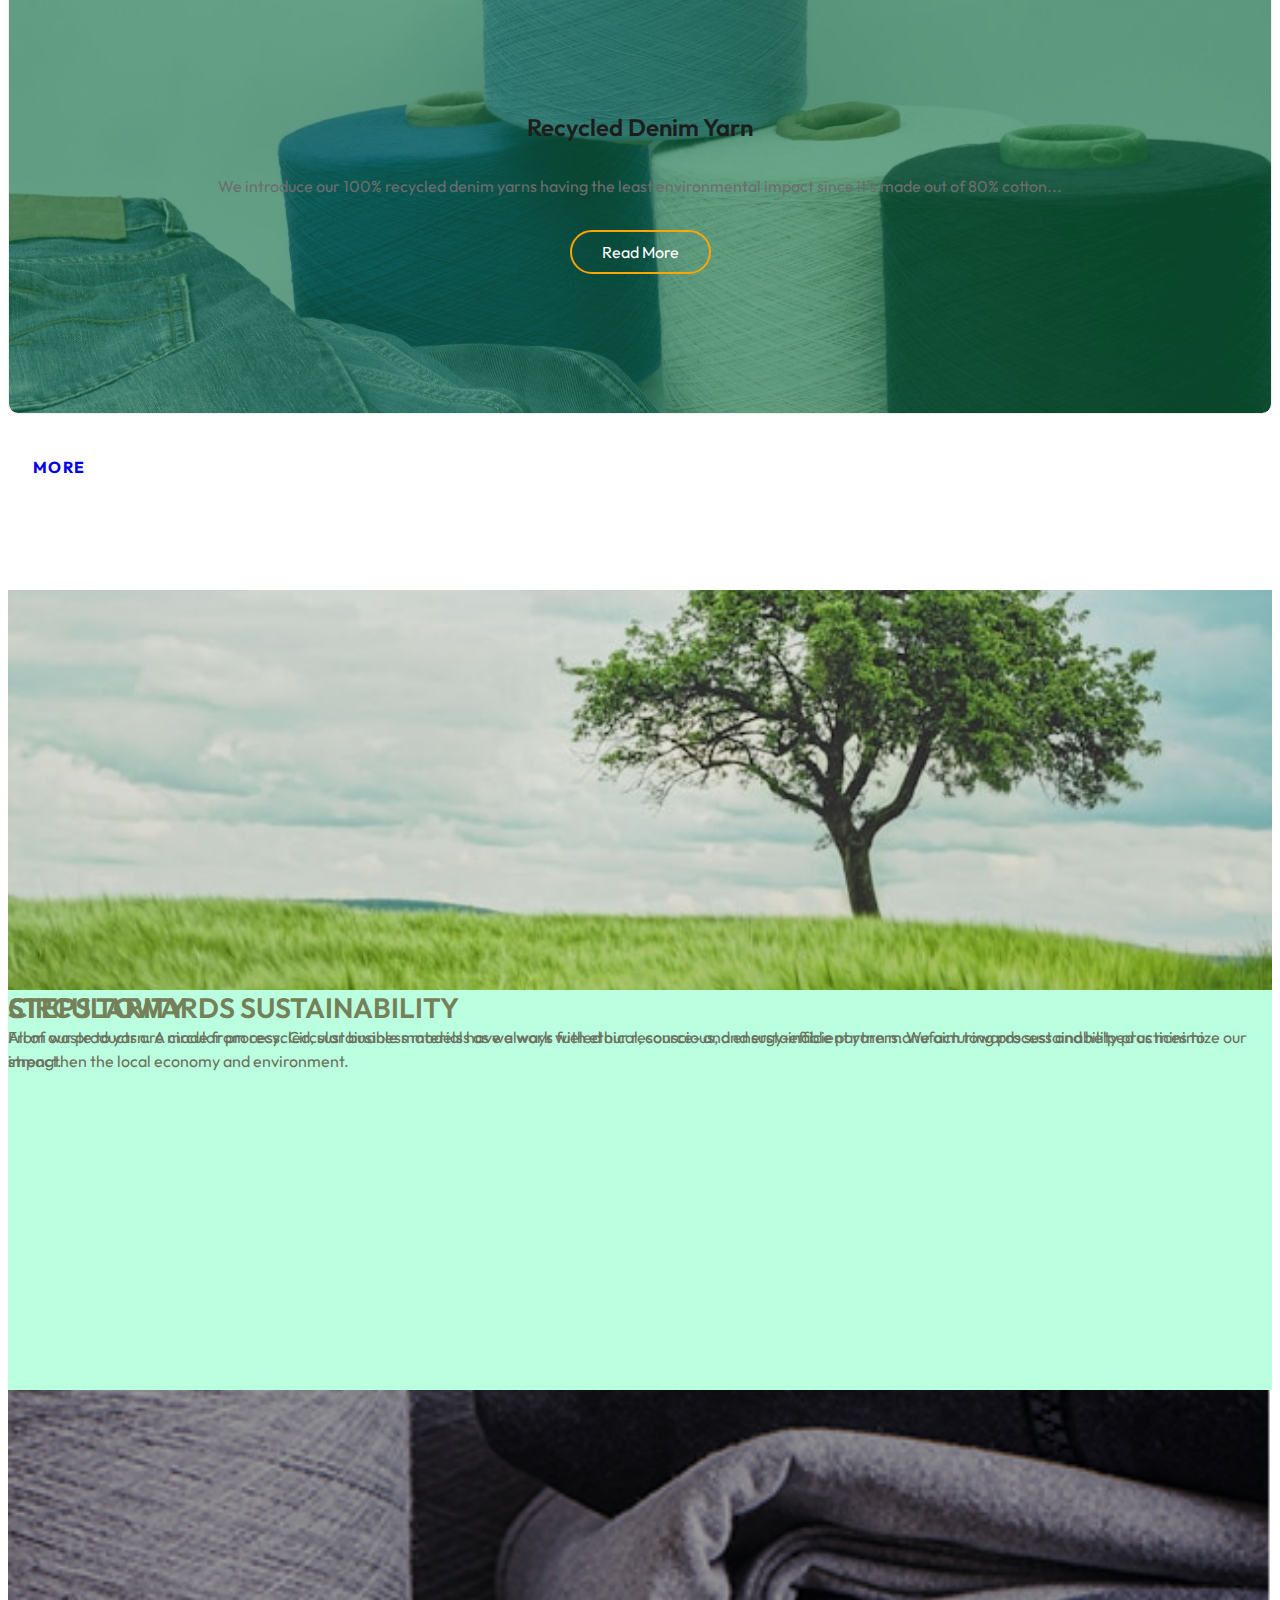
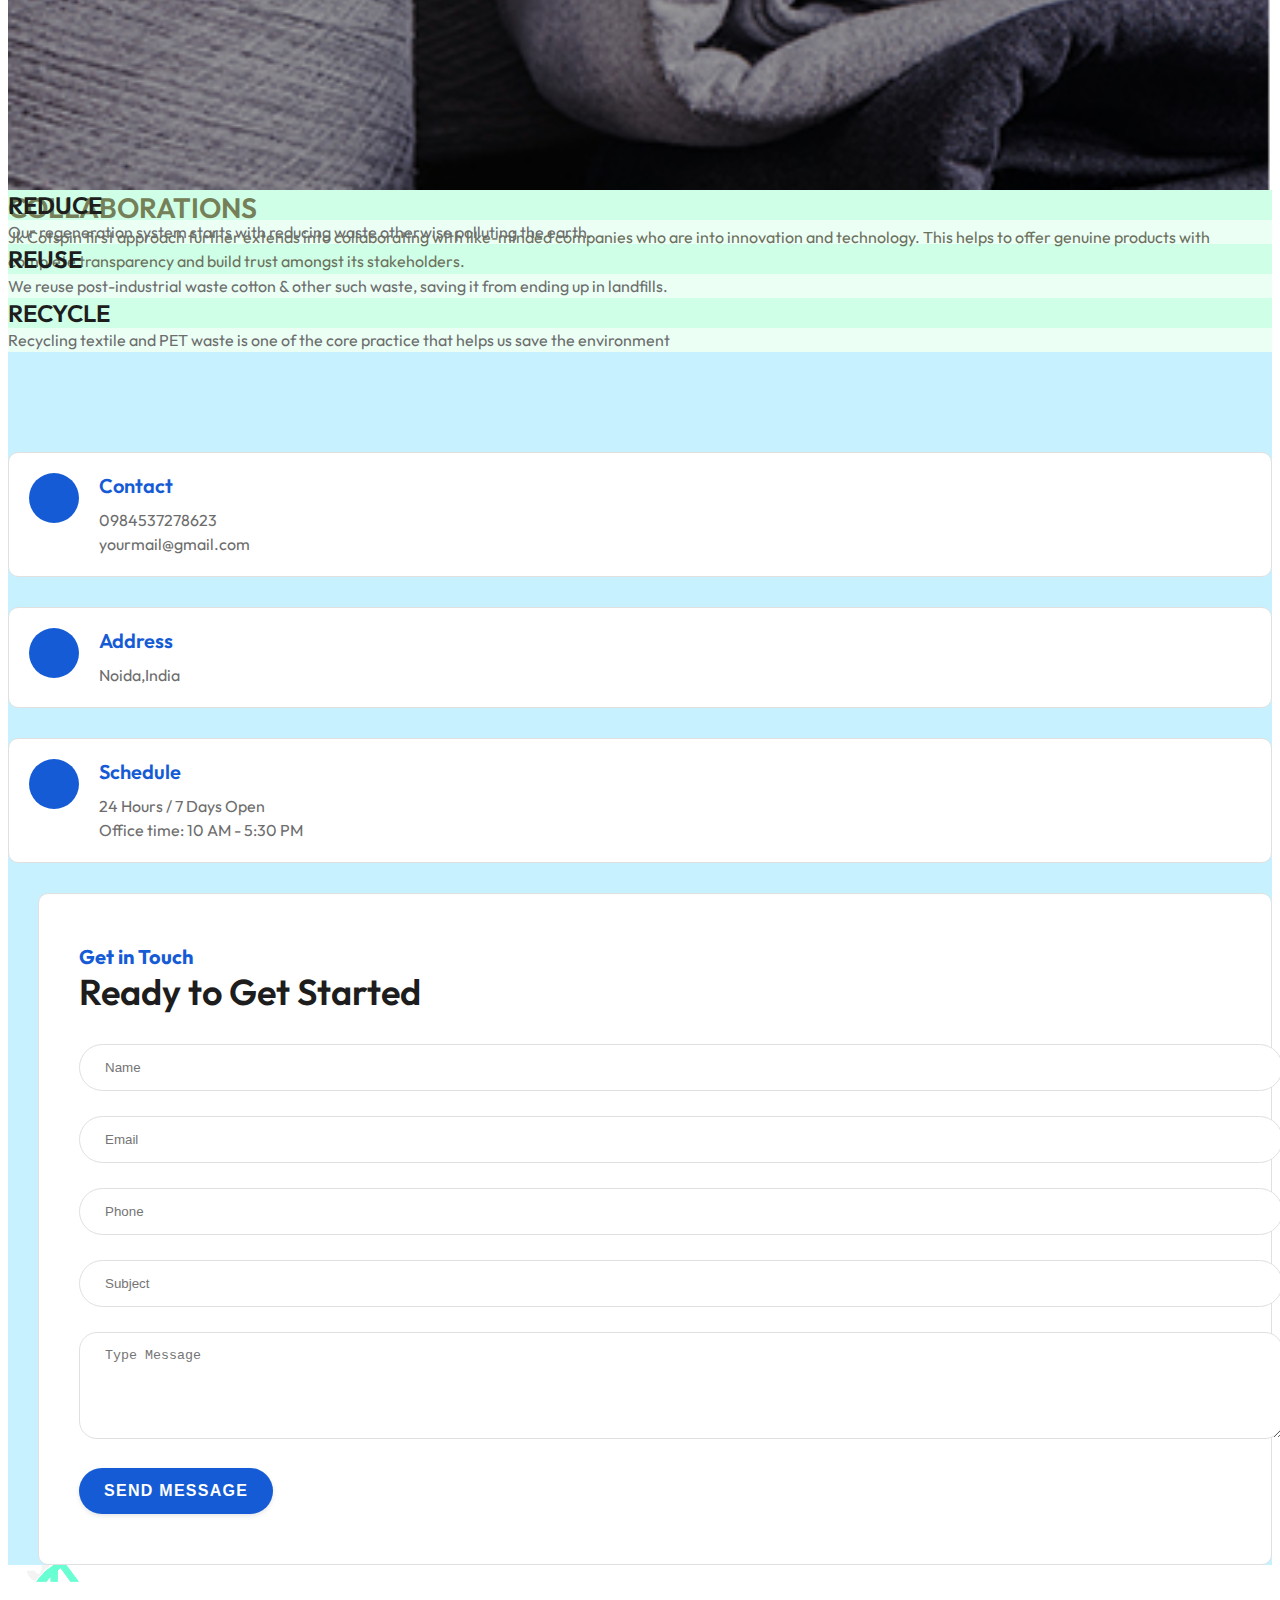
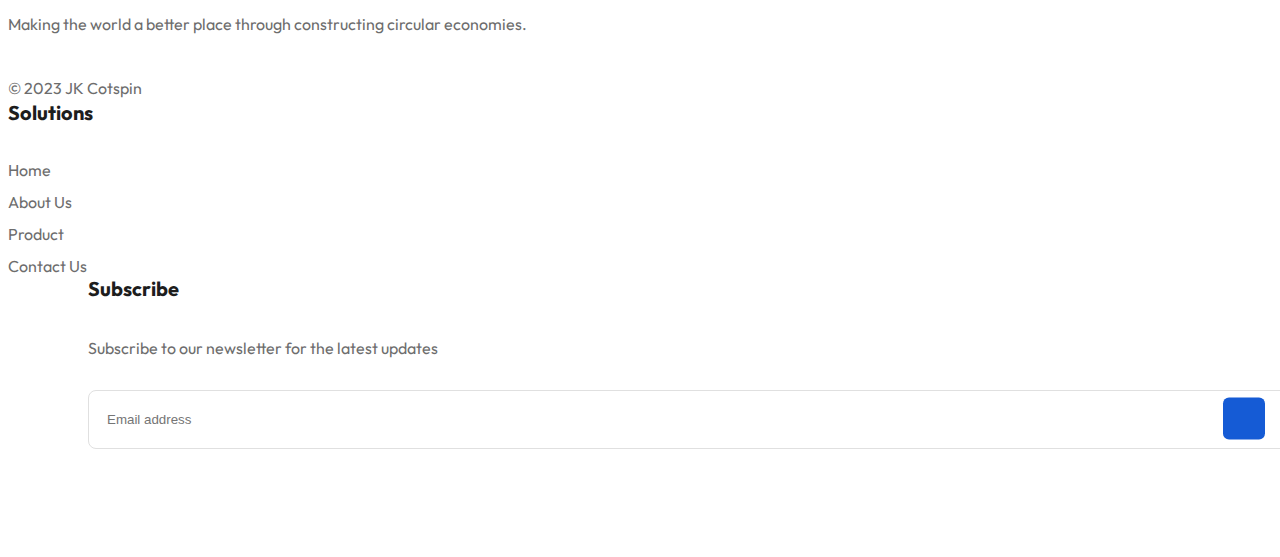
==== commit 467ee562: "name changed" ====
--- a/index.html
+++ b/index.html
@@ -9,7 +9,7 @@
   <meta name="viewport" content="width=device-width, initial-scale=1, shrink-to-fit=no" />
 
   <!--====== Title ======-->
-  <title>Jk Yarns</title>
+  <title>Jk Cotspin</title>
 
   <!--====== Favicon Icon ======-->
   <link rel="shortcut icon" href="./assets/images/logo.png" type="image/svg" />
@@ -191,7 +191,7 @@
   <div id="intro" class="my-4">
     <div class="container p-3">
       <h3 class="text-3 text-center mb-4">Our Advantages</h3>
-      <p class="p-2 fw-bold text-center text-light">JK Yarns takes "sustainability, integrity, service " as its business philosophy.</p>
+      <p class="p-2 fw-bold text-center text-light">Jk Cotspin takes "sustainability, integrity, service " as its business philosophy.</p>
       <div class="icons mt-3">
         <div class="icon">
           <div class="img">
@@ -238,7 +238,7 @@
           <img class="rounded intro-img" src="./assets/images/img1.jpg" width="100%" alt="">
         </div>
         <div class="col-md-6">
-          <h4 class="text-1">jk yarns is manufacture of recycled open end yarns</h4>
+          <h4 class="text-1">Jk Cotspin is manufacture of recycled open end yarns</h4>
           <div class="topic mt-4">
             <!-- <div class="img"></div> -->
             <div class="details d-flex gap-5">
@@ -247,7 +247,7 @@
               </div>
               <div class="text">
                 <h5 class="text-1">Factory Area</h5>
-                <p class="para">Jk Yarns has area of about 22000 square meters and 2 production base.</p>
+                <p class="para">Jk Cotspin has area of about 22000 square meters and 2 production base.</p>
               </div>
             </div>
           </div>
@@ -259,7 +259,7 @@
               </div>
               <div class="text">
                 <h5 class="text-1">Production Line</h5>
-                <p class="para">Jk Yarns has 3 production lines, and about 700 employee work under Jk Yarns.</p>
+                <p class="para">Jk Cotspin has 3 production lines, and about 700 employee work under Jk Cotspin.</p>
               </div>
             </div>
           </div>
@@ -271,7 +271,7 @@
               </div>
               <div class="text">
                 <h5 class="text-1">Annual Output</h5>
-                <p class="para">Jk Yarns monthly capacity about 1,000 tons.
+                <p class="para">Jk Cotspin monthly capacity about 1,000 tons.
                 </p>
               </div>
             </div>
@@ -415,7 +415,7 @@
         </div>
         <div class="col-md-8 ps-lg-5">
           <h2>A Purpose-Led Company That is Revolutionising The Textile Industry</h2>
-          <p class="mt-3">JK Yarns believes in accelerating the development of the closed-loop industry and promoting the circular economy.</p>
+          <p class="mt-3">Jk Cotspin believes in accelerating the development of the closed-loop industry and promoting the circular economy.</p>
           <p class="mt-3">As the consumer demand for sustainable textiles has increased, fashion brands and other industries are discovering the competitive advantage by choosing more recycled content in their products to help the environment and improve their bottom line.</p>
           <div class="row mt-3">
             <div class="col-md-4">
@@ -553,7 +553,7 @@
         <div class="col-md-6 text-col p-0 d-flex justify-content-center align-items-center">
           <div class="content px-5">
             <h3 class="mb-2">COLLABORATIONS</h3>
-            <p>Jk Yarns first approach further extends
+            <p>Jk Cotspin first approach further extends
               into collaborating with like-minded companies who are
               into innovation and technology. This helps to offer
               genuine products with complete transparency and build
@@ -715,7 +715,7 @@
                   Making the world a better place through constructing circular economies.
                 </p>
                 <p class="copyright-text">
-                  <span>© 2023 JK</span>
+                  <span>© 2023 JK Cotspin</span>
                 </p>
               </div>
               <!-- End Single Widget -->
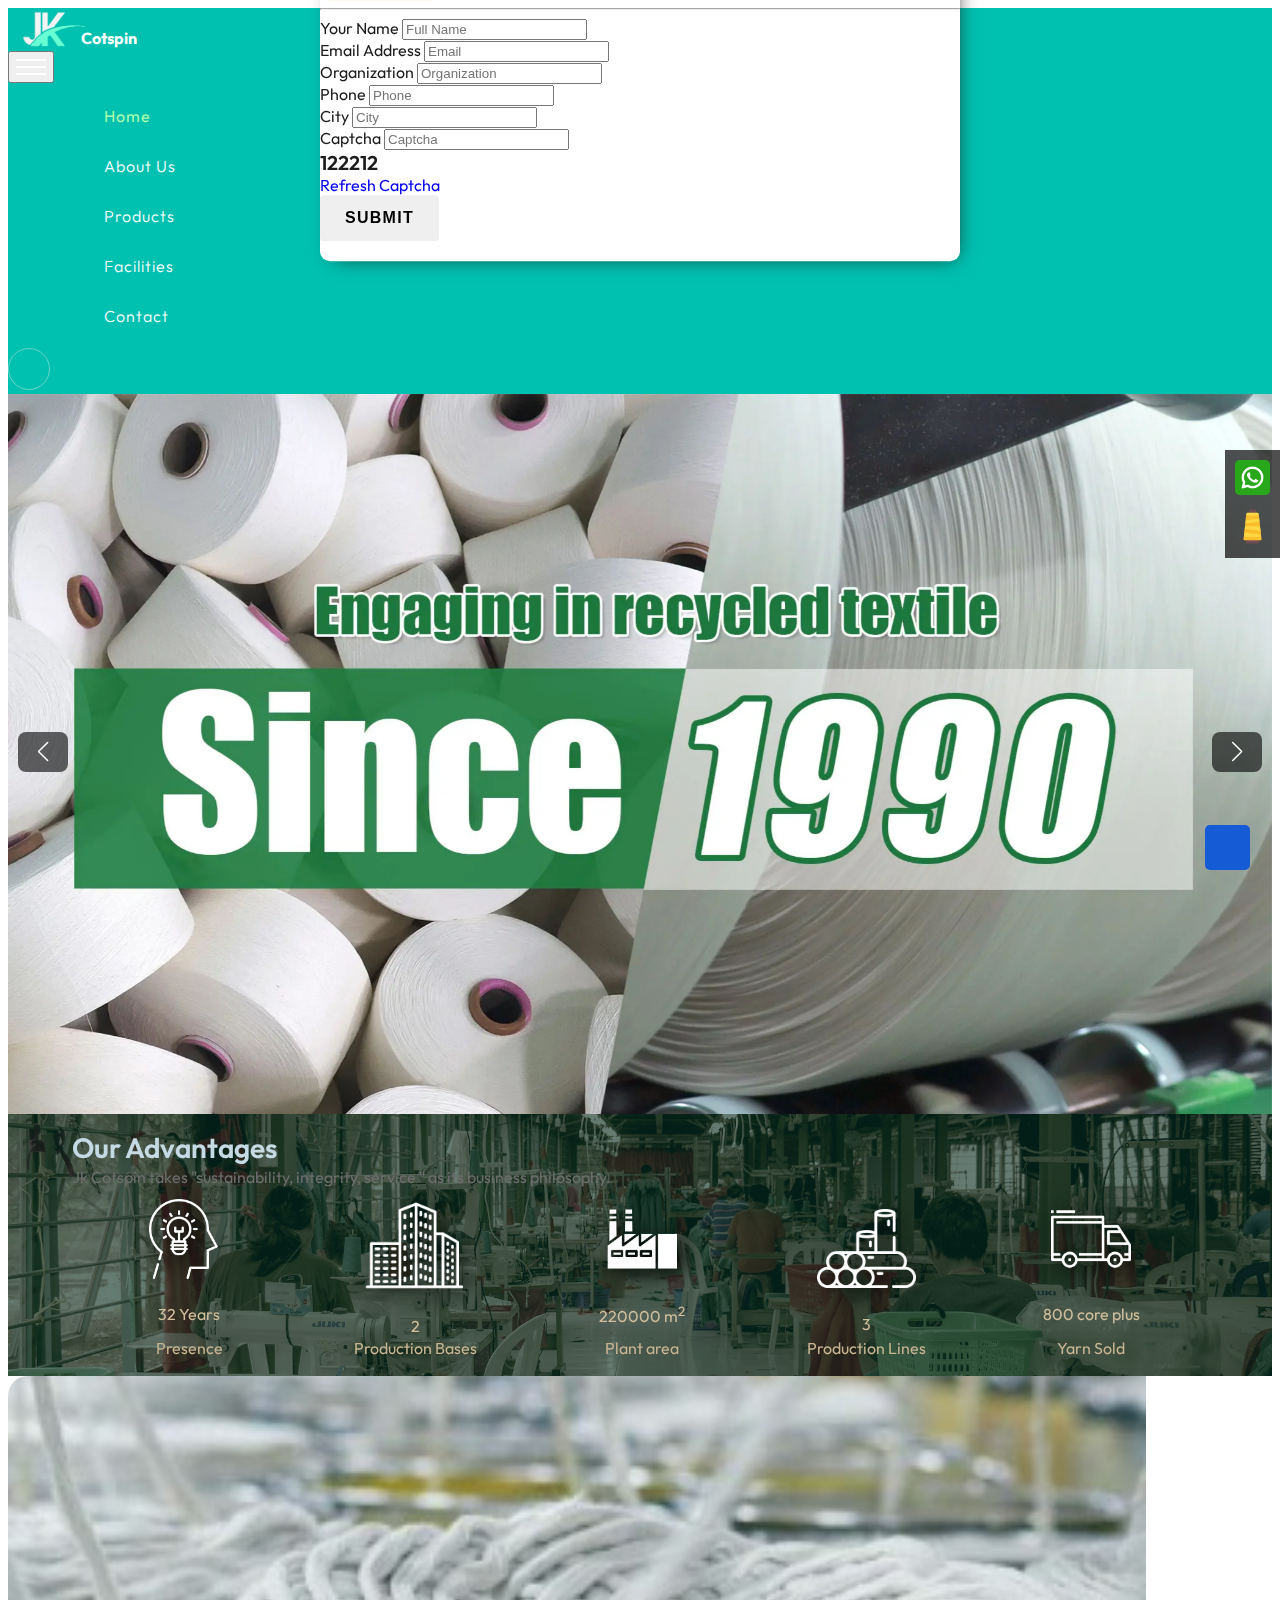
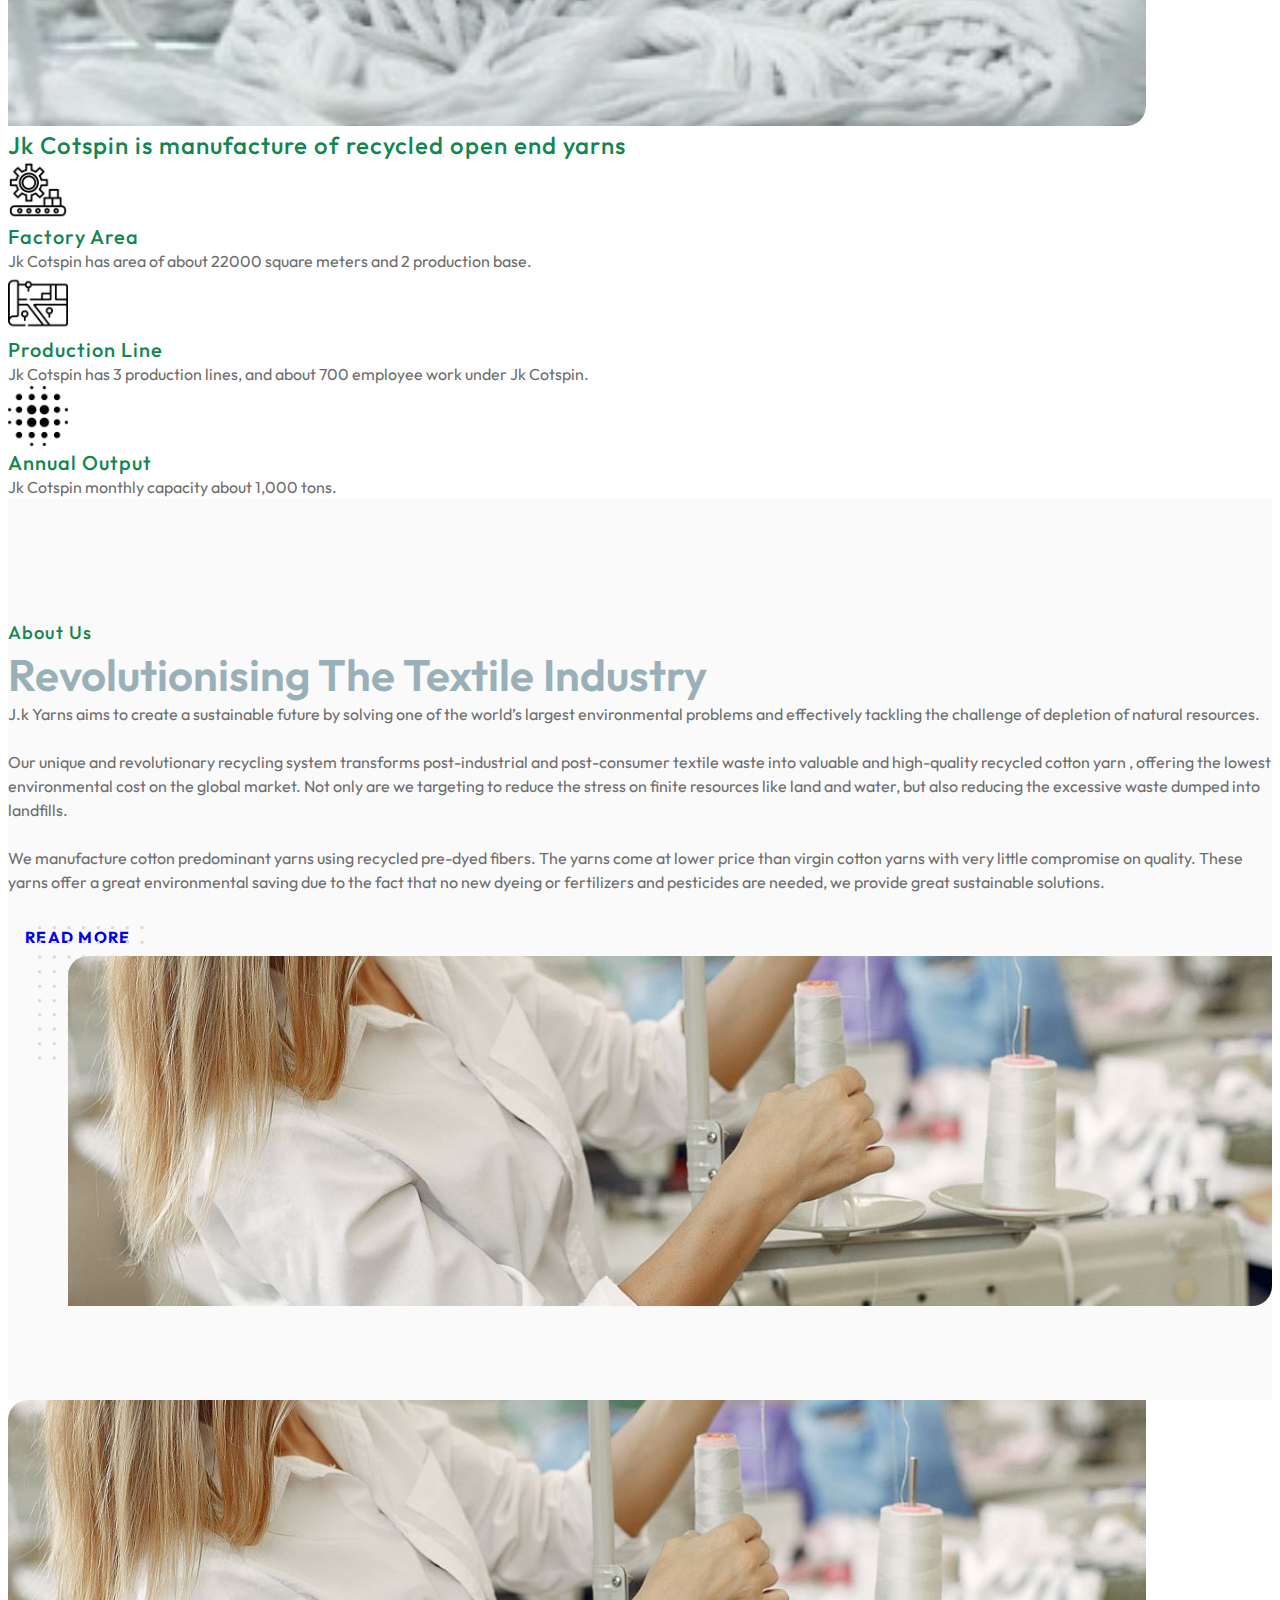
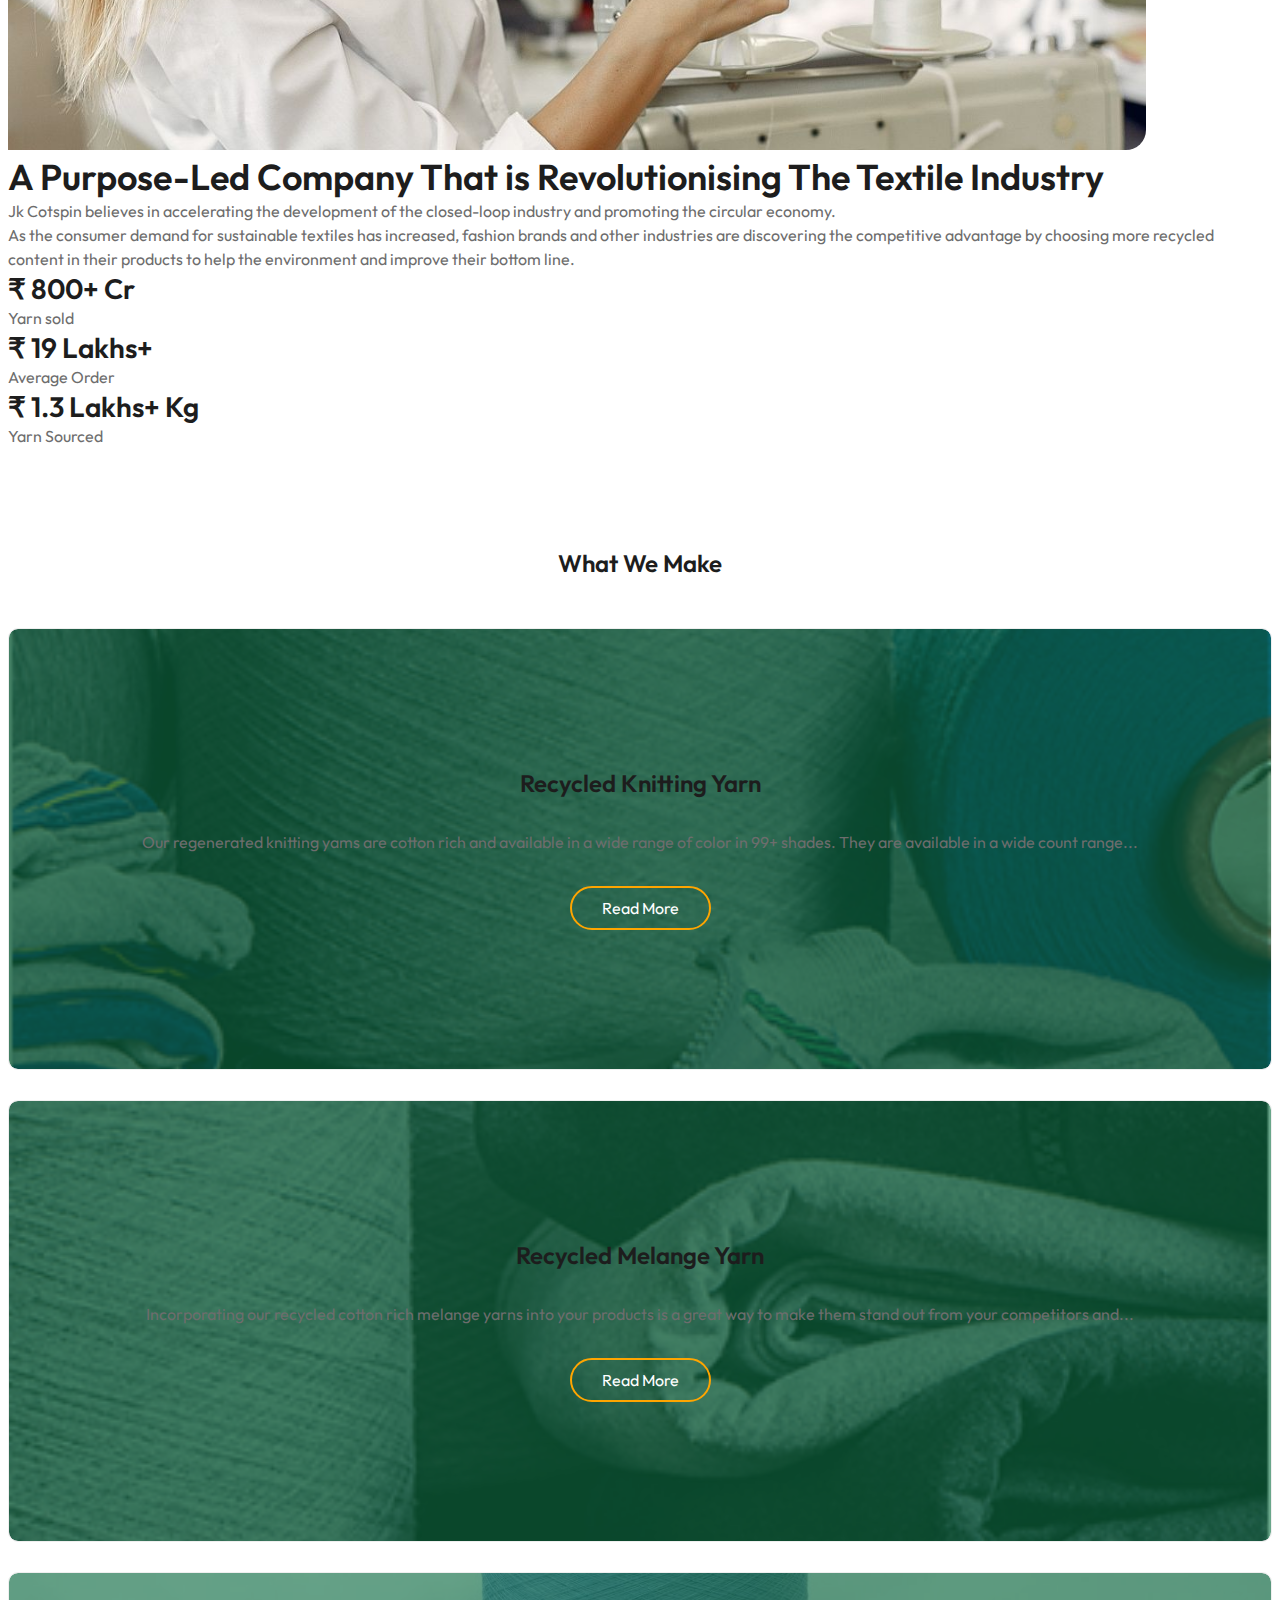
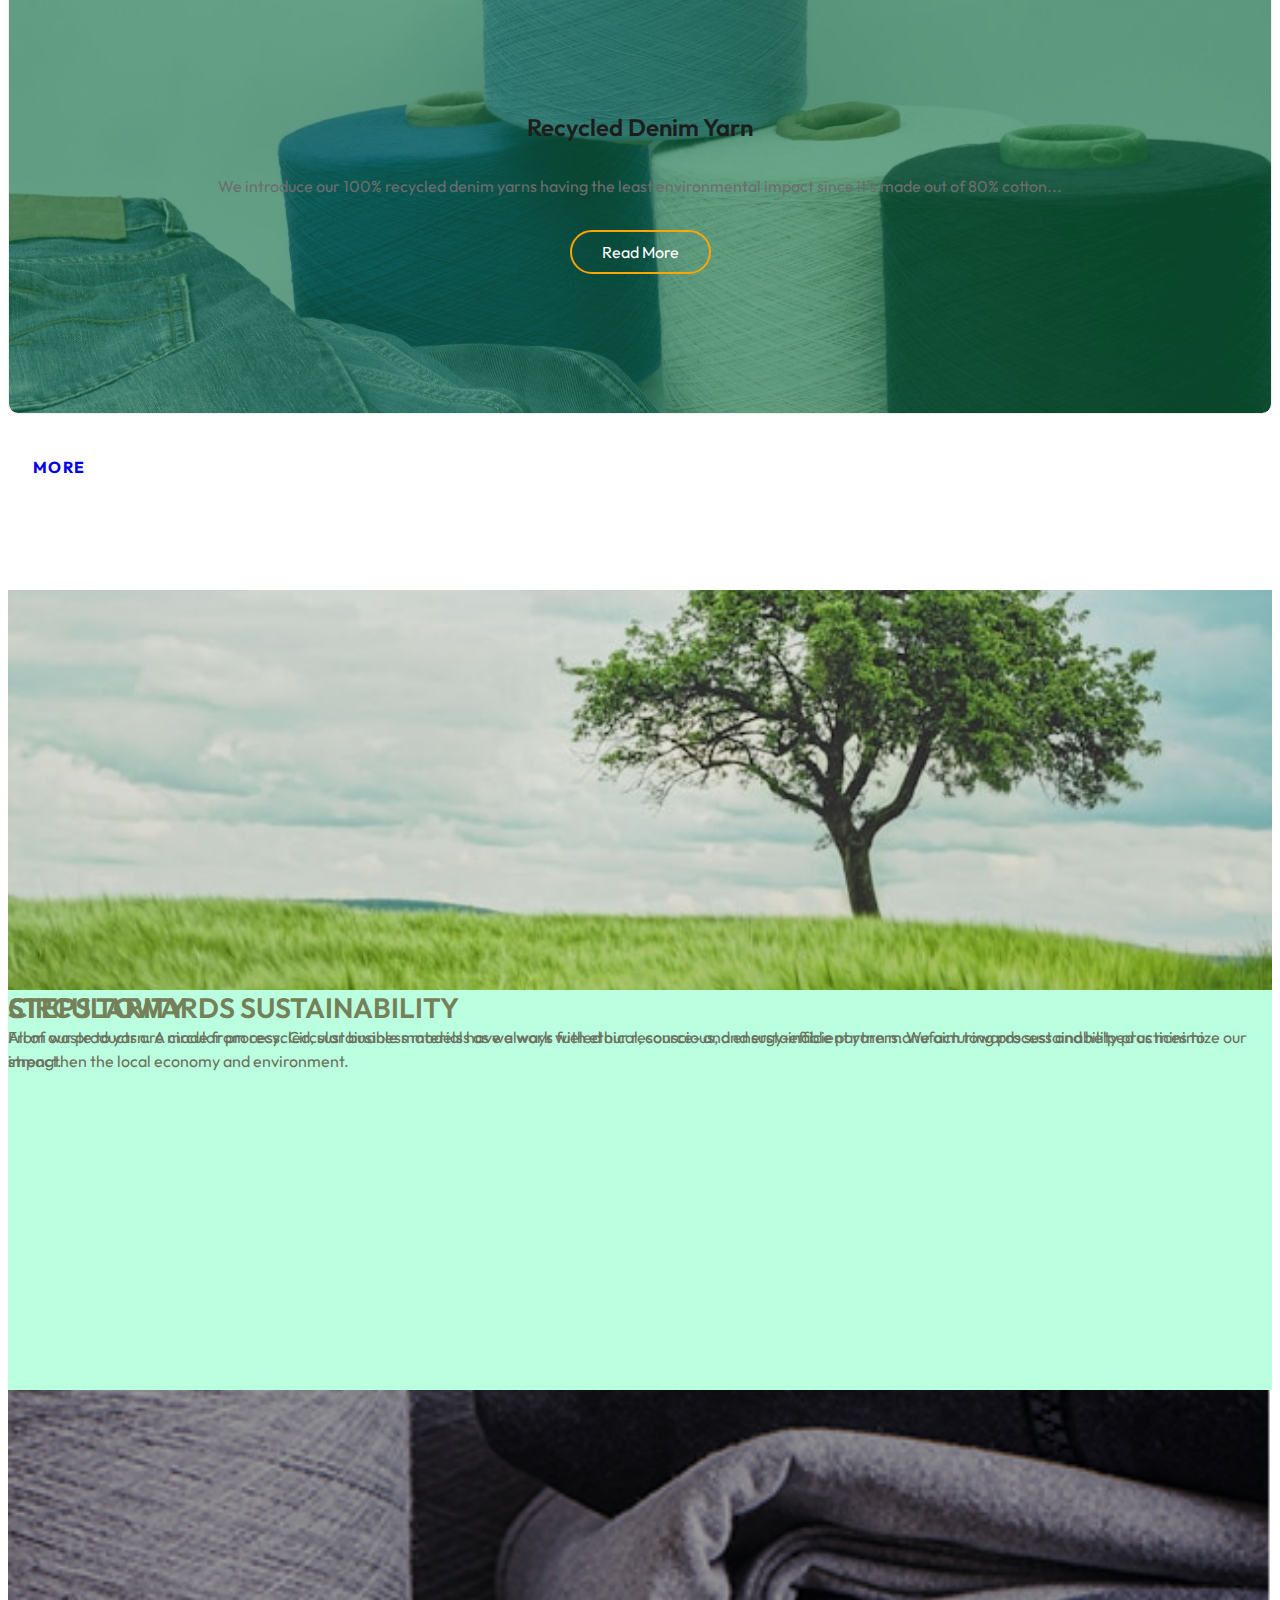
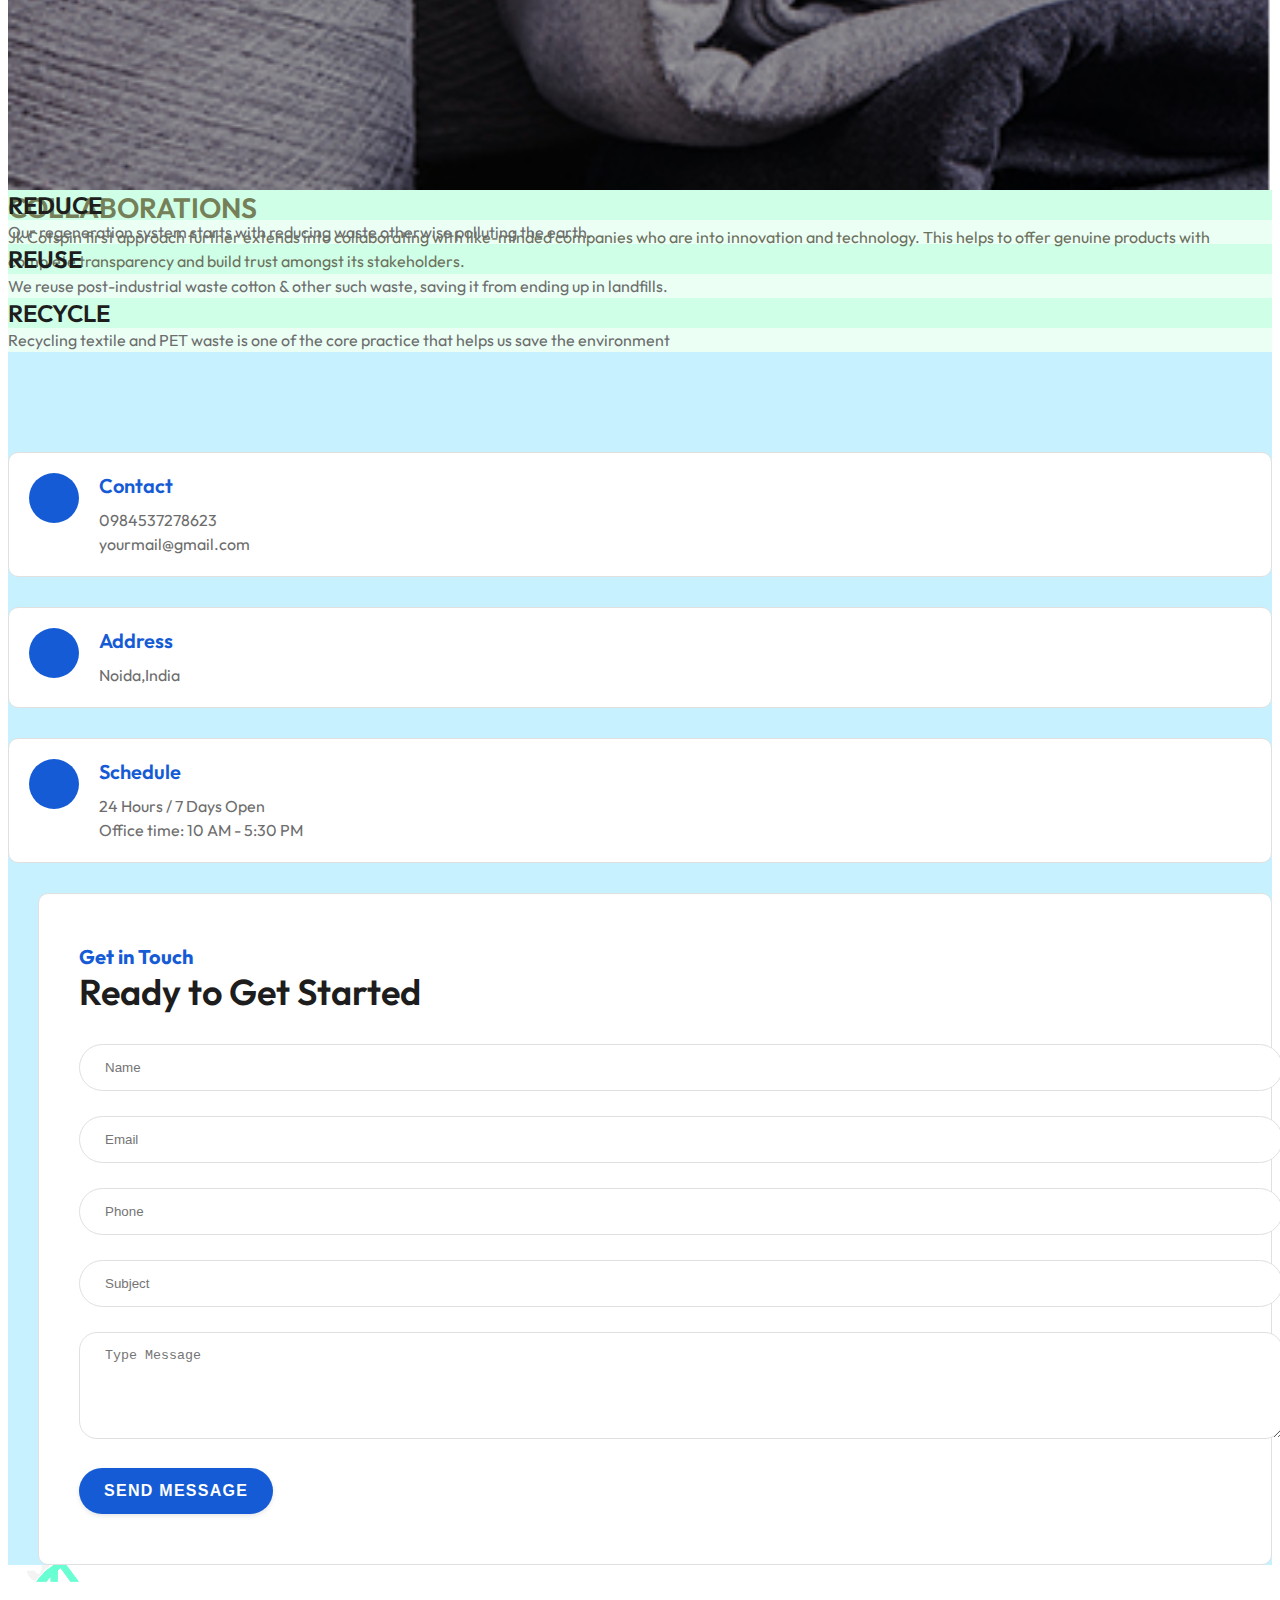
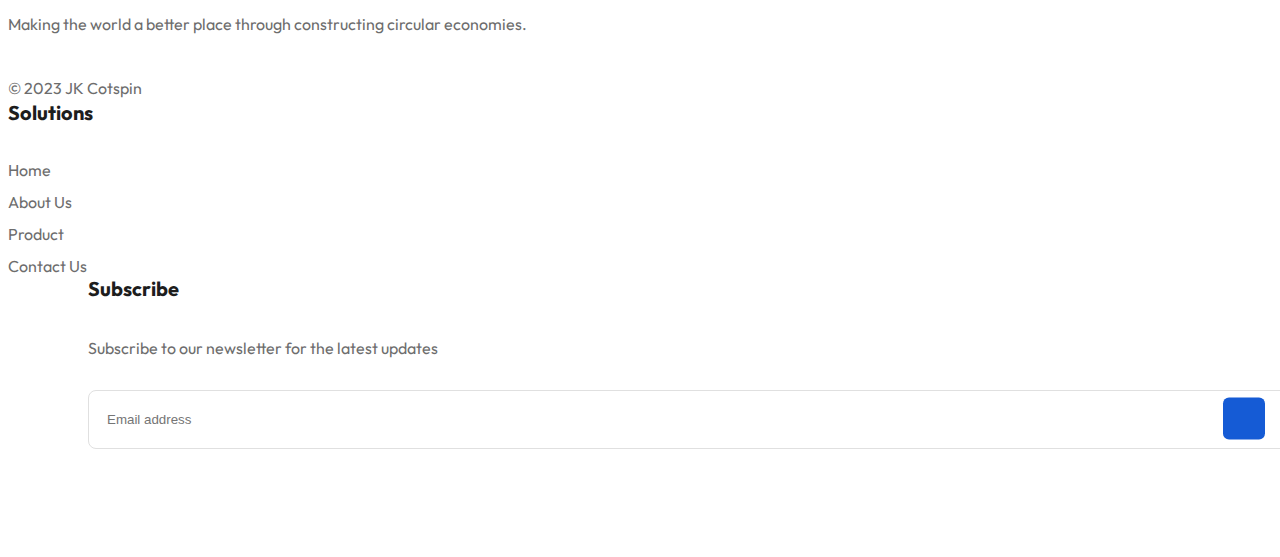
==== commit d6b82642: "content changed" ====
--- a/index.html
+++ b/index.html
@@ -32,64 +32,78 @@
 
 <body>
 
+
+  <div id="fixed_link">
+    <div class="wp">
+      <a href="https://wa.link/gvundf" title="Connect with us">
+        <img class="hover-1" src="./assets/images/whatsapp.png" width="35px" alt="">
+      </a>
+    </div>
+    <div class="shade">
+      <a href="#" id="shade_btn" title="Get Shade Sample">
+        <img class="hover-1" src="./assets/images/thread.png" width="35px" alt="">
+      </a>
+    </div>
+  </div>
+
   <!-- popup -->
   <div id="popup" class="">
     <div class="container">
       <div class="row my-3">
         <div class="col-md-3">
           <div class="d-flex flex-column align-items-center">
-            <img src="./assets/images/slider2.jpg" width="100%" alt="">
-            <a class="sample-btn" href="#">Get Sample</a>
+            <img src="./assets/images/shade.png" width="100%" alt="">
+            <a class="sample-btn" href="./assets/shades/shade_card.pdf">Shade Sample</a>
           </div>
         </div>
         <div class="col-md-3">
           <div class="d-flex flex-column align-items-center">
-            <img src="./assets/images/slider1.jpg" width="100%" alt="">
-            <a class="sample-btn" href="#">Get Sample</a>
+            <img src="./assets/images/shade.png" width="100%" alt="">
+            <a class="sample-btn" href="./assets/shades/shade_card.pdf">Shade Sample</a>
           </div>
         </div>
         <div class="col-md-3">
           <div class="d-flex flex-column align-items-center">
-            <img src="./assets/images/slider3.jpg" width="100%" alt="">
-            <a class="sample-btn" href="#">Get Sample</a>
+            <img src="./assets/images/shade.png" width="100%" alt="">
+            <a class="sample-btn" href="./assets/shades/shade_card.pdf">Shade Sample</a>
           </div>
         </div>
         <div class="col-md-3">
           <div class="d-flex flex-column align-items-center">
-            <img src="./assets/images/slider2.jpg" width="100%" alt="">
-            <a class="sample-btn" href="#">Get Sample</a>
+            <img src="./assets/images/shade.png" width="100%" alt="">
+            <a class="sample-btn" href="./assets/shades/shade_card.pdf">Shade Sample</a>
           </div>
         </div>
       </div>
     </div>
     <hr>
     <form action="" class="px-5 row">
-      <div class="form-group col-md-6">
+      <div class="form-group mt-1 col-md-6">
         <label for="name">Your Name</label>
         <input type="text" id="name" class="form-control" placeholder="Full Name">
       </div>
-      <div class="form-group mt-3 col-md-6">
+      <div class="form-group mt-1 col-md-6">
         <label for="email">Email Address</label>
         <input type="email" class="form-control" id="email" placeholder="Email">
         
       </div>
-      <div class="form-group mt-3 col-md-6">
+      <div class="form-group mt-1 col-md-6">
         <label for="organization">Organization</label>
         <input type="text" id="organization" class="form-control" placeholder="Organization">
       </div>
-      <div class="form-group mt-3 col-md-6">
+      <div class="form-group mt-1 col-md-6">
         <label for="phone">Phone</label>
         <input type="text" id="phone" class="form-control" placeholder="Phone">
       </div>
-      <div class="form-group mt-3 col-md-12">
+      <div class="form-group mt-1 col-md-12">
         <label for="city">City</label>
         <input type="text" id="city" class="form-control" placeholder="City">
       </div>
-      <div class="form-group mt-3 col-md-6">
+      <div class="form-group mt-1 col-md-6">
         <label for="captcha">Captcha</label>
         <input type="text" id="captcha" class="form-control" placeholder="Captcha">
       </div>
-      <div class="form-group mt-3 col-md-4">
+      <div class="form-group mt-1 col-md-4">
         <label for=""></label>
         <h5 class="fw-bold text-primary">122212</h5>
         <a href="#">Refresh Captcha</a>
@@ -108,7 +122,7 @@
           <nav class="navbar navbar-expand-lg">
             <a class="navbar-brand" href="index.html">
               <img src="assets/images/logo.png" width="80px" alt="Logo" />
-              <span class="highlight">Yarns</span>
+              <span class="highlight">Cotspin</span>
             </a>
             <button class="navbar-toggler" type="button" data-bs-toggle="collapse" data-bs-target="#navbarNine"
               aria-controls="navbarNine" aria-expanded="false" aria-label="Toggle navigation">
@@ -825,8 +839,10 @@
 
     });
 
-    const overlay = document.querySelector("#overlay");
+
+  const overlay = document.querySelector("#overlay");
     const popup = document.querySelector("#popup");
+    const shadeBtn =document.querySelector('#shade_btn');
     overlay.addEventListener("click", () => {
       overlay.classList.remove("active");
       popup.classList.remove("active");
@@ -834,8 +850,14 @@
     setTimeout(() => {
       popup.classList.add("active");
       overlay.classList.add("active");
-      localStorage.setItem("popup", { demo: true });
-    }, 10000);
+  }, 10000);
+
+  shadeBtn.addEventListener('click',(e)=>{
+      e.preventDefault();
+      popup.classList.add("active");
+      overlay.classList.add("active");
+      })
+    
   </script>
 </body>
 
--- a/assets/css/style.css
+++ b/assets/css/style.css
@@ -2368,6 +2368,20 @@
 #overlay.active {
   display: initial;
 }
+#fixed_link{
+  position: fixed;
+  right: 0;
+  top: 50%;
+  z-index: 10000000;
+  display: flex;
+  flex-direction: column;
+  gap:10px;
+  background-color: #000000b0;
+  padding: 10px;
+}
+.hover-1:hover{
+  transform: scale(1.1);
+}
 .sample-btn {
   color: black !important;
   background-color: rgb(255, 230, 183);
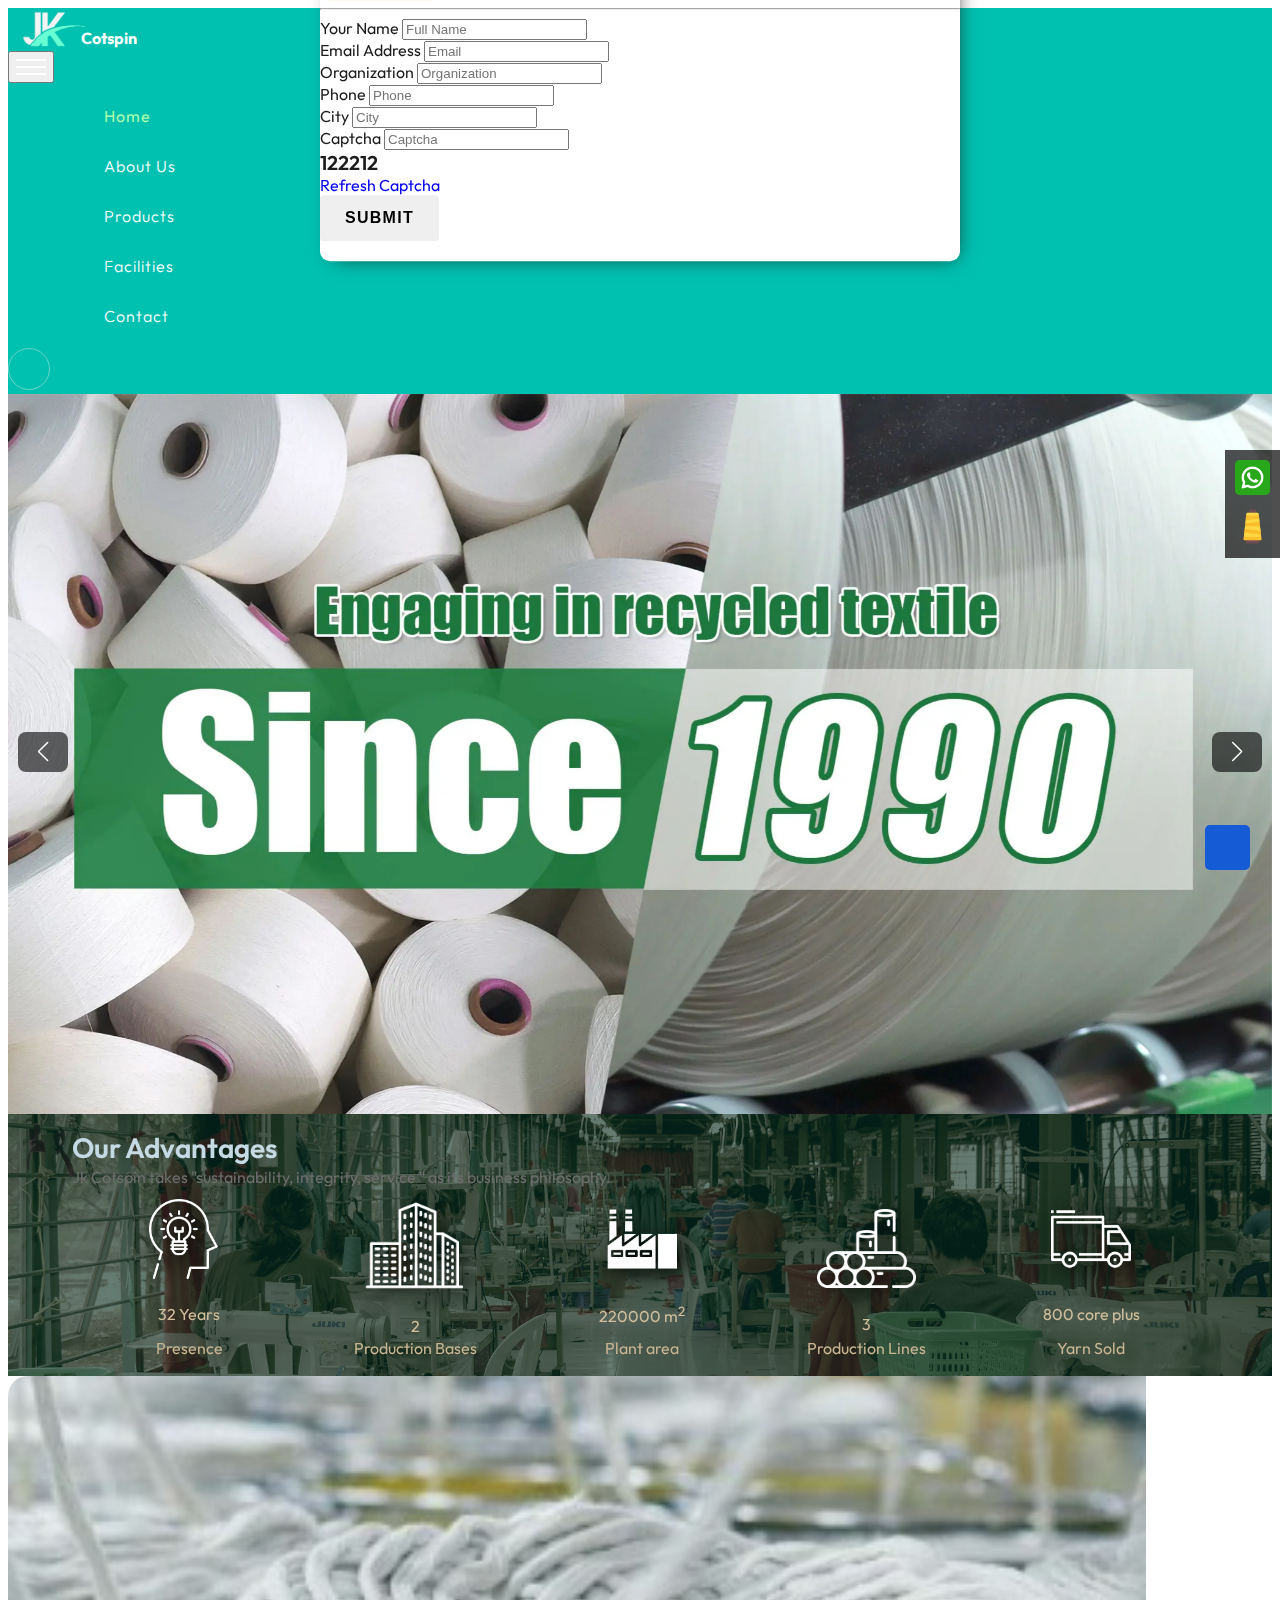
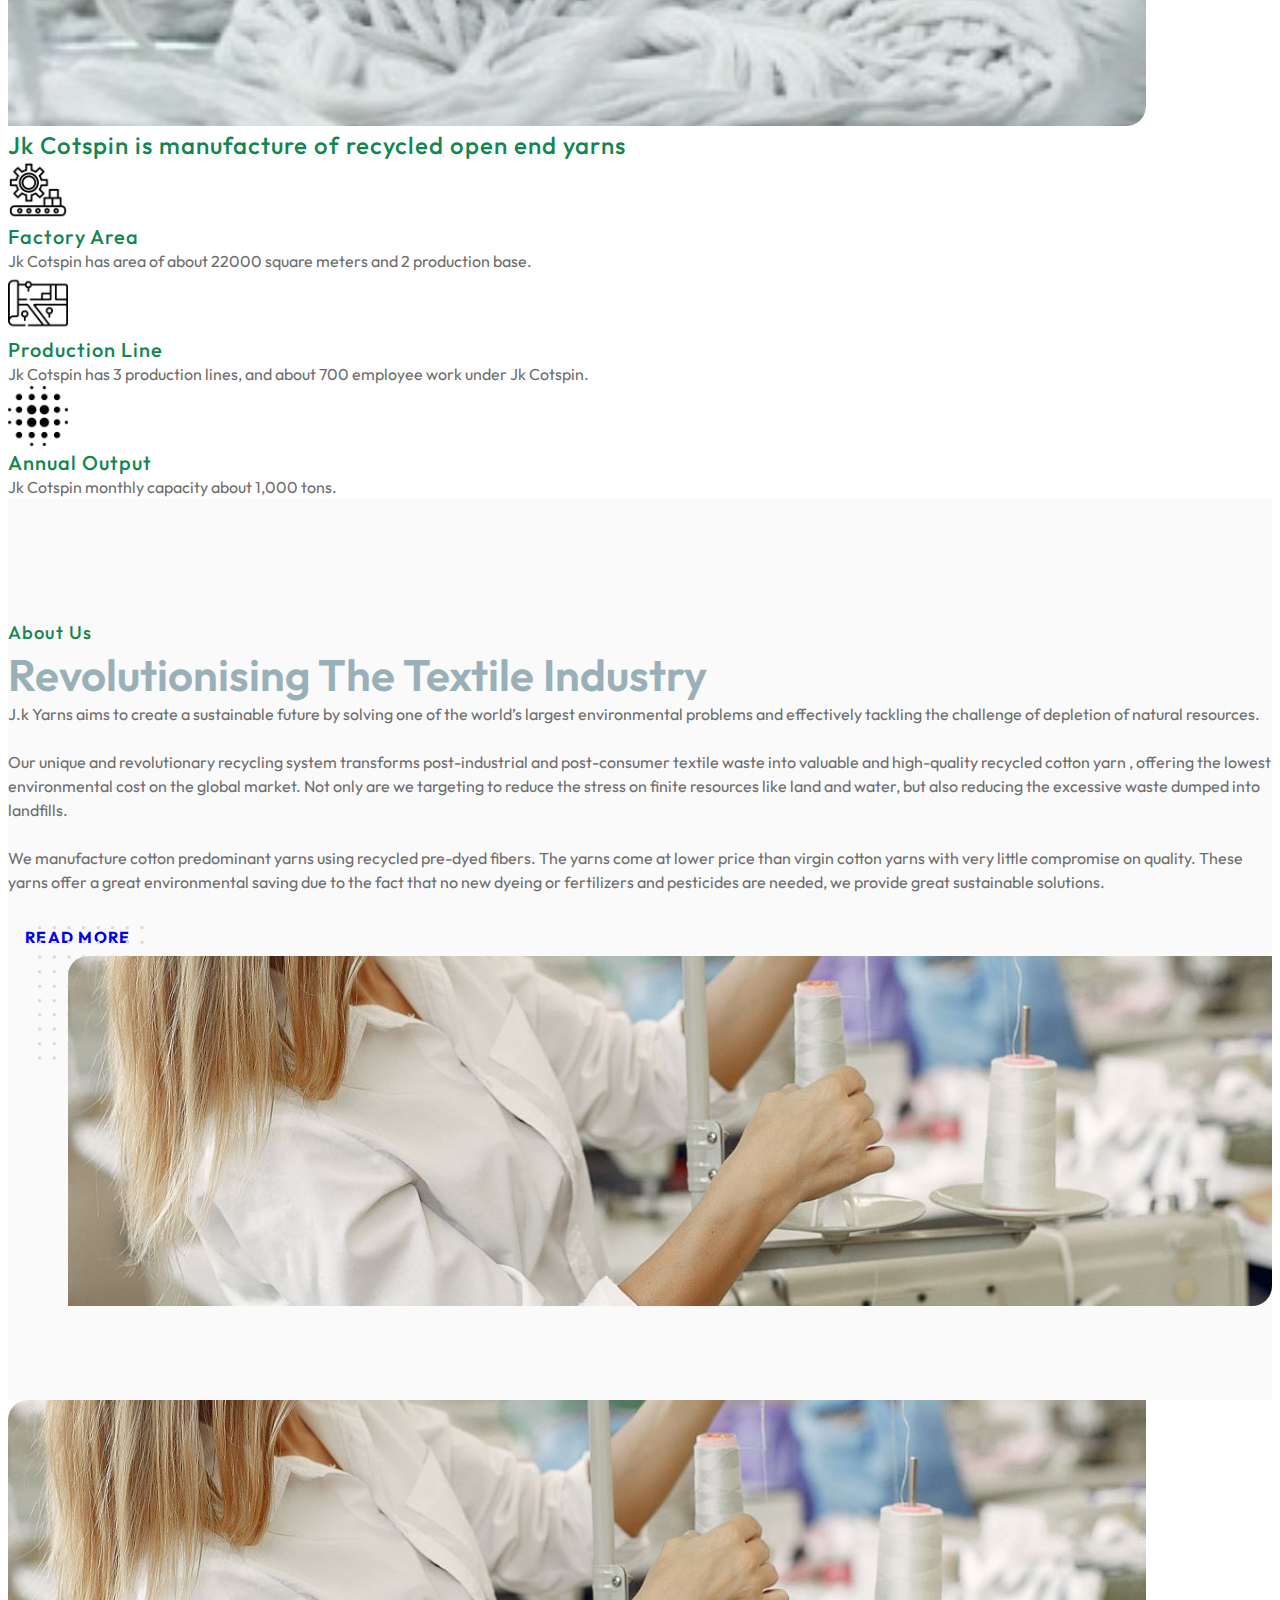
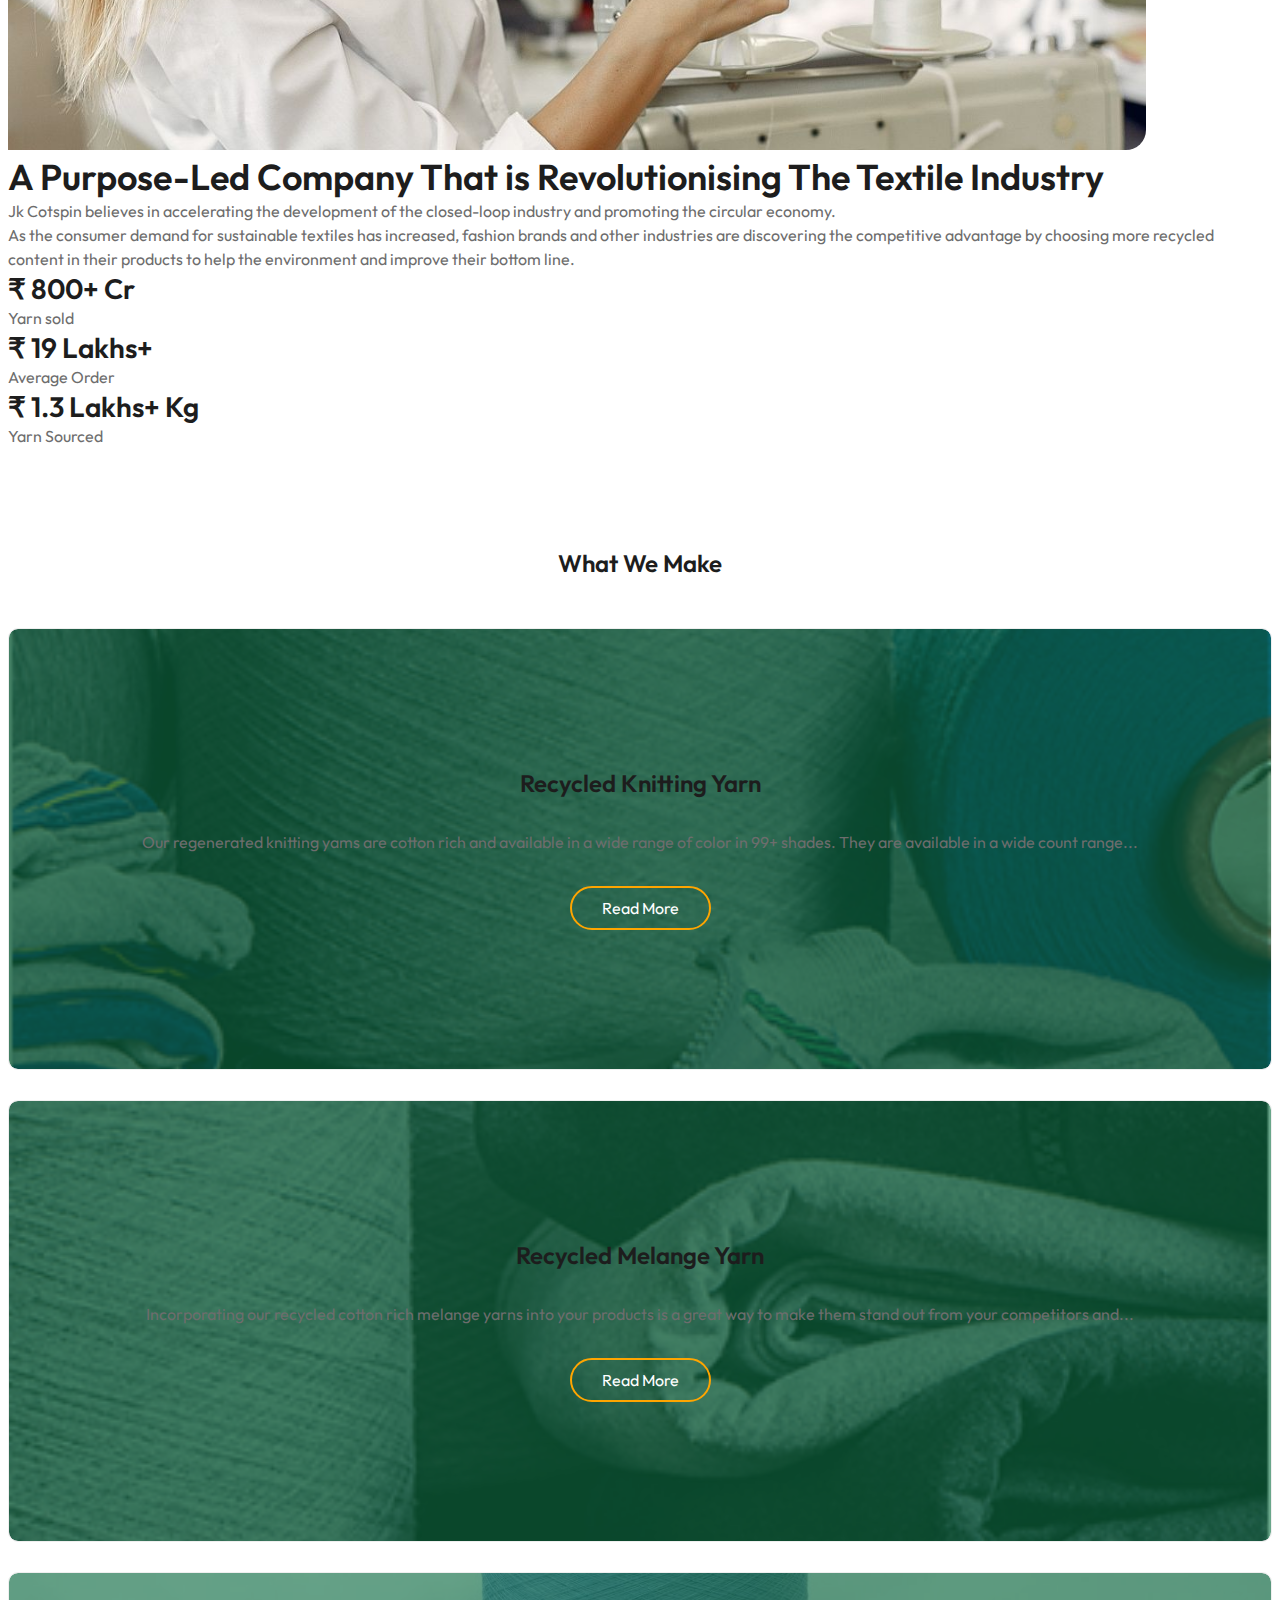
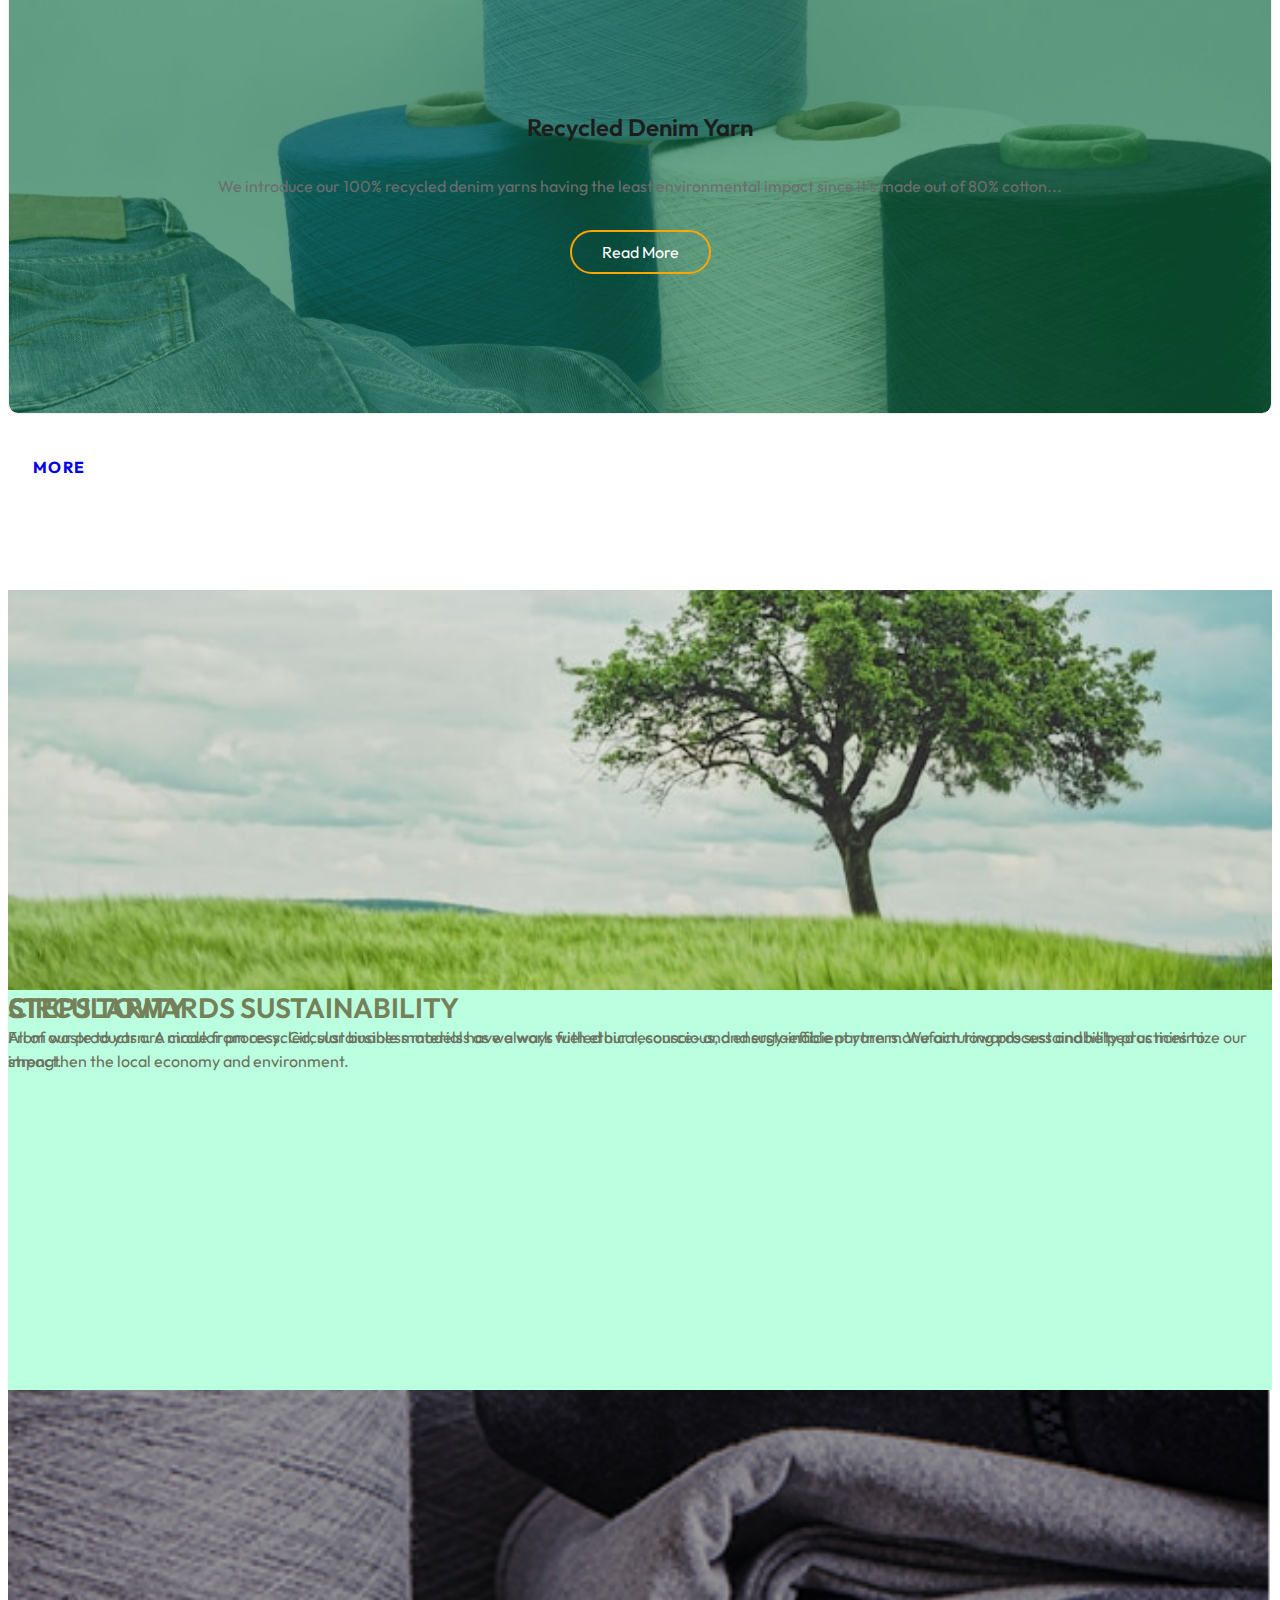
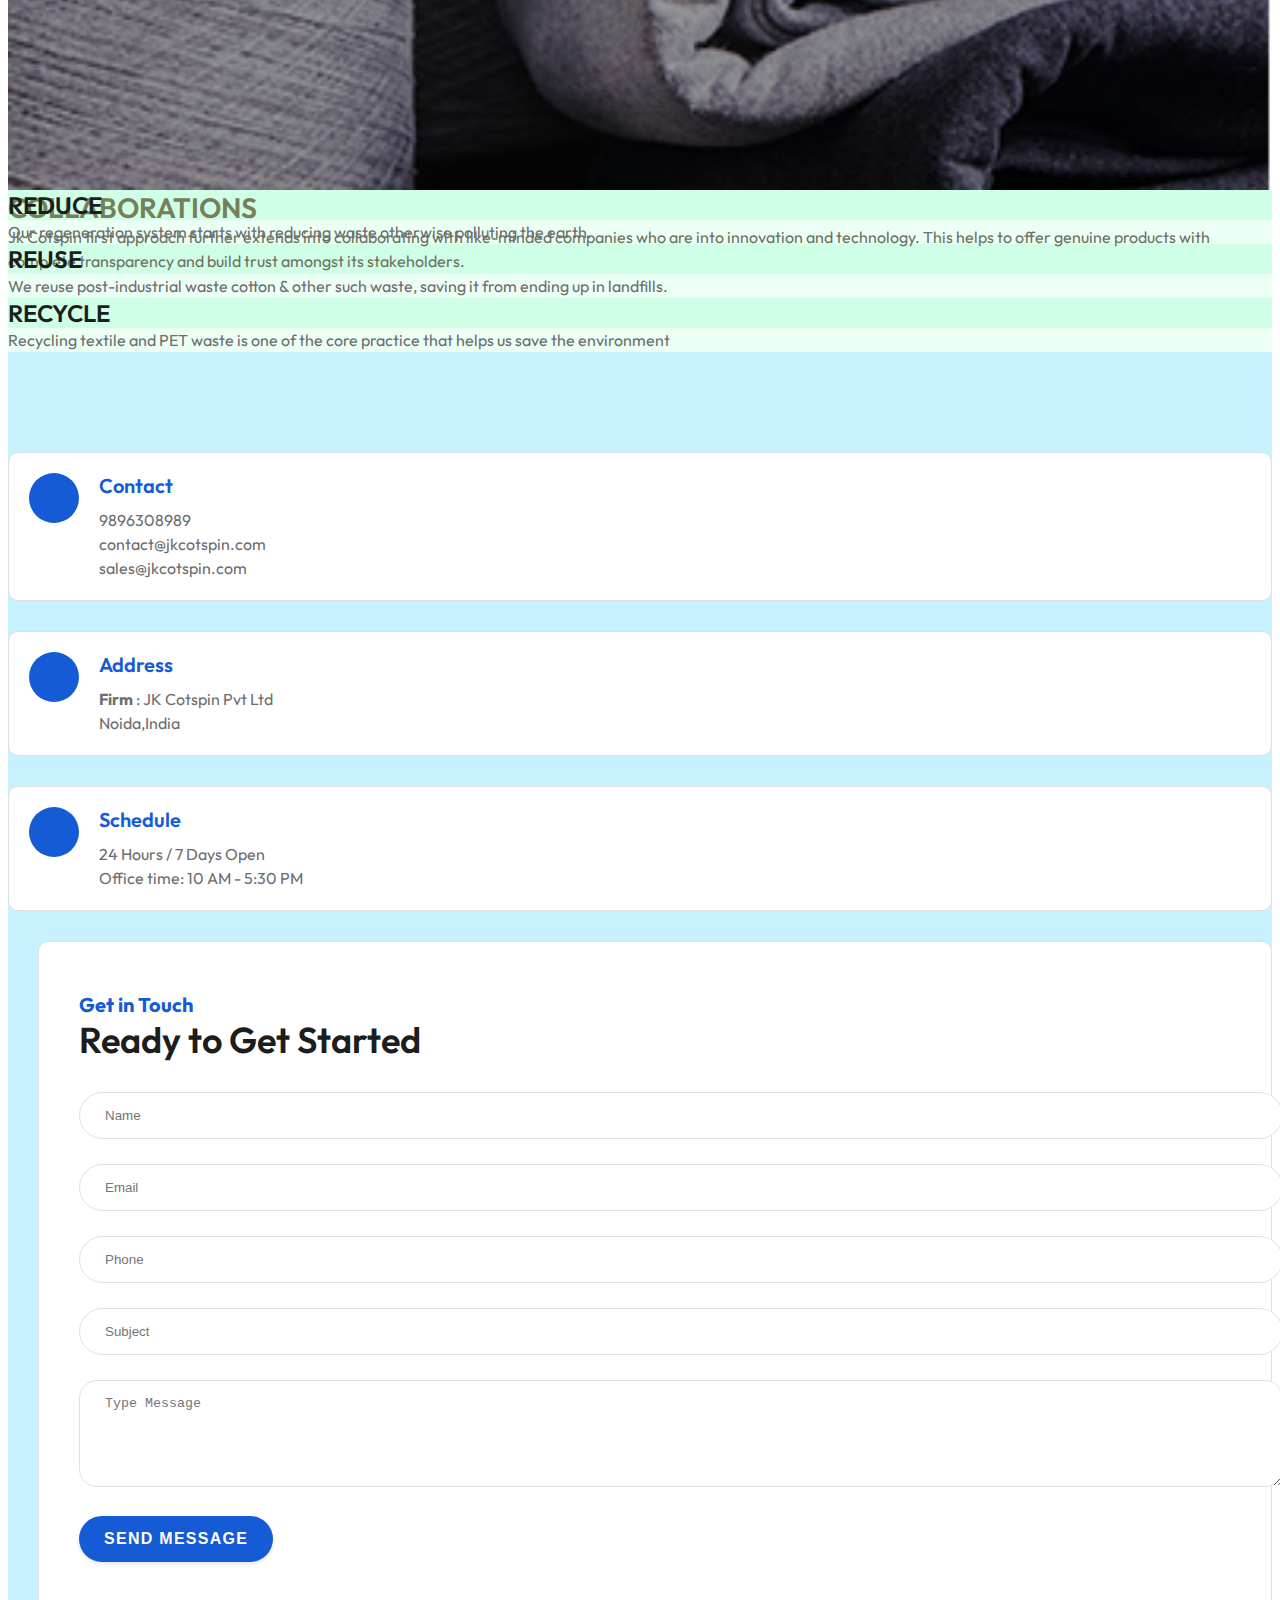
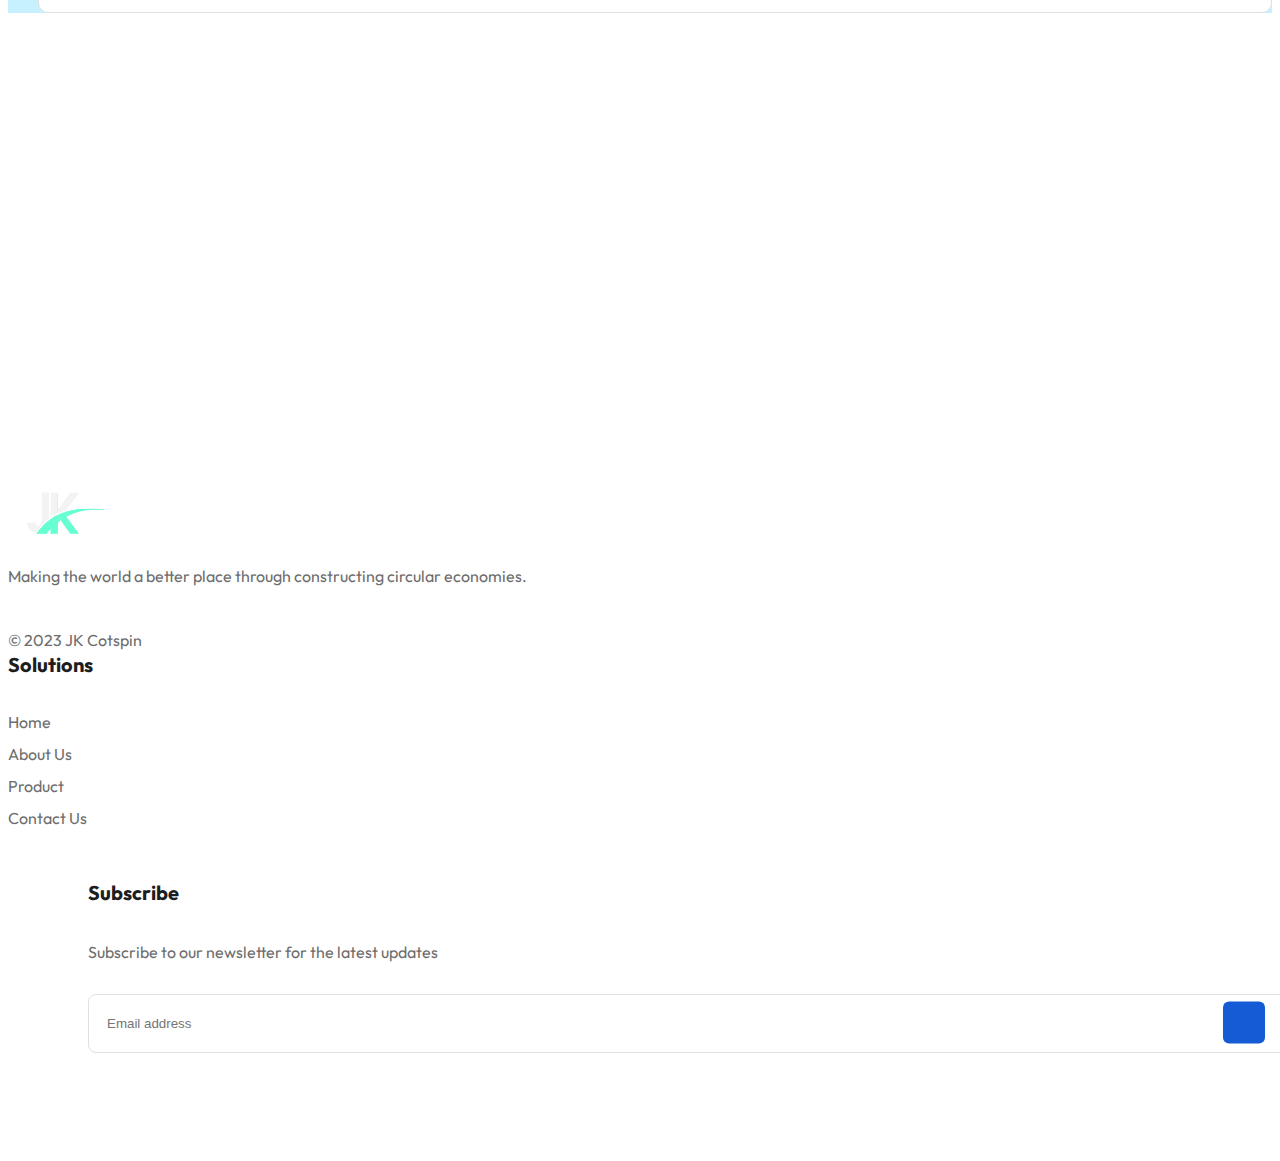
==== commit 13cbf852: "links change and shade card" ====
--- a/index.html
+++ b/index.html
@@ -28,6 +28,7 @@
 
   <link rel="stylesheet" href="./assets/css/style.css" />
   <link rel="stylesheet" href="https://cdn.jsdelivr.net/npm/swiper@9/swiper-bundle.min.css" />
+  <link rel="stylesheet" href="https://cdnjs.cloudflare.com/ajax/libs/font-awesome/6.4.2/css/all.min.css" integrity="sha512-z3gLpd7yknf1YoNbCzqRKc4qyor8gaKU1qmn+CShxbuBusANI9QpRohGBreCFkKxLhei6S9CQXFEbbKuqLg0DA==" crossorigin="anonymous" referrerpolicy="no-referrer" />
 </head>
 
 <body>
@@ -35,7 +36,7 @@
 
   <div id="fixed_link">
     <div class="wp">
-      <a href="https://wa.link/gvundf" title="Connect with us">
+      <a href="wa.link/6rpphi" title="Connect with us">
         <img class="hover-1" src="./assets/images/whatsapp.png" width="35px" alt="">
       </a>
     </div>
@@ -616,8 +617,9 @@
                   </div>
                   <div class="contact-content">
                     <h4>Contact</h4>
-                    <p>0984537278623</p>
-                    <p>yourmail@gmail.com</p>
+                    <p>9896308989</p>
+                    <p>contact@jkcotspin.com</p>
+                    <p>sales@jkcotspin.com</p>
                   </div>
                 </div>
               </div>
@@ -628,8 +630,8 @@
                   </div>
                   <div class="contact-content">
                     <h4>Address</h4>
+                    <p><b>Firm</b> : JK Cotspin Pvt Ltd</p>
                     <p>Noida,India</p>
-                    <!-- <p>West Bengal, india</p> -->
                   </div>
                 </div>
               </div>
@@ -703,8 +705,7 @@
   <!-- ========================= map-section end ========================= -->
   <section class="map-section map-style-9">
     <div class="map-container">
-      <object style="border:0; height: 500px; width: 100%;"
-        data="https://www.google.com/maps/embed?pb=!1m18!1m12!1m3!1d3102.7887109309127!2d-77.44196278417968!3d38.95165507956235!2m3!1f0!2f0!3f0!3m2!1i1024!2i768!4f13.1!3m3!1m2!1s0x0%3A0x0!2zMzjCsDU3JzA2LjAiTiA3N8KwMjYnMjMuMiJX!5e0!3m2!1sen!2sbd!4v1545420879707"></object>
+      <iframe src="https://www.google.com/maps/embed?pb=!1m17!1m12!1m3!1d3477.0896215109065!2d76.99307707552806!3d29.3676649752714!2m3!1f0!2f0!3f0!3m2!1i1024!2i768!4f13.1!3m2!1m1!2zMjnCsDIyJzAzLjYiTiA3NsKwNTknNDQuNCJF!5e0!3m2!1sen!2sin!4v1691037060981!5m2!1sen!2sin" width="100%" height="500px" style="border:0;" allowfullscreen="" loading="lazy" referrerpolicy="no-referrer-when-downgrade"></iframe>
     </div>
     </div>
   </section>
@@ -743,6 +744,10 @@
                   <li><a href="#about">About Us</a></li>
                   <li><a href="#services">Product</a></li>
                   <li><a href="#contact">Contact Us</a></li>
+                </ul>
+                <ul class="d-flex social_link flex-wrap gap-4">
+                  <li><a href="https://www.instagram.com/jkcotspin/" target="_blank"><i class="fa-brands fa-instagram"></i></a></li>
+                  <li><a href="https://www.facebook.com/jkcotspin/" target="_blank"><i class="fa-brands fa-facebook"></i></a></li>
                 </ul>
               </div>
               <!-- End Single Widget -->
--- a/assets/css/style.css
+++ b/assets/css/style.css
@@ -2419,4 +2419,7 @@
 .box-1 .heading{
   background-color: #d0ffe7;
   
+}
+.social_link a i{
+  font-size: 2rem !important;
 }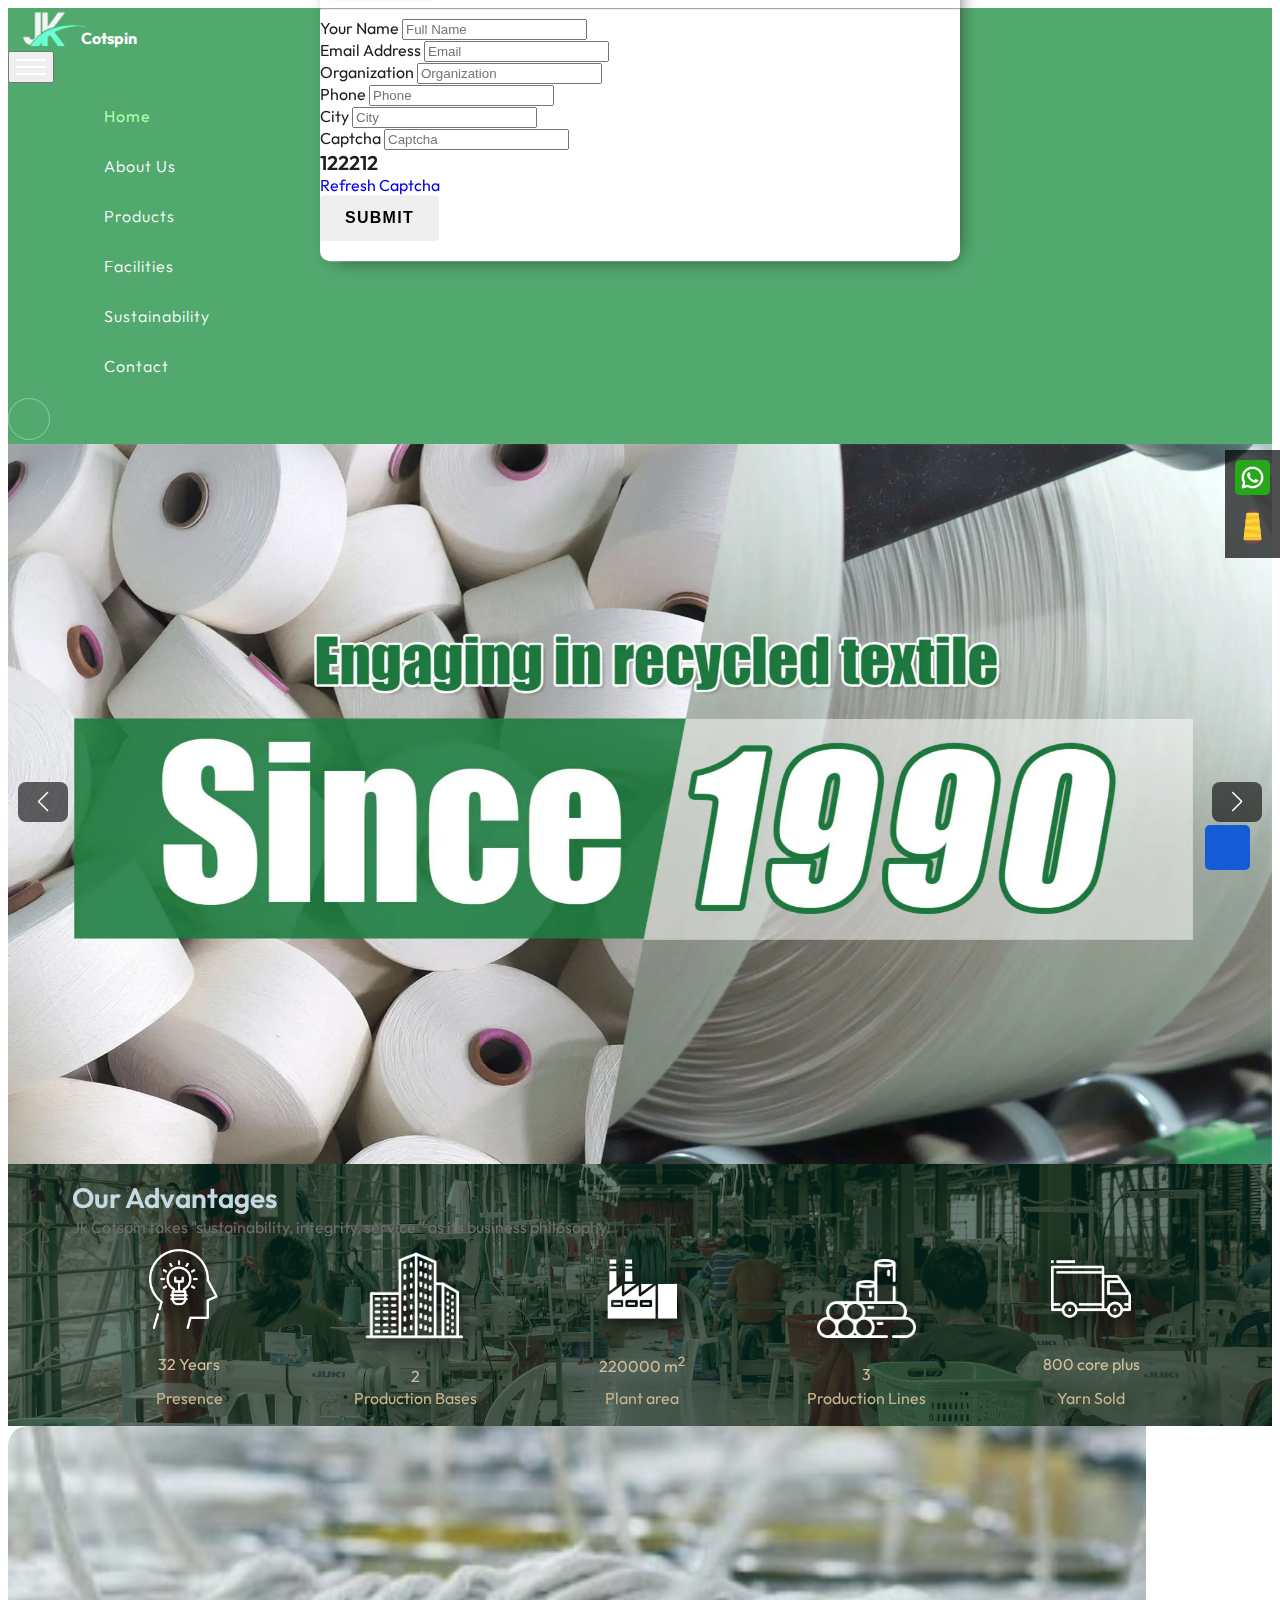
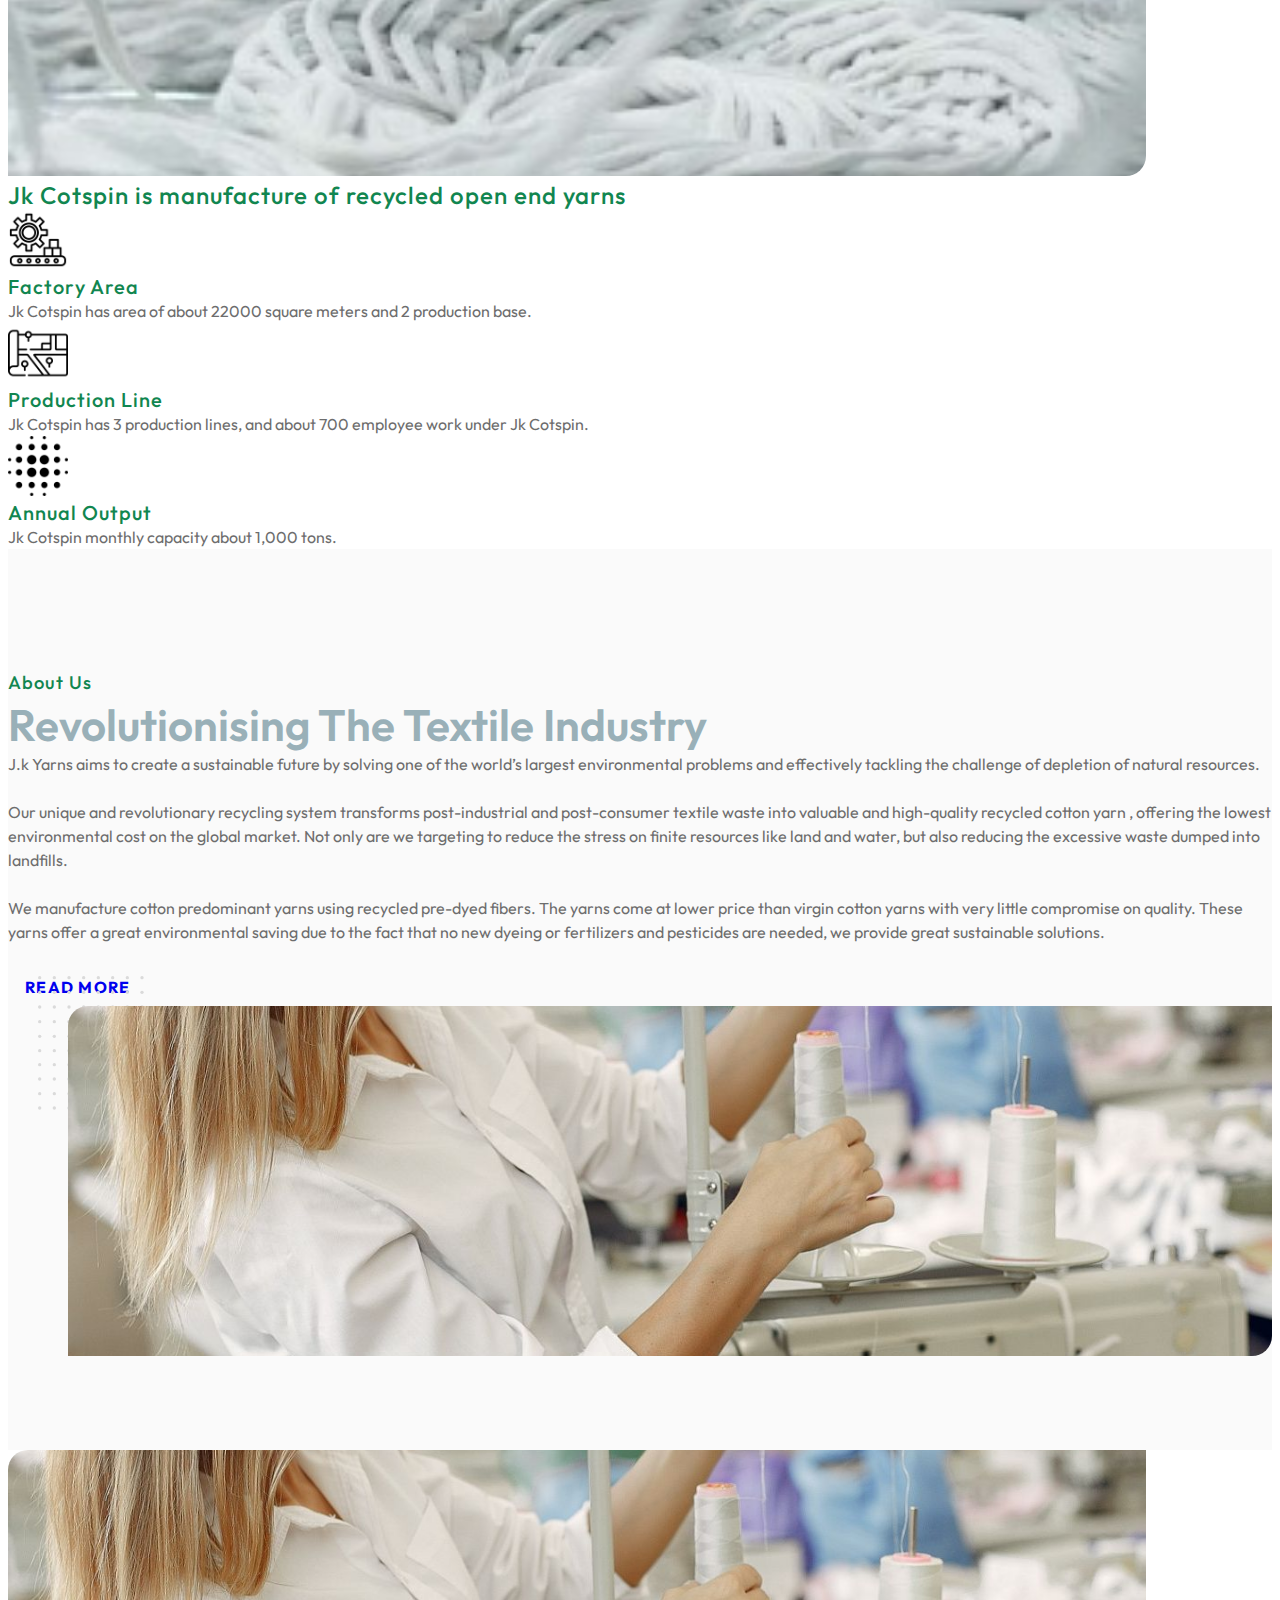
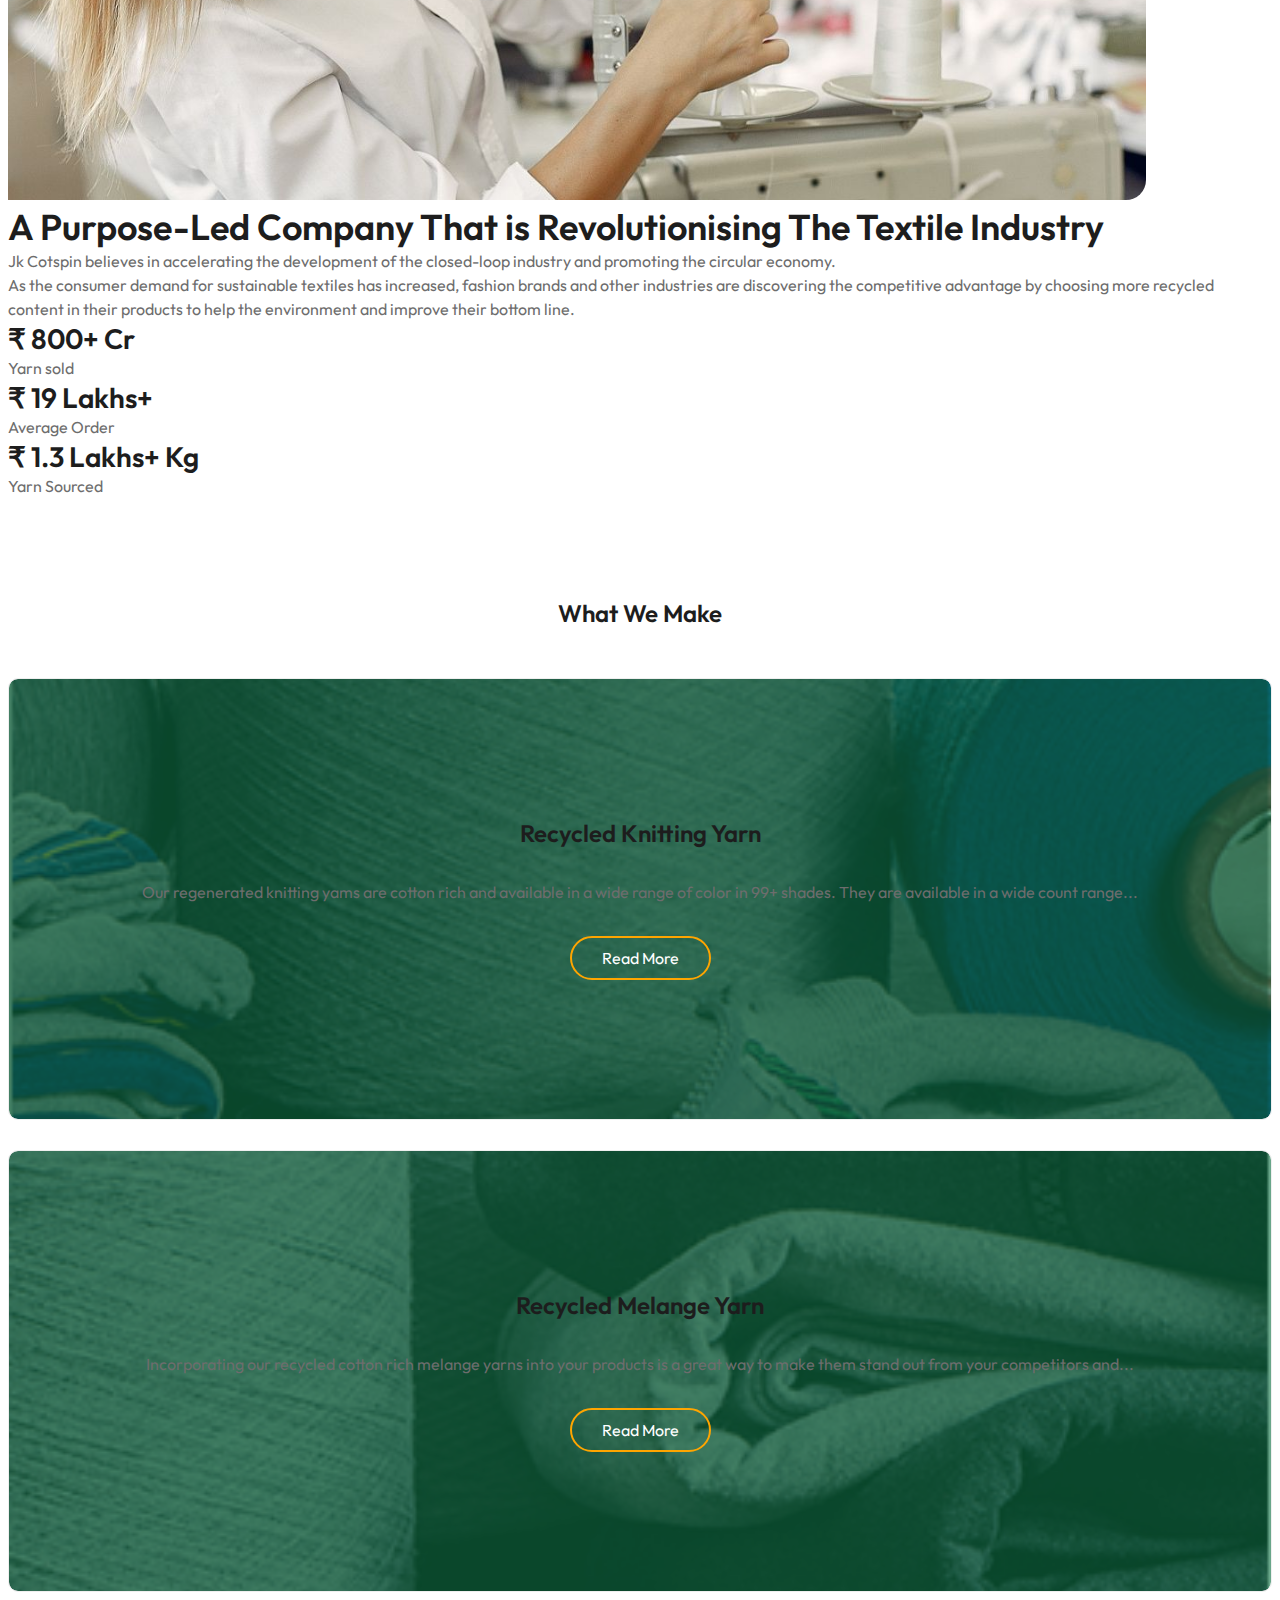
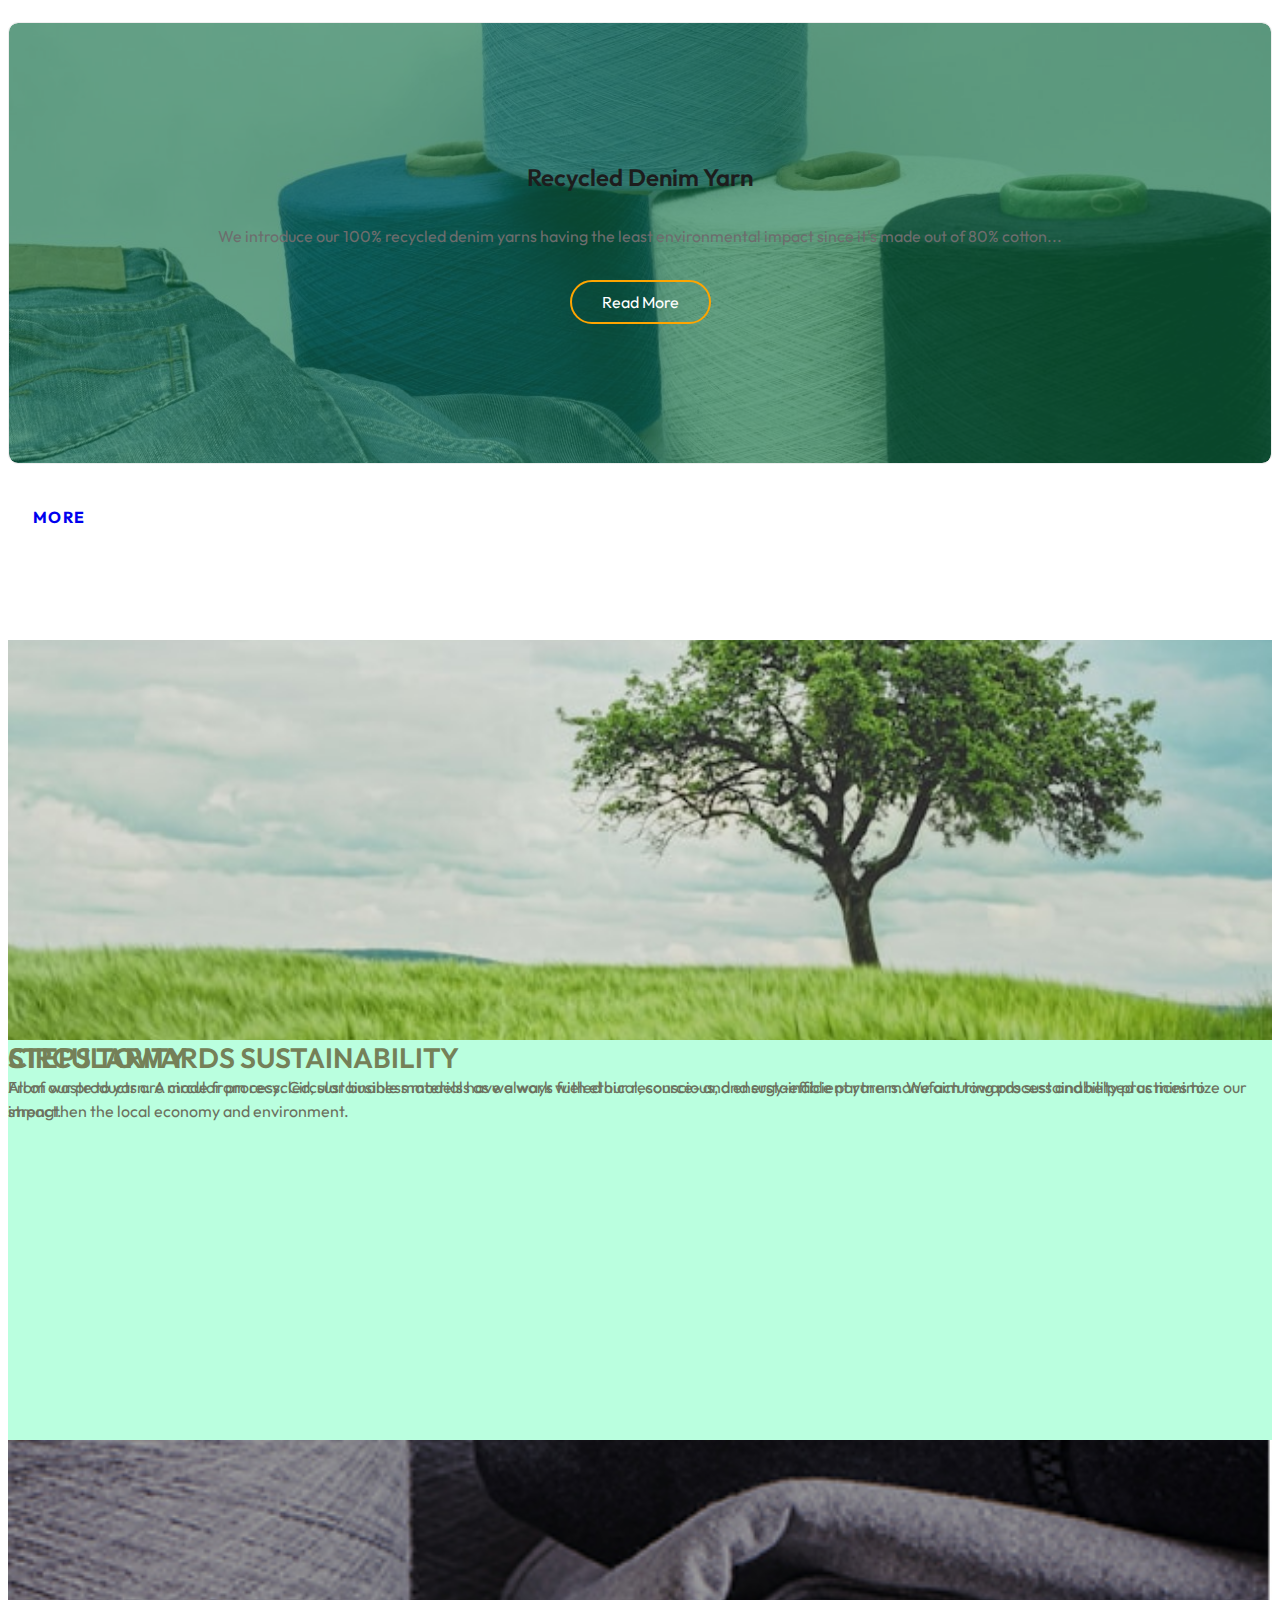
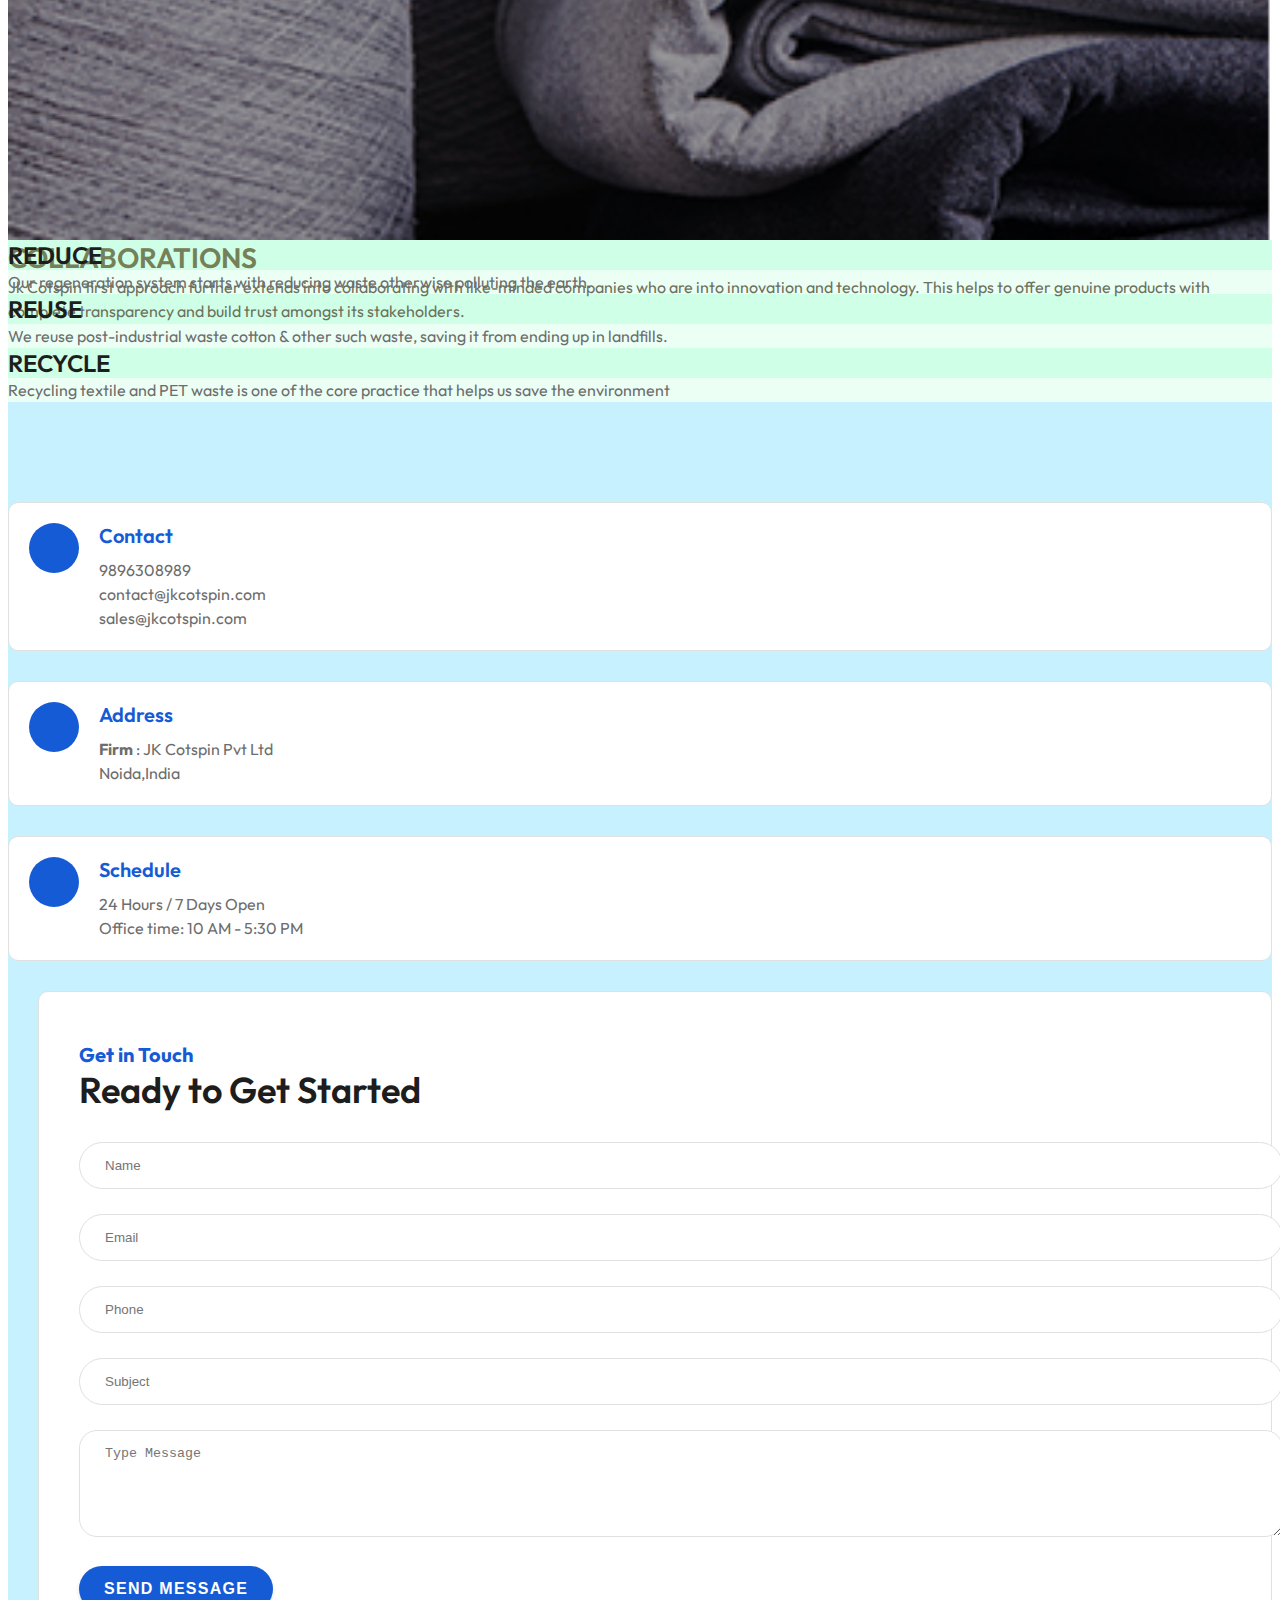
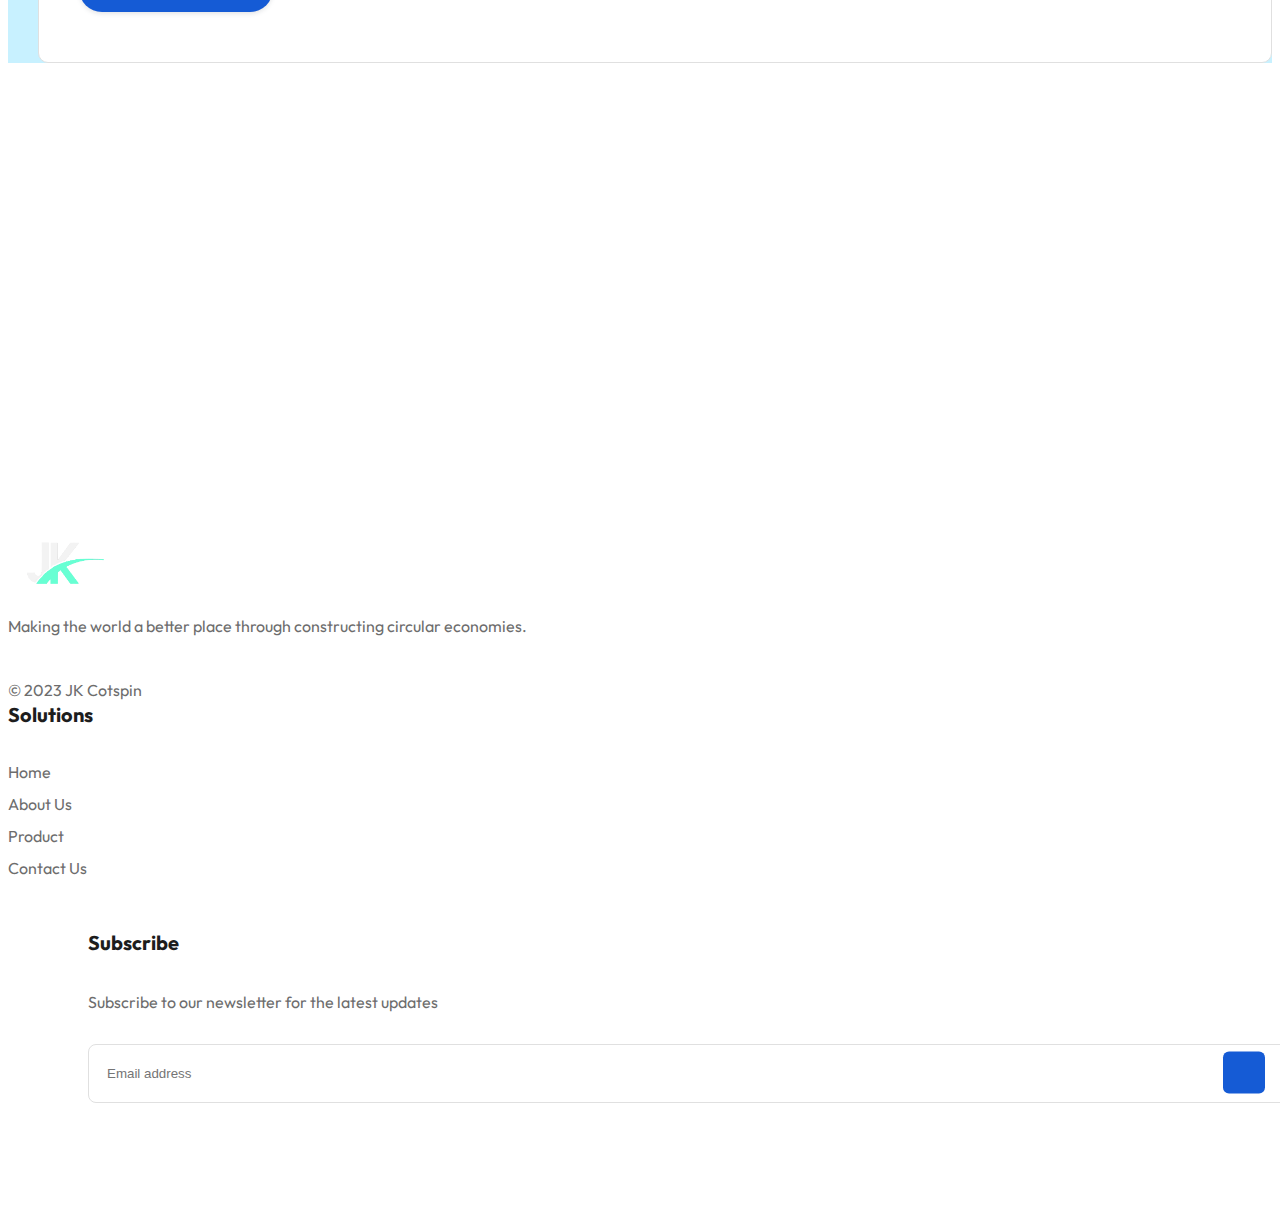
==== commit 65802ce4: "updated" ====
--- a/index.html
+++ b/index.html
@@ -36,7 +36,7 @@
 
   <div id="fixed_link">
     <div class="wp">
-      <a href="wa.link/6rpphi" title="Connect with us">
+      <a href="https://wa.link/6rpphi" title="Connect with us">
         <img class="hover-1" src="./assets/images/whatsapp.png" width="35px" alt="">
       </a>
     </div>
@@ -140,13 +140,38 @@
                 <li class="nav-item">
                   <a class="page-scroll" href="#about">About Us</a>
                 </li>
-
-                <li class="nav-item">
-                  <a class="page-scroll" href="#services">Products</a>
+                <li class="nav-item nav-drop-down">
+                  <a class="dropdown-btn" href="#">Products</a>
+                  <ul class="drop-down-items">
+                    <li class="drop-item">
+                      <a href="./product_details.html">Recycled Knitting Yarn</a>
+                      </li>
+                      <li class="drop-item">
+                      <a href="./product_details.html">Recycled Melange Yarn</a>
+                      </li>
+                      <li class="drop-item">
+                      <a href="./product_details.html">Recycled Denim Yarn</a>
+                      </li>
+                      <li class="drop-item">
+                      <a href="./product_details.html">Recycled Weaving Yarn</a>
+                      </li>
+                      <li class="drop-item">
+                      <a href="./product_details.html">Recycled Speciality Yarn</a>
+                      </li>
+                      <li class="drop-item">
+                      <a href="./product_details.html">Recycled Textile Yarn Color Range</a>
+                      </li>
+                    </li>
+                  </ul>
                 </li>
                 <li class="nav-item">
                   <a class="" href="./facilities.html">Facilities</a>
                 </li>
+                
+                <li class="nav-item">
+                  <a class="" href="./sustainability.html">Sustainability</a>
+                </li>
+
 
                 <li class="nav-item">
                   <a class="page-scroll" href="#contact">Contact</a>
@@ -863,6 +888,14 @@
       overlay.classList.add("active");
       })
     
+
+      const dropdown = document.querySelector('.dropdown-btn');
+const dropdownItem = document.querySelector('.drop-down-items');
+ 
+dropdown.addEventListener('click',()=>{
+    dropdownItem.classList.toggle('active');
+})
+
   </script>
 </body>
 
--- a/assets/css/style.css
+++ b/assets/css/style.css
@@ -403,7 +403,7 @@
 
 /*===== NAVBAR NINE =====*/
 .navbar-area.navbar-nine {
-  background: #00c0b0;
+  background: #52a96e;
   padding: 0;
   /* position: absolute; */
   left: 0;
@@ -412,7 +412,7 @@
   z-index: 9;
 }
 .navbar-area.navbar-nine.sticky {
-  background-color: #00c0b0;
+  background-color: #52a96e;
   color: white;
 }
 .text-1 {
@@ -497,9 +497,17 @@
     top: 116%;
     left: 0;
     width: 100%;
-    background-color: #00c0b0;
+    background-color: #52a96e;
     z-index: 8;
     padding: 10px 16px;
+  }
+  .drop-down-items{
+    top: 100% !important;
+    left: initial !important;
+    right: 0;
+  }
+  .drop-down-items.active{
+    height: 230px !important;
   }
 }
 @media only screen and (min-width: 1200px) and (max-width: 1399px),
@@ -2234,6 +2242,16 @@
 .swiper {
   height: 80vh !important;
 }
+.sustainability-header {
+  width: 100%;
+  height: 400px;
+  background: url(./../images/susti.webp) no-repeat center center/cover;
+}
+.color-1{
+  color: rgba(88, 179, 123, 1);
+  font-weight: 500;
+  letter-spacing: 2px;
+}
 .about-header {
   width: 100%;
   height: 200px;
@@ -2422,4 +2440,52 @@
 }
 .social_link a i{
   font-size: 2rem !important;
-}+}
+.nav-drop-down{
+  position: relative;
+}
+.drop-down-items.active{
+  height: 310px;
+}
+.drop-down-items{
+  position: absolute;
+  top: 68px;
+  left: 0;
+  z-index:10000000;
+  background-color: #39b167;
+  transition: .4s;
+  min-width: 240px;
+  height: 0;
+  overflow: hidden;
+}
+
+.drop-item a:hover{
+  color: #a9ff77 !important;
+  font-weight: bold !important;
+}
+.drop-item a{
+  padding: 4px 15px !important;
+  color: rgb(224, 255, 255) !important;
+  font-weight: 400;
+}
+
+.VrAVV3-card img{
+  height: 110px;
+}
+.VrAVV3-card {
+  background-color: rgba(88, 179, 123, 1);
+  border-radius: 10px;
+  text-align: center;
+  padding: 3rem 1.875rem;
+  height: 100%;
+}
+.VrAVV3-card:hover h3{
+  color: black !important;
+}
+.VrAVV3-card h3, .VrAVV3-card .text-body{
+  color: white !important; 
+}
+.para-sus{
+  font-size: 1.2rem;
+  padding-right: 12px;
+}
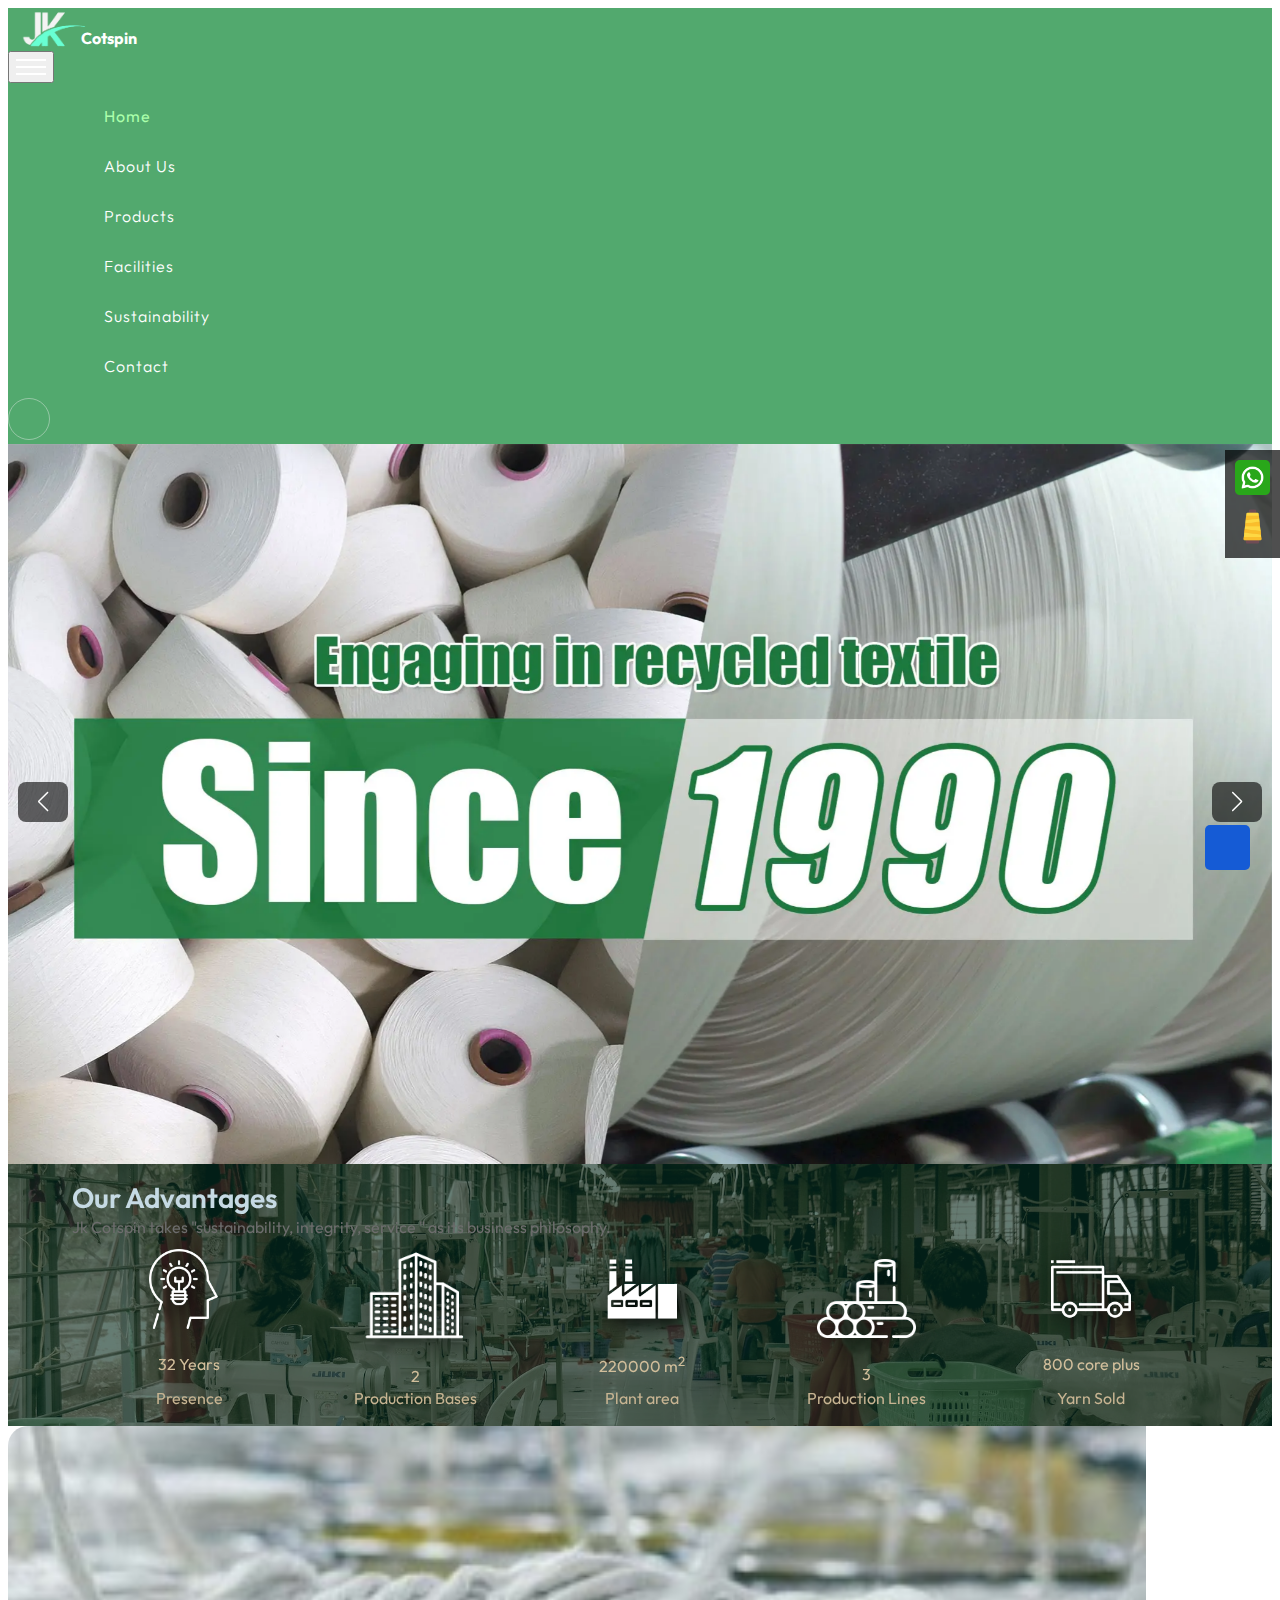
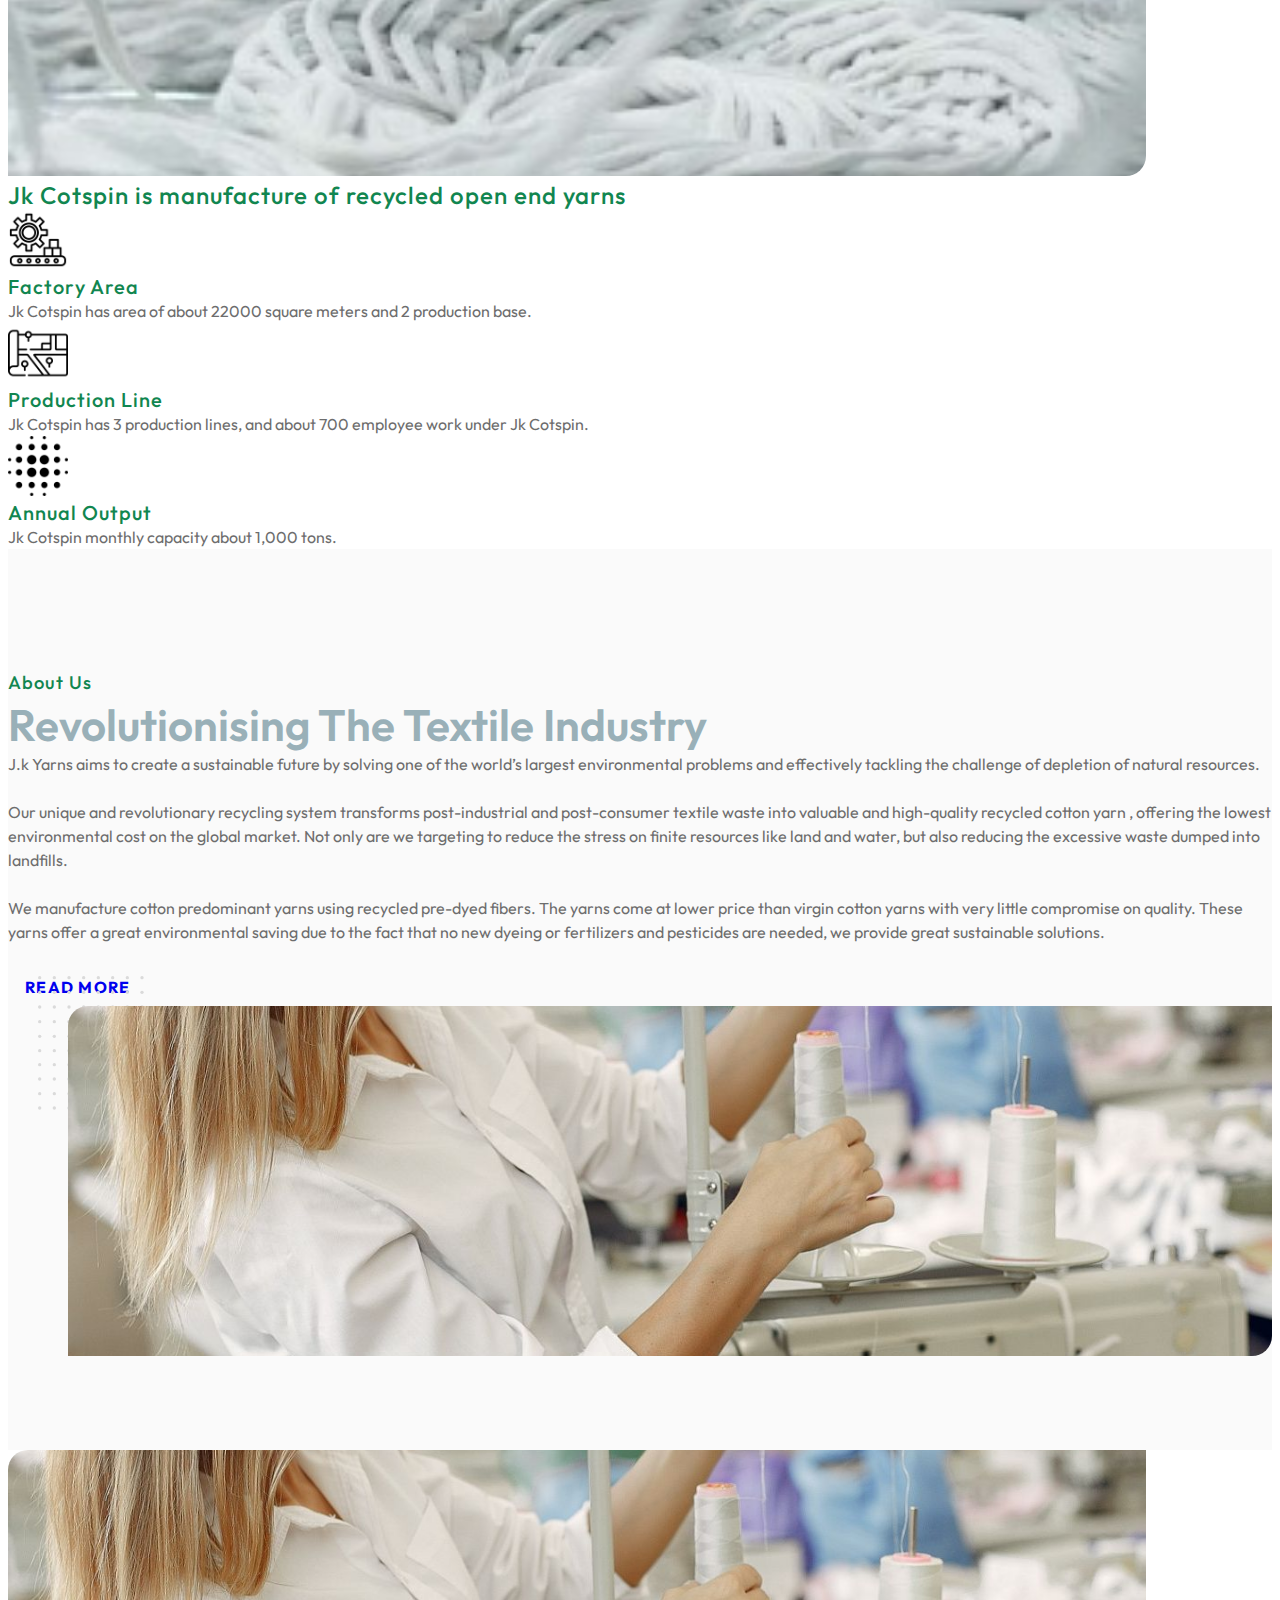
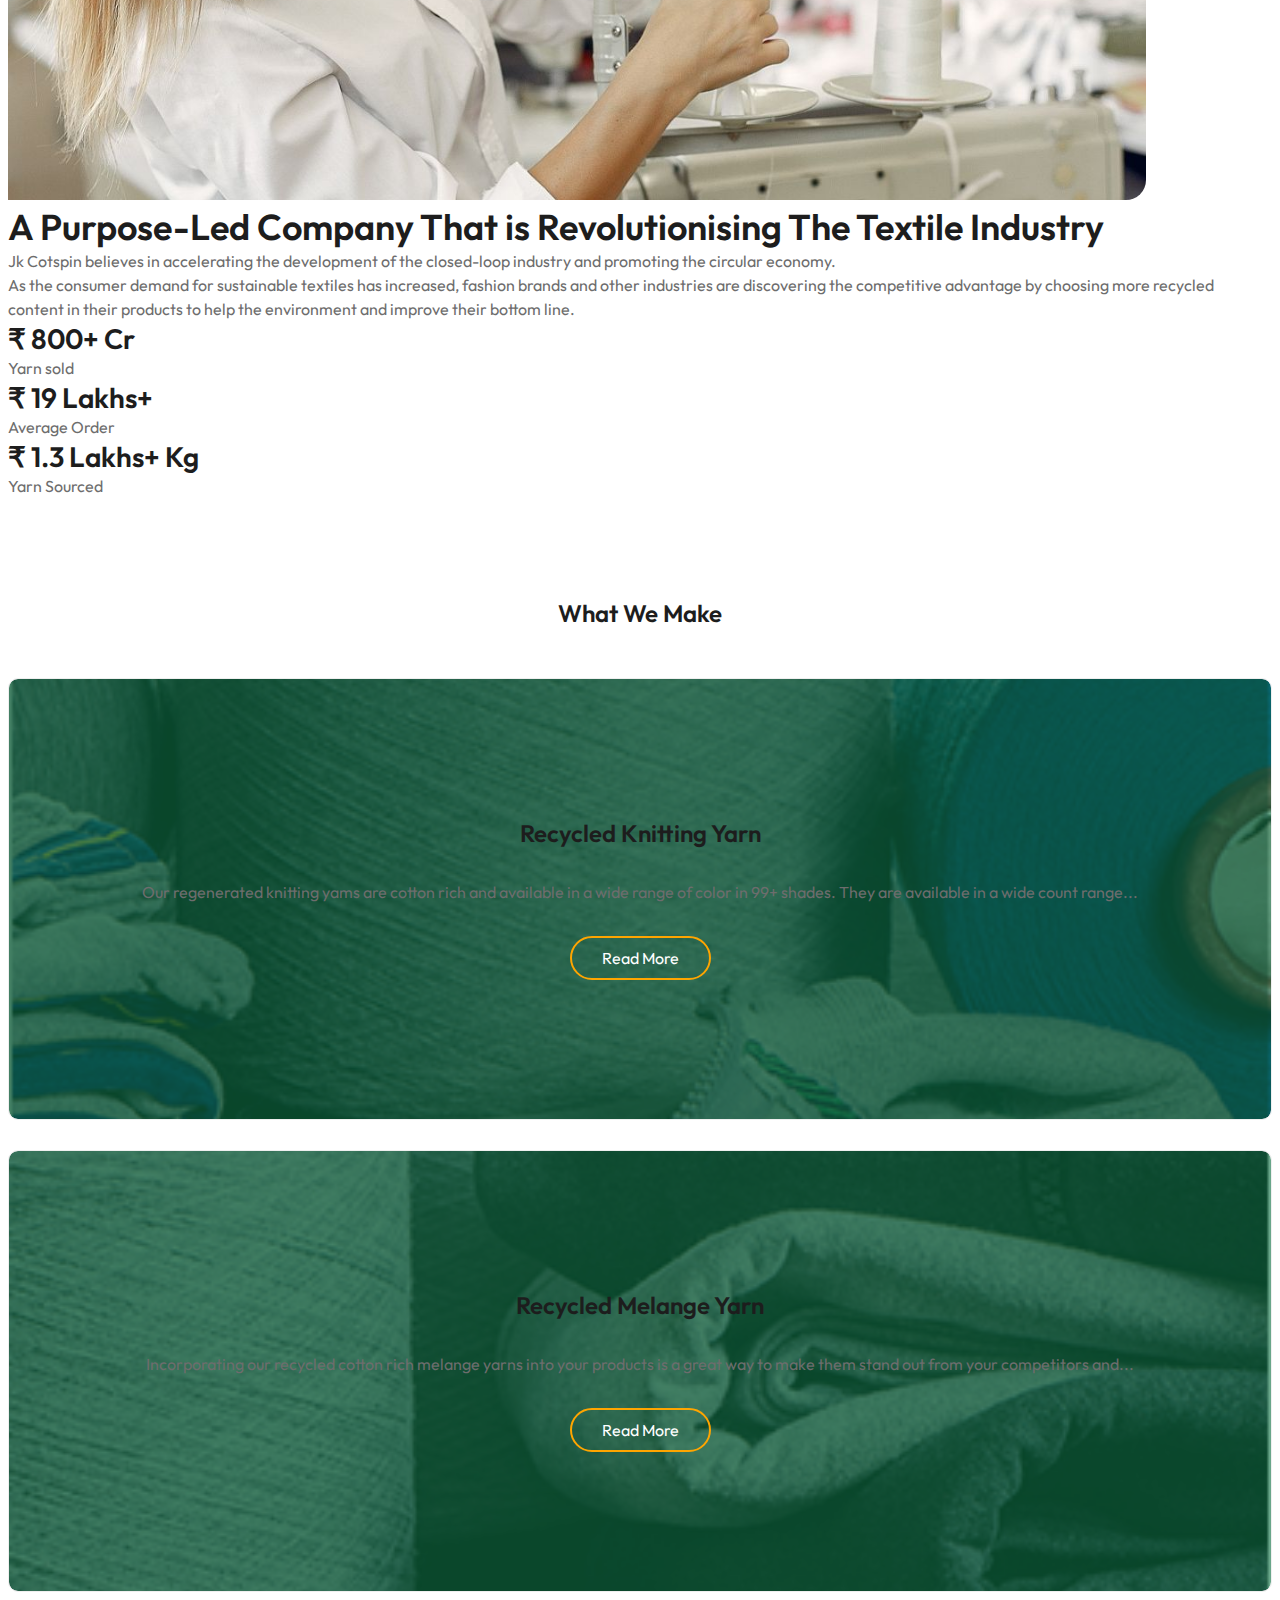
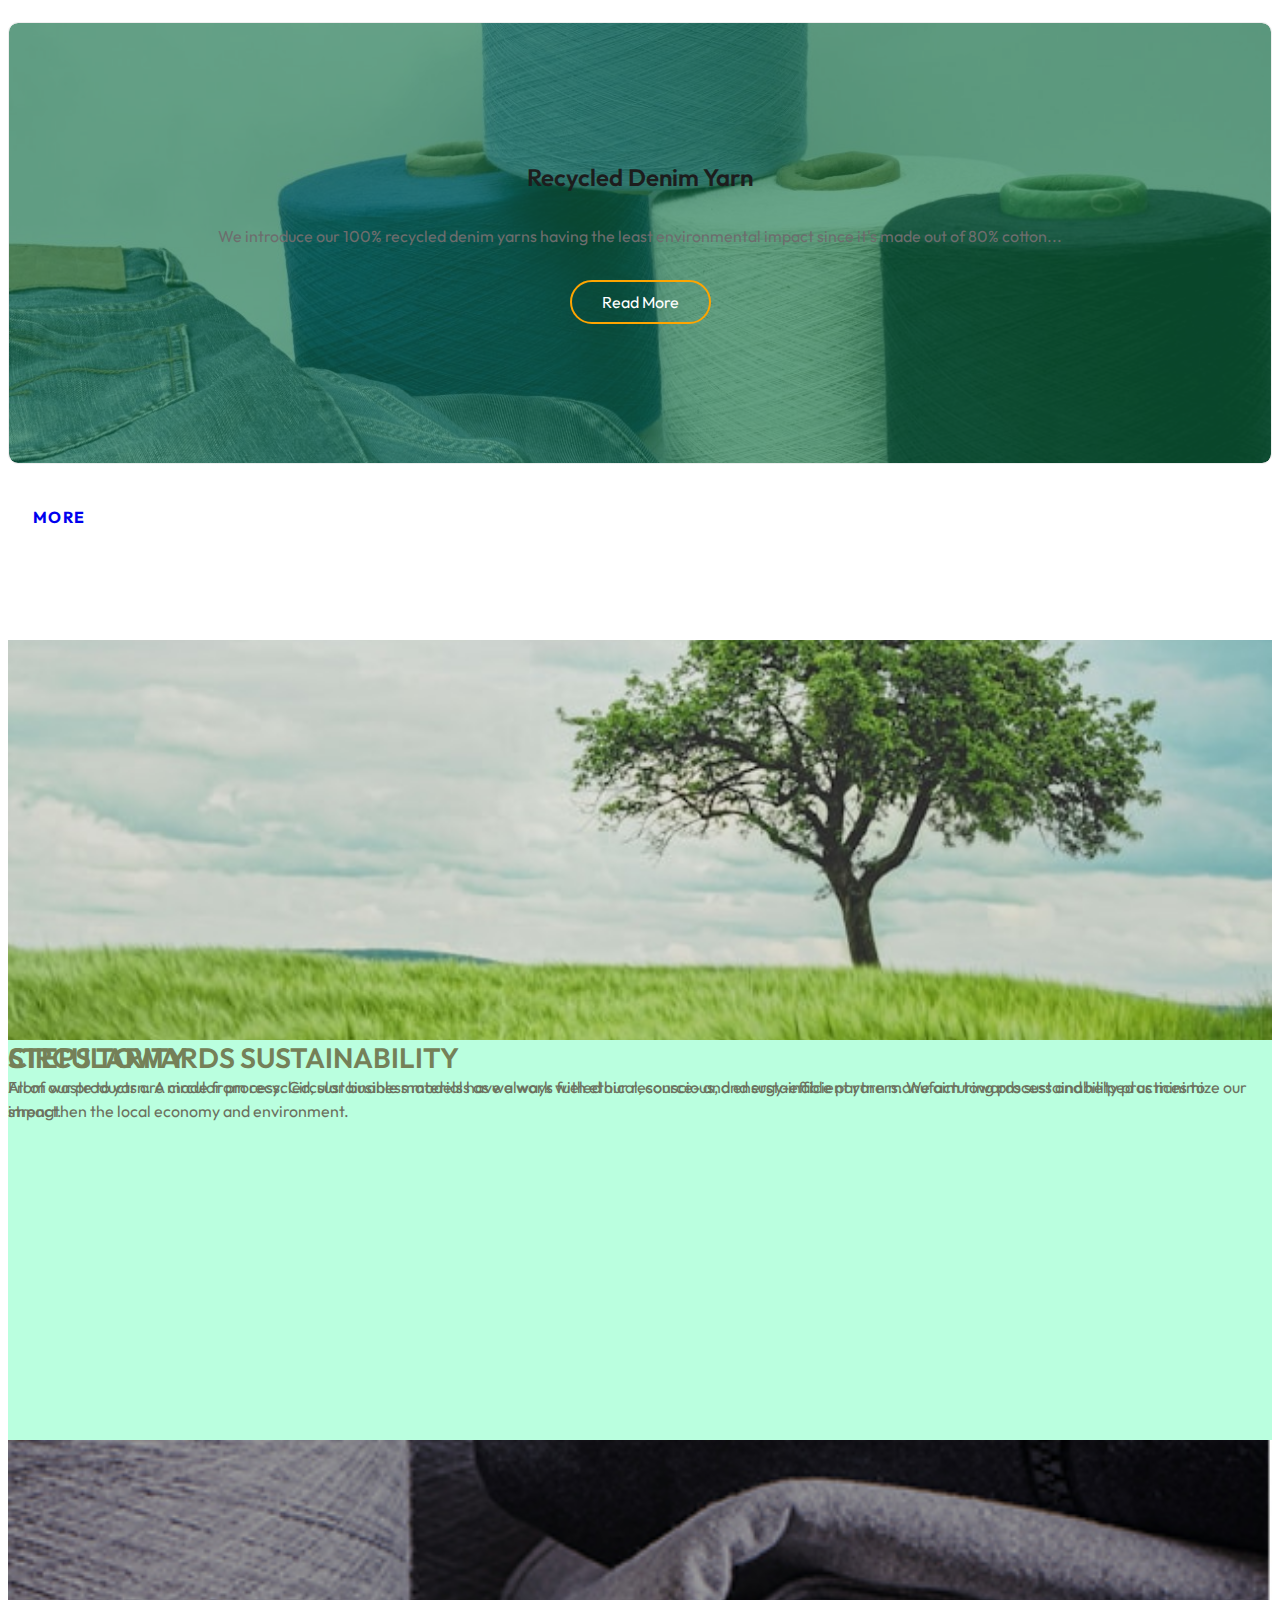
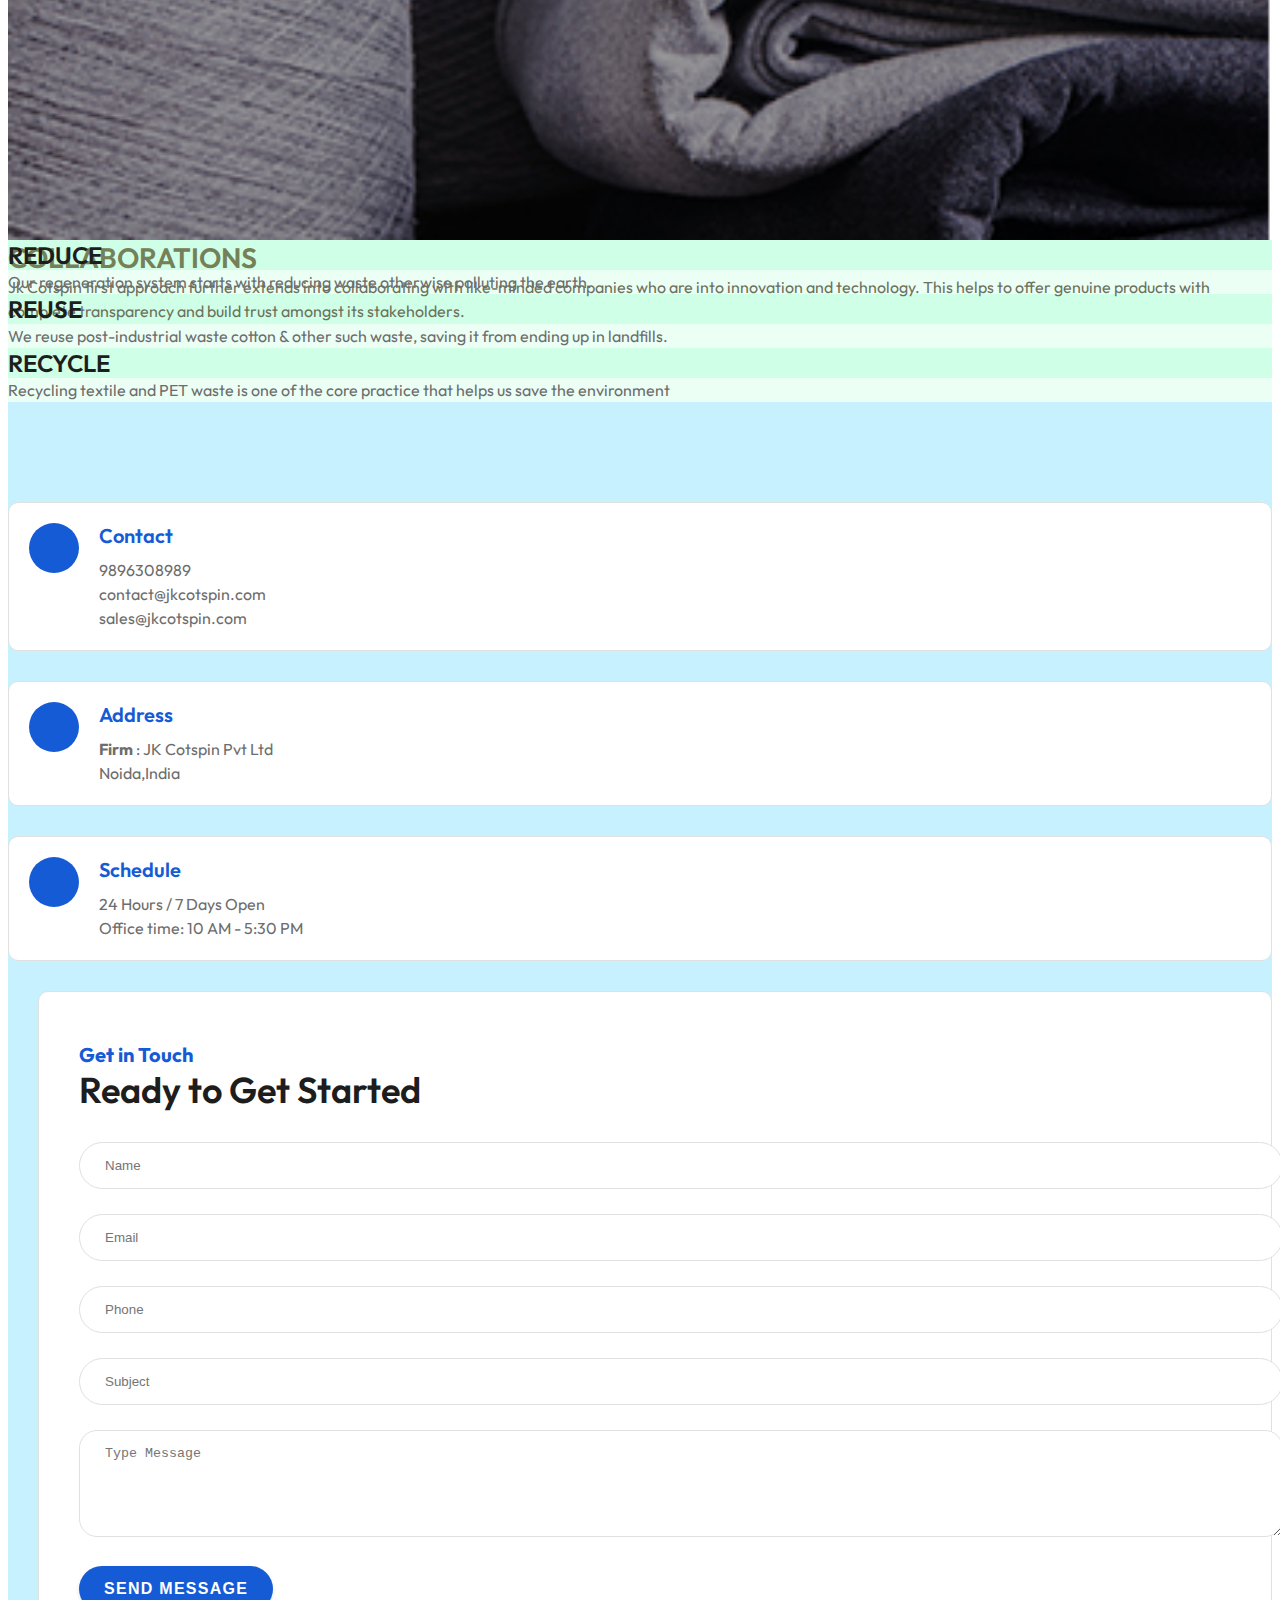
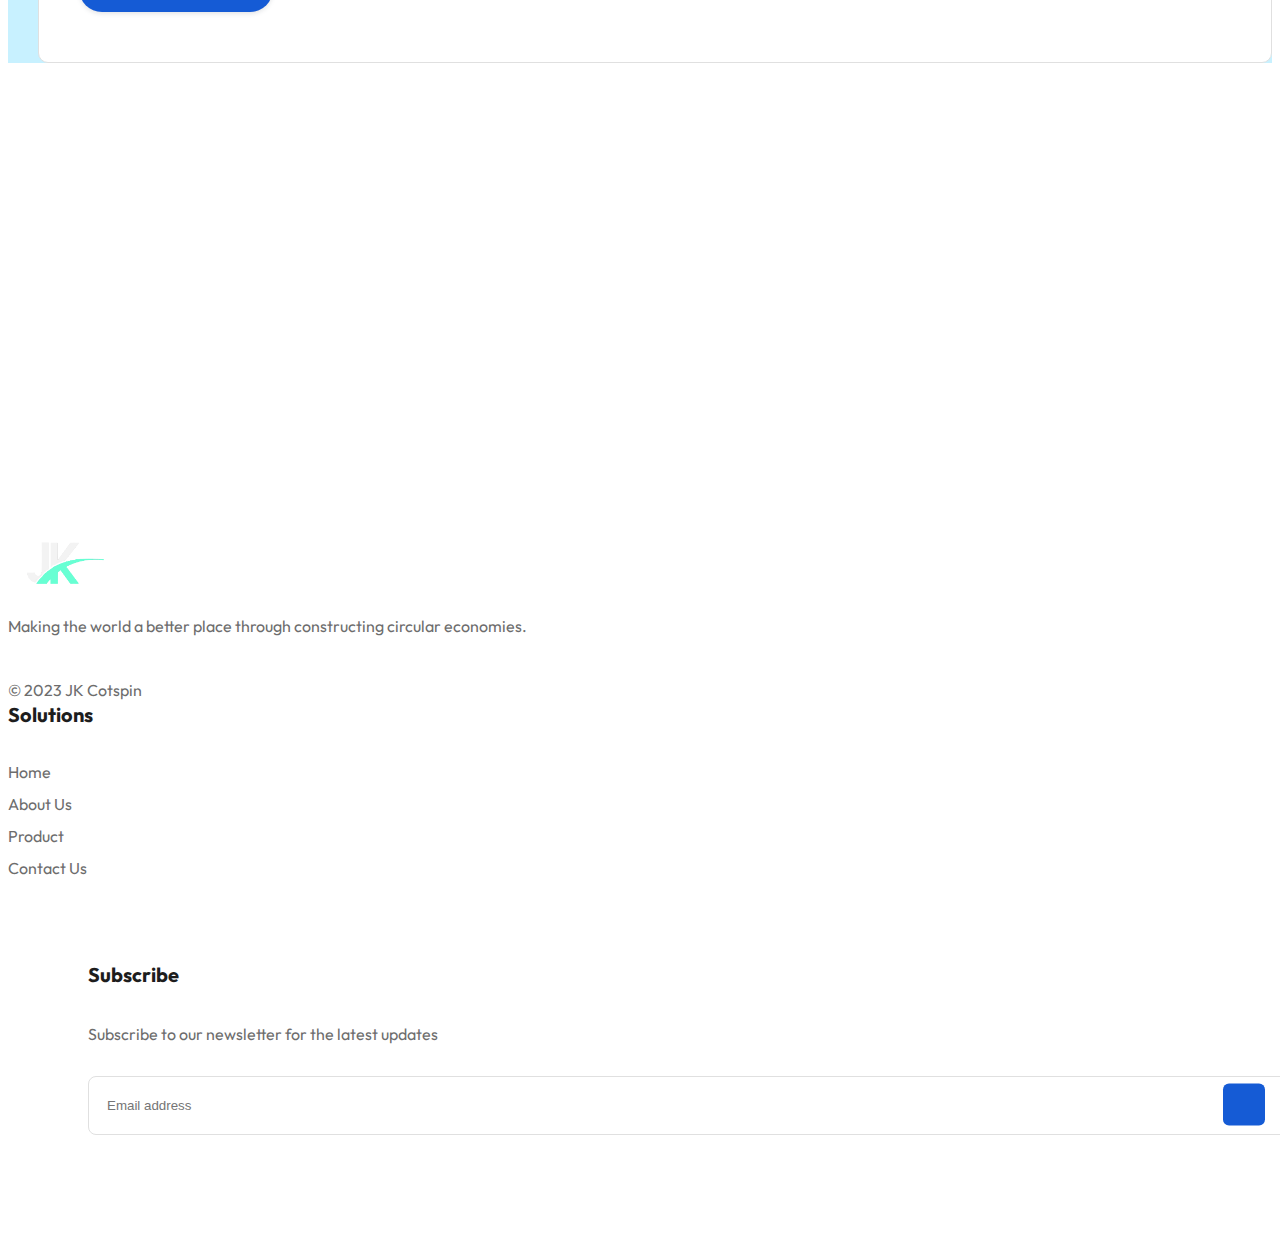
==== commit ce612c6a: "updated" ====
--- a/index.html
+++ b/index.html
@@ -57,19 +57,19 @@
             <a class="sample-btn" href="./assets/shades/shade_card.pdf">Shade Sample</a>
           </div>
         </div>
-        <div class="col-md-3">
+        <div class="col-md-3 d-lg-block d-none">
           <div class="d-flex flex-column align-items-center">
             <img src="./assets/images/shade.png" width="100%" alt="">
             <a class="sample-btn" href="./assets/shades/shade_card.pdf">Shade Sample</a>
           </div>
         </div>
-        <div class="col-md-3">
+        <div class="col-md-3 d-lg-block d-none">
           <div class="d-flex flex-column align-items-center">
             <img src="./assets/images/shade.png" width="100%" alt="">
             <a class="sample-btn" href="./assets/shades/shade_card.pdf">Shade Sample</a>
           </div>
         </div>
-        <div class="col-md-3">
+        <div class="col-md-3 d-lg-block d-none">
           <div class="d-flex flex-column align-items-center">
             <img src="./assets/images/shade.png" width="100%" alt="">
             <a class="sample-btn" href="./assets/shades/shade_card.pdf">Shade Sample</a>
@@ -78,7 +78,7 @@
       </div>
     </div>
     <hr>
-    <form action="" class="px-5 row">
+    <form action="" class="px-3 px-lg-5 row" style="height: 300px; overflow: scroll;">
       <div class="form-group mt-1 col-md-6">
         <label for="name">Your Name</label>
         <input type="text" id="name" class="form-control" placeholder="Full Name">
@@ -773,6 +773,7 @@
                 <ul class="d-flex social_link flex-wrap gap-4">
                   <li><a href="https://www.instagram.com/jkcotspin/" target="_blank"><i class="fa-brands fa-instagram"></i></a></li>
                   <li><a href="https://www.facebook.com/jkcotspin/" target="_blank"><i class="fa-brands fa-facebook"></i></a></li>
+                  <li><a href="https://www.youtube.com/@jkcotspin" target="_blank"><i class="fa-brands fa-youtube"></i></a></li>
                 </ul>
               </div>
               <!-- End Single Widget -->
--- a/assets/css/style.css
+++ b/assets/css/style.css
@@ -2361,13 +2361,14 @@
   background-color: white;
   border-radius: 10px;
   box-shadow: 5px 5px 20px -10px;
-  /* height: 430px; */
+  height: 500px;
   position: fixed !important;
-  top: -50%;
+  top: -70%;
   left: 50%;
   transform: translate(-50%, -50%);
   z-index: 1000;
   transition: 0.5s;
+  overflow: hidden;
   padding-bottom: 20px;
 }
 #popup.active {
